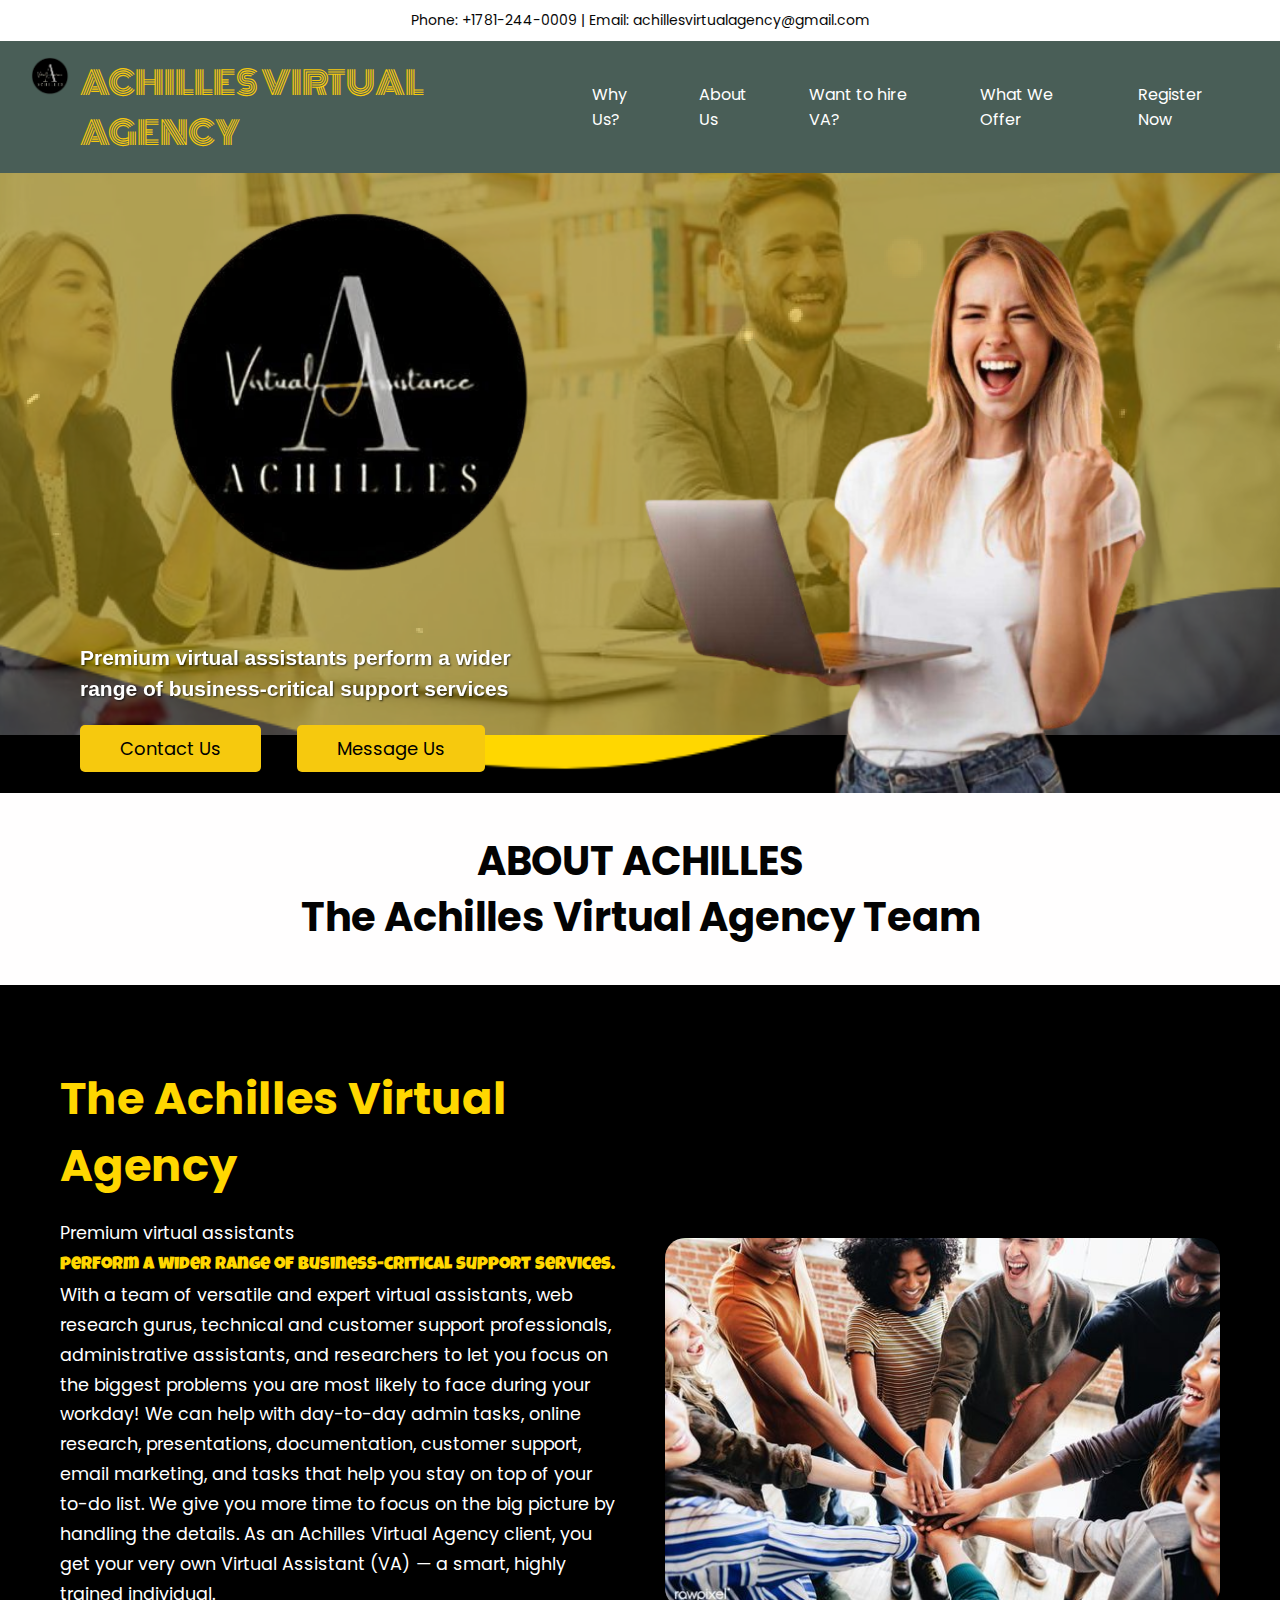
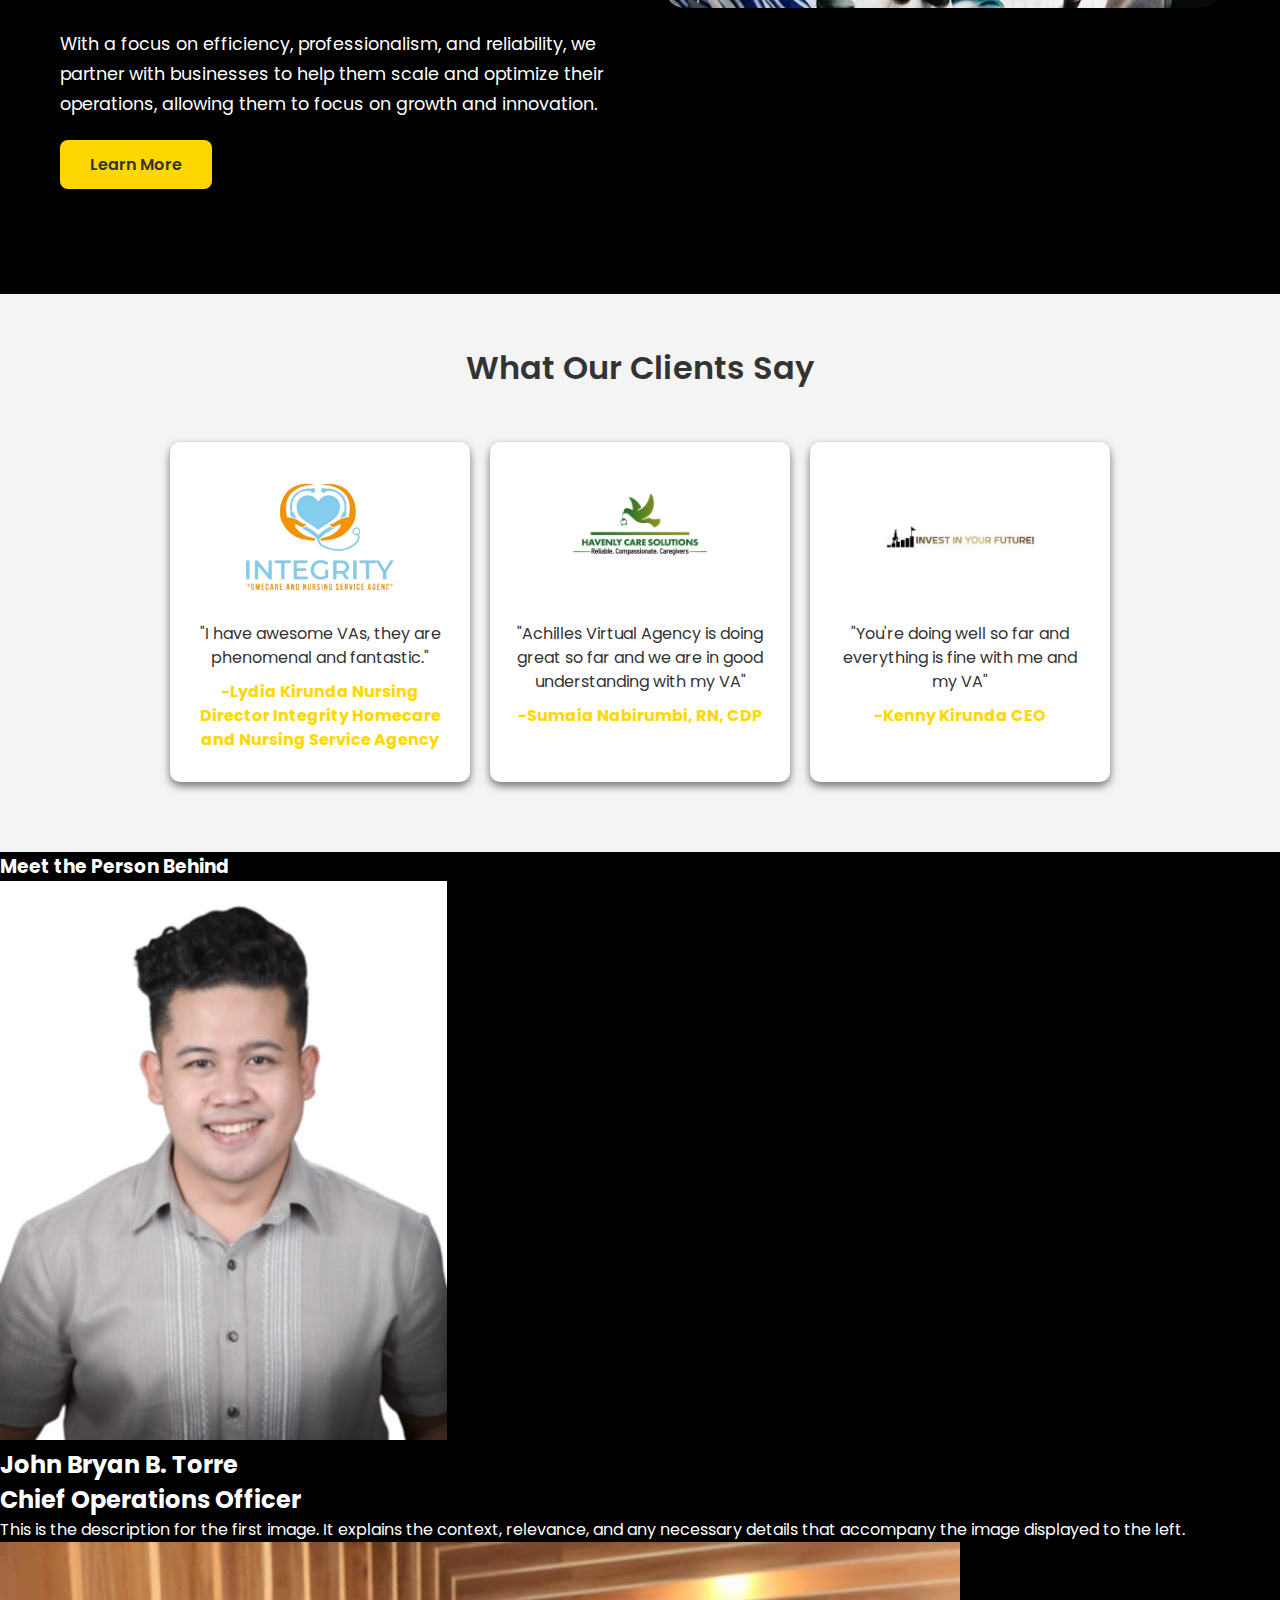
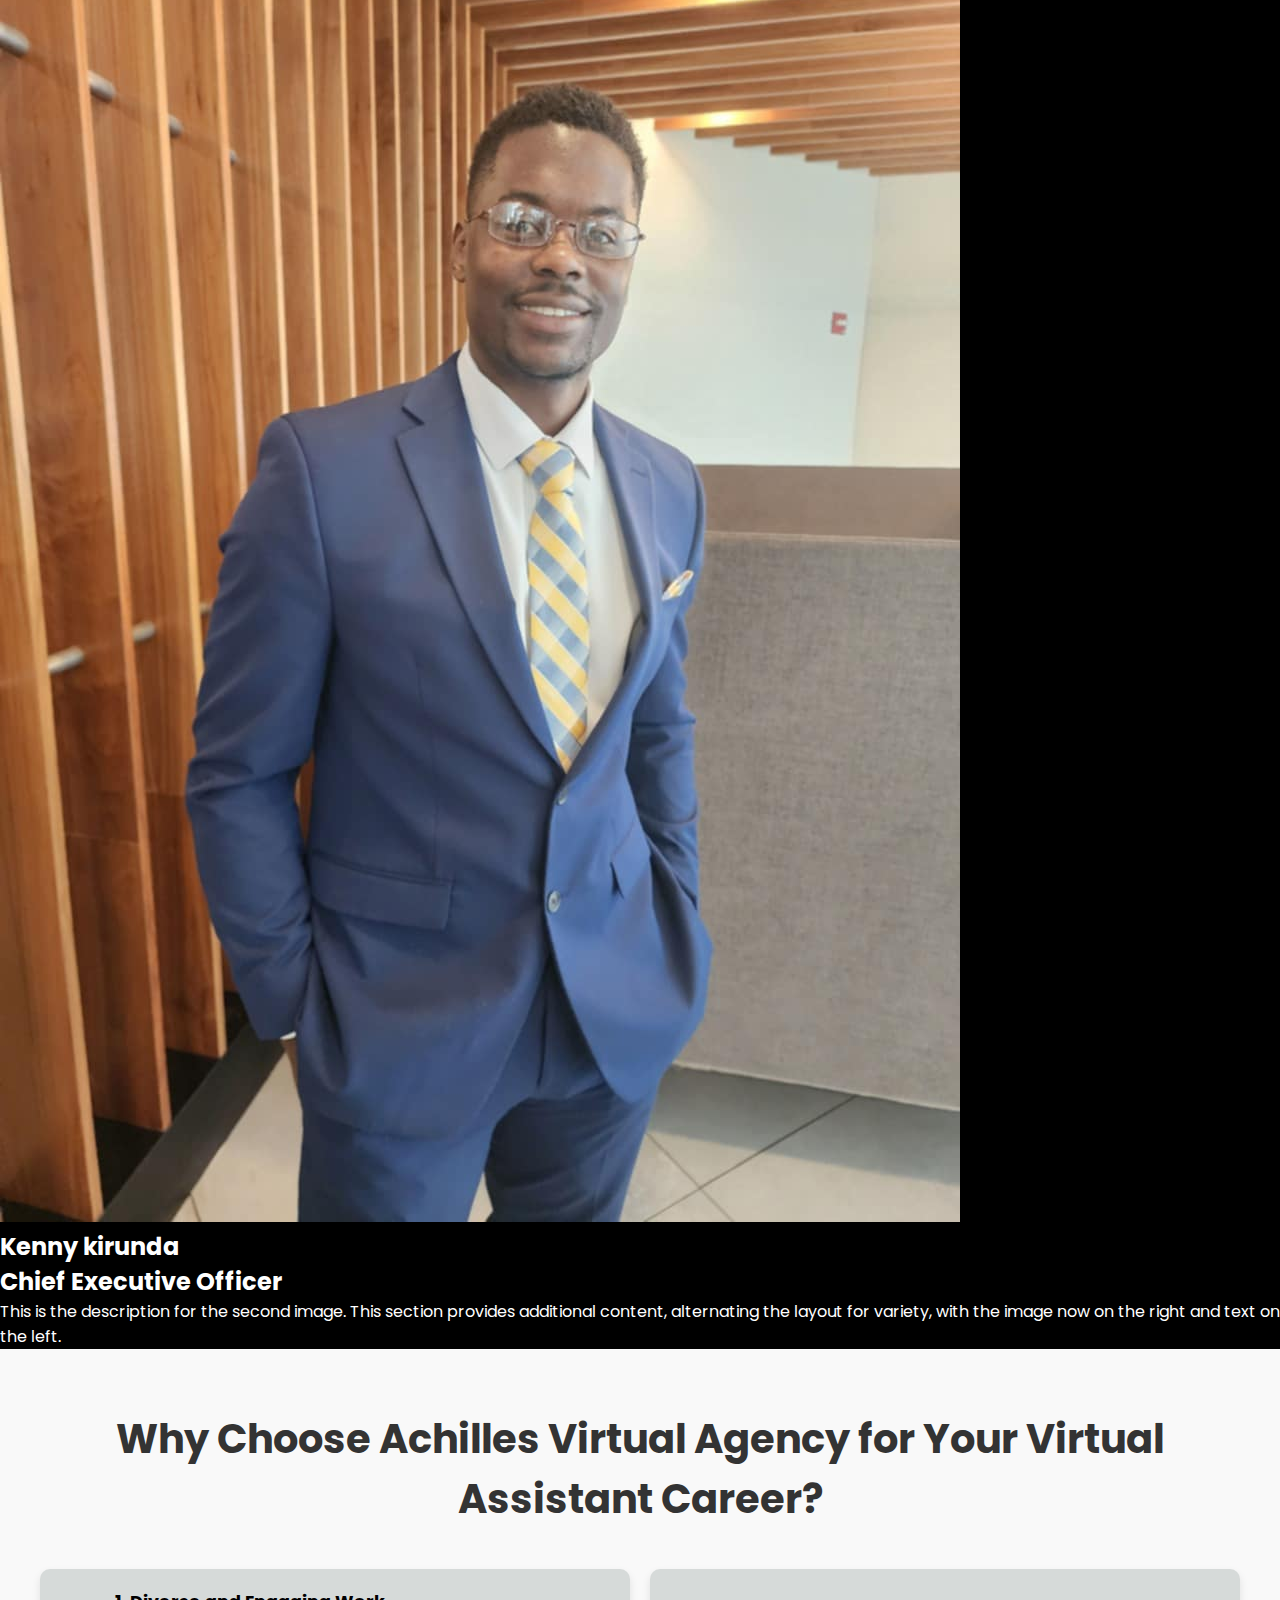
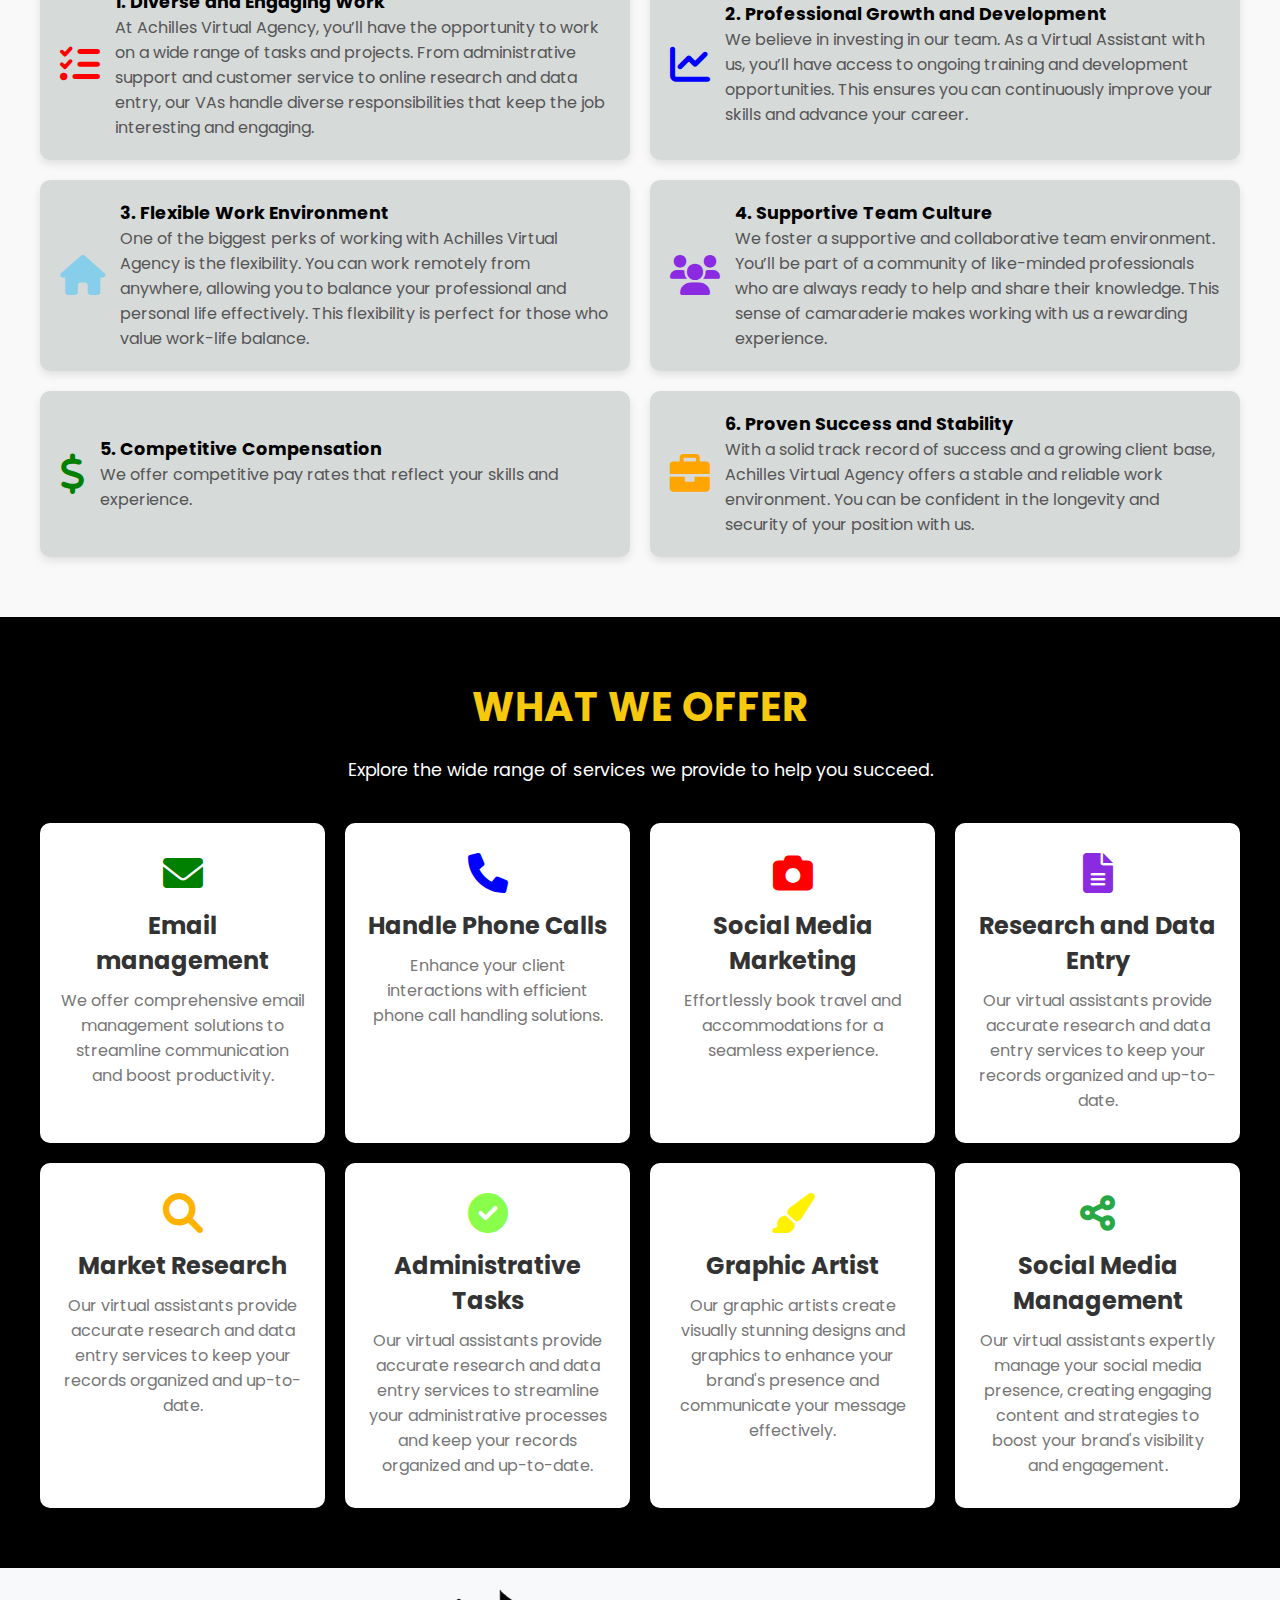
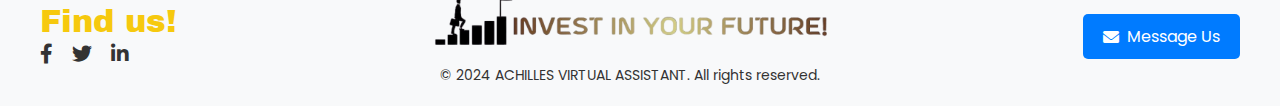
==== index.html @ 2296469c "Update index.html" ====
<!DOCTYPE html>
<html lang="en">
<head>
    <meta charset="UTF-8">
    <meta name="viewport" content="width=device-width, initial-scale=1.0">
    <title>Achelles Virtual Agency</title>
    <link rel="stylesheet" href="style.css">
    <link href="https://fonts.googleapis.com/css2?family=Poppins:wght@400;500;600&display=swap" rel="stylesheet">
    <link rel="stylesheet" href="https://cdnjs.cloudflare.com/ajax/libs/font-awesome/6.0.0-beta3/css/all.min.css">
    <link rel="preconnect" href="https://fonts.googleapis.com">
    <link rel="preconnect" href="https://fonts.gstatic.com" crossorigin>
    <link href="https://fonts.googleapis.com/css2?family=Archivo+Black&display=swap" rel="stylesheet">
    <link href="https://fonts.googleapis.com/css2?family=Bowlby+One+SC&family=Bungee+Tint&family=Concert+One&family=Gravitas+One&family=Luckiest+Guy&family=Monoton&display=swap" rel="stylesheet">
    <link href="https://fonts.googleapis.com/css2?family=Archivo+Black&display=swap" rel="stylesheet">
    <link href="https://fonts.googleapis.com/css2?family=Protest+Strike&display=swap" rel="stylesheet">
    <link rel="icon" href="achilles-removebg-preview.jpg" type="image/x-icon">


    
</head>
<body oncontextmenu="return false;">

    <div class="contact-info">
        <p>Phone: +1781-244-0009 | Email: achillesvirtualagency@gmail.com</p>
    </div>
    
    
    <nav class="navbar">
        <div class="logo"> 
            <img src="achilles-removebg-preview.png" alt="Logo">
            <h1>ACHILLES VIRTUAL AGENCY</h1>
        </div>
        <ul class="nav-links">
            <label for="checkbox_toggle" class="hamburger">&#9776;</label>
            <div class="menu">
                <li><a href="#why-us">Why Us?</a></li>
                <li><a href="aboutus.html">About Us</a></li>
                <a href="https://form.jotform.com/232814970546159" id="services-link">Want to hire VA?</a>
                <a href="#what-we-offer">What We Offer</a>
                <li><a href="https://forms.gle/6TPB5G3waVeGyHrz7">Register Now</a></li>
               
            </div>
        </ul>
    </nav>
</div>
</div>

    <section class="content-section">
        <img src="achilles-removebg-preview.png" alt="Achilles Logo" class="overlay-logo"> <!-- Logo for overlay -->
    </div>
        <p>
            <br>
            <br>
            <br>
            <br>
            
           
            <span class="content1">
                <br>
                Premium virtual assistants perform a wider <Br>range of business-critical support services
            </span> 
          
            <!-- Buttons -->
            <a href="https://mail.google.com/mail/?view=cm&fs=1&to=achillesvirtualagency@gmail.com"" class="contact-button">Contact Us</a>
            &nbsp;&nbsp;
            <a href="https://mail.google.com/mail/?view=cm&fs=1&to=achillesvirtualagency@gmail.com" target="_blank" class="contact-button">Message Us</a>

        </p>
           
        <img src="model-removebg-preview.png" alt="Icon" class="button-icon">
    </section>

    <div class="image-overlay"> <!-- New image background -->
        <img src="bck4.jpg" alt="New Background Image" class="background-image">
    </div>
    <div class="video-overlay">
        <video autoplay muted loop class="background-video">
            <source src="Gold Particles Light Balls Bokeh - Free Background Effect.mp4" type="video/mp4">
            Your browser does not support the video tag.
        </video>
    </div>

    
 <!----about-->
<div class="title1" id="about-us">
   
<h1>ABOUT ACHILLES</h1>

<h1>The Achilles Virtual Agency Team<br>
    </h1>
</div><section class="about-us-section">
    <div class="container">
        <div class="about-content">
            <div class="text-content">
                <h2>The Achilles Virtual Agency</h2>
                <p>
                   Premium virtual assistants  <strong>perform a wider range of business-critical support services. </strong>
With a team of versatile and expert virtual assistants, web research gurus, technical
and customer support professionals, administrative assistants, and researchers to let
you focus on the biggest problems you are most likely to face during your workday!
We can help with day-to-day admin tasks, online research, presentations, documentation,
customer support, email marketing, and tasks that help you stay on top of your to-do list.
We give you more time to focus on the big picture by handling the details.
As an Achilles Virtual Agency client, you get your very own Virtual Assistant (VA) — a smart, highly trained individual.
                </p>
                <p>
                    With a focus on efficiency, professionalism, and reliability, we partner with businesses to help them scale and optimize their operations, allowing them to focus on growth and innovation.
                </p>
                <a href="contact.html" class="learn-more-btn">Learn More</a>
            </div>
            <div class="image-content">
                <img src="bck2.jpg" alt="Achilles Virtual Agency Team">
            </div>
        </div>
    </div>
</section>

        <script>
            window.onbeforeunload = function () {
    window.scrollTo(0, 0);
};

            document.addEventListener('DOMContentLoaded', function() {
                const prevButton = document.querySelector('.carousel-control.prev');
                const nextButton = document.querySelector('.carousel-control.next');
                const carouselWrapper = document.querySelector('.carousel-wrapper');
                const carouselItems = document.querySelectorAll('.carousel-item');
                let currentIndex = 0;
            
                function updateCarousel() {
                    const offset = -currentIndex * 100;
                    carouselWrapper.style.transform = `translateX(${offset}%)`;
                }
            
                prevButton.addEventListener('click', function() {
                    currentIndex = (currentIndex > 0) ? currentIndex - 1 : carouselItems.length - 1;
                    updateCarousel();
                });
            
                nextButton.addEventListener('click', function() {
                    currentIndex = (currentIndex < carouselItems.length - 1) ? currentIndex + 1 : 0;
                    updateCarousel();
                });
            
                // Optional: Auto-slide functionality
                setInterval(function() {
                    nextButton.click();
                }, 5000); // Change image every 5 seconds
            });
            </script>
            
    </div>
</div>
</div>
<script>
    document.addEventListener('DOMContentLoaded', function() {
        const fadeInElements = document.querySelectorAll('.fade-in');
    
        function checkVisibility() {
            fadeInElements.forEach(element => {
                const rect = element.getBoundingClientRect();
                if (rect.top < window.innerHeight && rect.bottom >= 0) {
                    element.classList.add('show');
                }
            });
        }
    
        // Initial check
        checkVisibility();
    
        // Check on scroll
        window.addEventListener('scroll', checkVisibility);
    });
    </script>
    
        <br>
   <!-- Testimonial Section -->
   <div class="testimonial-section">
    <h2>What Our Clients Say</h2>
    <div class="testimonial-container">
        <div class="testimonial">
            <img src="integ-removebg-preview.png" alt="Jane Doe" class="testimonial-profile">
            <p>"I have awesome VAs, they are phenomenal and fantastic."

               </p>
            <p class="client-name">-Lydia Kirunda
                Nursing Director
                Integrity Homecare and Nursing Service Agency</p>
        </div>
        <div class="testimonial">
            <img src="heavenly.jpeg" alt="John Smith" class="testimonial-profile">
            <p>"Achilles Virtual Agency is doing great so far and we are in good understanding with my VA"</p>
            <p class="client-name"> -Sumaia Nabirumbi, RN, CDP</p>
        </div>
        <div class="testimonial">
            <img src="inv.jpeg" alt="Emily Johnson" class="testimonial-profile">
            <p>"You're doing well so far and everything is fine with me and my VA"</p>
            <p class="client-name">-Kenny Kirunda
                CEO</p>
        </div>
    </div>
</div>

<!-----our team section-->
<div class="container1">
    <h3>Meet the Person Behind</h3>
    <!-- First section: Image on the left, description on the right -->
    <div class="section">
        <img src="bryan.jpeg" alt="Image 1">
        <div class="description">
            <h2>John Bryan B. Torre </h2>
            <h2>Chief Operations Officer </h2>
            <p>This is the description for the first image. It explains the context, relevance, and any necessary details that accompany the image displayed to the left.</p>
        </div>
    </div>

    <!-- Second section: Image on the right, description on the left -->
    <div class="section reverse">
        <img src="boss.jpeg" alt="Image 2">
        <div class="description">
            <h2>Kenny kirunda</h2>
            <h2>Chief Executive Officer</h2>
            <p>This is the description for the second image. This section provides additional content, alternating the layout for variety, with the image now on the right and text on the left.</p>
        </div>
    </div>
</div>
    <!-----end of out section---->
    <div class="ourteam-section" id="why-us">
        <div class="container">
            <h2>Why Choose Achilles Virtual Agency for Your Virtual Assistant Career?</h2>
            <div class="team-content">
                <div class="testimonial-card">
                    <i class="fas fa-tasks" style="color:red"></i> <!-- Icon for Diverse Work -->
                    <p><strong>1. Diverse and Engaging Work</strong><br>
                        At Achilles Virtual Agency, you’ll have the opportunity to work on a wide range of tasks and projects. From administrative support and customer service to online research and data entry, our VAs handle diverse responsibilities that keep the job interesting and engaging.
                    </p>
                </div>
                <div class="testimonial-card">
                    <i class="fas fa-chart-line" style="color:blue;"></i> <!-- Icon for Professional Growth -->
                    <p><strong>2. Professional Growth and Development</strong><br>
                        We believe in investing in our team. As a Virtual Assistant with us, you’ll have access to ongoing training and development opportunities. This ensures you can continuously improve your skills and advance your career.
                    </p>
                </div>
                <div class="testimonial-card">
                    <i class="fas fa-home" style="color: skyblue;"></i> <!-- Icon for Flexible Work -->
                    <p><strong>3. Flexible Work Environment</strong><br>
                        One of the biggest perks of working with Achilles Virtual Agency is the flexibility. You can work remotely from anywhere, allowing you to balance your professional and personal life effectively. This flexibility is perfect for those who value work-life balance.
                    </p>
                </div>
                <div class="testimonial-card">
                    <i class="fas fa-users" style="color: blueviolet;"></i> <!-- Icon for Team Culture -->
                    <p><strong>4. Supportive Team Culture</strong><br>
                        We foster a supportive and collaborative team environment. You’ll be part of a community of like-minded professionals who are always ready to help and share their knowledge. This sense of camaraderie makes working with us a rewarding experience.
                    </p>
                </div>
                <div class="testimonial-card">
                    <i class="fas fa-dollar-sign" style="color: green;"></i> <!-- Icon for Compensation -->
                    <p><strong>5. Competitive Compensation</strong><br>
                        We offer competitive pay rates that reflect your skills and experience.
                    </p>
                </div>
                <div class="testimonial-card">
                    <i class="fas fa-briefcase" style="color: orange;"></i> <!-- Icon for Stability -->
                    <p><strong>6. Proven Success and Stability</strong><br>
                        With a solid track record of success and a growing client base, Achilles Virtual Agency offers a stable and reliable work environment. You can be confident in the longevity and security of your position with us.
                    </p>
                </div>
            </div>
        </div>
    </div>
    <!-- What We Offer Section -->
<div id="what-we-offer" class="offer-section">
    <h2>What We Offer</h2>
    <p class="offer-description">Explore the wide range of services we provide to help you succeed.</p>
    <div class="offer-container"> 
        <div class="offer-item">
            <i class="fas fa-envelope" style="color:green"></i> <!-- Email Icon -->
            <h3>Email management</h3>
            <p>We offer comprehensive email management solutions to streamline communication and boost productivity.</p>
        </div>
        <div class="offer-item">
            <i class="fas fas fa-phone" style="color:blue"></i> <!-- Icon -->
            <h3>Handle Phone Calls</h3>
            <p>Enhance your client interactions with efficient phone call handling solutions.</p>
        </div>
        <div class="offer-item">
            <i class="fas fas fa-camera" style="color: red;"></i> <!-- Travel Icon -->
            <h3>Social Media Marketing</h3>
            <p>Effortlessly book travel and accommodations for a seamless experience.</p>

        </div>
        <div class="offer-item">
            <i class="fas fa-file-alt" style="color:blueviolet"></i> <!-- File Icon -->
            <h3>Research and Data Entry</h3>
            <p>Our virtual assistants provide accurate research and data entry services to keep your records organized and up-to-date.</p>            
        <!-- Add more offer items as needed -->
    </div>
    <div class="offer-item">
        <i class="fas fa-search" style="color: #ffb300;"></i> <!-- Search Icon -->
        <h3>Market Research</h3>
        
        <p>Our virtual assistants provide accurate research and data entry services to keep your records organized and up-to-date.</p>            
    <!-- Add more offer items as needed -->
     
</div>
<div class="offer-item">
    <i class="fas fa-check-circle" style="color: #8aff4b;"></i> <!-- Check Circle Icon -->
    <h3>Administrative Tasks</h3>
<p>Our virtual assistants provide accurate research and data entry services to streamline your administrative processes and keep your records organized and up-to-date.</p>
           
<!-- Add more offer items as needed -->
</div>
<div class="offer-item">
    <i class="fas fa-paint-brush" style="color: #FFF100;"></i> <!-- Paint Brush Icon -->
    <h3>Graphic Artist</h3>
    <p>Our graphic artists create visually stunning designs and graphics to enhance your brand's presence and communicate your message effectively.</p>
               
<!-- Add more offer items as needed -->
</div>
<div class="offer-item">
    <i class="fas fa-share-alt" style="color: #28a745;"></i> <!-- Share Icon -->
    <h3>Social Media Management</h3>
    <p>Our virtual assistants expertly manage your social media presence, creating engaging content and strategies to boost your brand's visibility and engagement.</p>
               
<!-- Add more offer items as needed -->
</div>


</div>
</div>
    <!-- Footer Section -->
    <div class="card-footer">
        <!-- Social Media Icons -->
        <div class="footer-left">
            <h1>Find us!</h1>
            <a href="https://facebook.com" target="_blank"><i class="fab fa-facebook-f"></i></a>
            <a href="https://twitter.com" target="_blank"><i class="fab fa-twitter"></i></a>
            <a href="https://linkedin.com" target="_blank"><i class="fab fa-linkedin-in"></i></a>
            
        </div>
    
        <!-- Logo and Text in the Center -->
        <div class="footer-center">
            <a href="your-target-page.html"> <!-- Replace with your target page URL -->
                <img src="invest-removebg-preview.png" alt="Company Logo" class="footer-logo">
            </a>
            <p class="footer-text">© 2024 ACHILLES VIRTUAL ASSISTANT. All rights reserved.</p>
        </div>
        
    
        <!-- Message Us Button on the Right -->
        <div class="footer-right">
            <a href="https://mail.google.com/mail/?view=cm&fs=1&to=achillesvirtualagency@gmail.com" class="message-us-btn">
                <i class="fas fa-envelope"></i> Message Us
            </a>
        </div>
    </div>
    
    
</body>
</html>
---- style.css ----
@import url('https://fonts.googleapis.com/css2?family=Poppins:wght@400;600&display=swap');


* {
    margin: 0;
    padding: 0;
    box-sizing: border-box;
}


/* Background image for the body */
body {
    background-image: url('wave (2).png');
    background-repeat: no-repeat;
    background-size: cover;
    background-color: black; /* Set background color to black */
    color: white;
    height: 99.75vh; /* Adjusted to cover the entire viewport height */
    font-family: 'Poppins', sans-serif; /* Apply font to the entire page */
    position: relative; /* Ensure relative positioning for overlay handling */
}

/* Navbar styles */
.navbar {
    display: flex;
    justify-content: space-between;
    align-items: center;
    padding: 15px 30px;
    background-color: #495E57;
    color: rgb(15, 15, 15);
    font-family: 'Poppins', sans-serif;
    position: relative;
    z-index: 2;
}

.logo img {
    height: 40px;
    width: auto;
}

.hamburger {
    display: none;
    font-size: 24px;
    cursor: pointer;
    color: white;
}

.nav-links {
    list-style: none;
    display: flex;
    justify-content: center;
    flex-grow: 1;
}

.menu li {
    position: relative;
}

.menu a {
    text-decoration: none;
    color: white;
    padding: 10px;
    display: block;
}

/* Dropdown styling */
.dropdown {
    list-style: none;
    padding: 0;
    margin: 0;
    position: absolute;
    top: 100%;
    left: 0;
    background-color: #333;
    display: none;
    min-width: 150px;
}

.dropdown li a {
    color: white;
    padding: 10px;
    display: block;
    text-align: left;
}

.dropdown li a:hover {
    background-color: #555;
}

/* Fixed navbar */
nav {
    position: fixed;
    top: 0;
    left: 0;
    width: 100%;
    background-color: #333;
    z-index: 1000;
    padding: 10px 0;
}

.nav-links .menu {
    display: flex;
    gap: 20px;
}

.nav-links a {
    text-decoration: none;
    position: relative;
    display: inline-block;
    transition: all 0.3s ease;
}

.nav-links a::before {
    content: "";
    position: absolute;
    width: 0;
    height: 2px;
    bottom: 0;
    left: 0;
    background-color: #000; /* Underline color */
    visibility: hidden;
    transition: all 0.3s ease-in-out;
}

.nav-links a:hover {
    transform: scale(1.05); /* Slightly grows the link */
    color: #F6C90E; /* Change link color on hover */
}

.nav-links a:hover::before {
    visibility: visible;
    width: 100%; /* Underline expands fully */
}


.navbar h1 {
    margin-top: -45px;
    margin-left: 50px;
    font-family: "Monoton", sans-serif;
    font-weight: 400;
     font-style: normal;
    transition: color 1s;
    color: #F6C90E;
}

.navbar h1:hover {
    color: #ffffff;
}

/* Contact Info Styles */
.contact-info {
    background-color: #ffffff;
    color: rgb(7, 7, 7);
    padding: 10px 0;
    font-family: 'Poppins', sans-serif;
    text-align: center;
    z-index: 2;
    position: relative;
}

.contact-info p {
    margin: 0;
    font-size: 14px;
}


/* Responsive styles for small screens */
@media (max-width: 768px) {
    .nav-links {
        position: absolute;
        right: 0;
        height: 100vh;
        top: 60px;
        width: 100%;
        max-width: 300px;
        background-color: #333;
        display: flex;
        flex-direction: column;
        align-items: flex-start;
        padding: 20px;
        transform: translateX(100%);
        transition: transform 0.3s ease-in-out;
        z-index: 2;
    }

    .nav-links .menu {
        flex-direction: column;
        width: 100%;
    }

    .nav-links a {
        width: 100%;
        padding: 15px 0;
    }

    .hamburger {
        display: block;
        color: white;
        font-size: 30px;
        margin-left: auto;
    }

    .navbar h1 {
        font-size: 18px;
        margin-left: 0;
    }

    .logo img {
        height: 35px;
    }

    /* Toggle open the mobile menu */
    .nav-active .nav-links {
        transform: translateX(0%);
    }
}

@media (max-width: 480px) {
    .navbar {
        padding: 10px;
    }

    .logo img {
        height: 30px;
    }

    .navbar h1 {
        font-size: 16px;
        margin-top: 0;
    }
}


/******* Section Styles*******/
.content-section {
    display: flex; 
    align-items: center; 
    justify-content: space-between; 
    padding: 20px; 
    max-width: 1200px; 
    margin: 0 auto; 
    position: relative; 
    z-index: 2;
}
.overlay-logo {
    position: absolute; /* Position the logo absolutely */
    top: 20px; /* Adjust vertical position */
    left: 110px; /* Adjust horizontal position */
    height: 400px; /* Set a height for the logo */
    width: auto; /* Maintain aspect ratio */
    z-index: 2; /* Ensure it overlays on top */
    opacity: 1.0; 
}


/* Content text styling */
.content1 {
    display: block; /* Makes the span act like a block element */
    margin-top:320px; /* Add spacing above */
    margin-bottom: 10px; /* Add spacing below */
    color: #ffffff; /* Ensure the text color contrasts with the background */
    font-weight: bold;
    font-size: 21px;
    font-family:Verdana, Geneva, Tahoma, sans-serif ;
    text-shadow: 1px 1px 2px rgba(0, 0, 0, 0.7); /* Add text shadow for visibility */
    margin-left: 20px;
    
}

.content-section p {
    display: block; /* Ensures the paragraph behaves as a block */
    font-size: 16px;
    margin: 0;
    font-family: 'Poppins', sans-serif;
    line-height: 1.5; /* Ensure good spacing between lines */
    position: relative; /* Position relative to allow absolute positioning of child elements */
}

/* Button styling */
.contact-button {
    display: inline-block;
    background-color: #F6C90E;
    color: rgb(0, 0, 0);
    padding: 10px 40px;
    border-radius: 5px;
    font-size: 18px;
    margin-top: 10px;
    text-decoration: none;
    transition: background-color 0.3s ease;
    z-index: 2;
    position: relative;
    margin-left: 20px;
}

/* Only apply margin to the second button */
.contact-button:nth-child(2) {
    margin-left: 0px; /* Add left margin only to the second button */
}


.contact-button:hover {
    background-color: #000000;
    color: #ffffff;
}
/* Image styling */
.button-icon {
    margin-bottom: -20px;
    height: 600px;
    width: auto;
    margin-left: 20px;
    border-radius: 10px;
    z-index: 2;
    position: relative;
}

/* Video Overlay */
.video-overlay {
    position: absolute;
    top: 0;
    left: 0;
    width: 100%;
    height: 100%;
    z-index: 1;
}

.background-video {
    width: 100%;
    height:735px;
    object-fit: cover;
    opacity: 0.3;
}

.image-overlay {
    position: absolute;
    top: 0;
    left: 0;
    width: 100%;
    height: 735px;
    z-index: 1; /* Ensure it's behind content but above the video */
    overflow: hidden;
}

.background-image {
    width: 100%;
    height: 100%;
    object-fit: cover;
    opacity: 0.5; /* Adjust opacity for visibility */
}
/* Logo styling */



/* Responsive styling */
@media (max-width: 768px) {
    .content-section {
        margin: 10px;
        padding: 15px;
        flex-direction: column;
        text-align: center;
    }

    .button-icon {
        height: 300px;
    }

    .social-icons {
        justify-content: center;
    }
}/* Styling for the Find Us text */



/* about us!!!!!!!!!!!!!!!!!! */
.title1 {
    position: relative;
    text-align: center;
    padding: 40px 20px; /* Adjust padding as needed */
    background-color: #fffefe; /* Background for contrast */
    color: #030303; /* Text color */
    font-family: "poppins";
  font-weight: 400;
  font-style: normal;
    box-shadow: 0 4px 8px rgba(0, 0, 0, 0.1); /* Soft shadow */
}

.title1 h1 {
    font-size: 2.5rem;
    font-weight: 700;
    line-height: 1.4;
    margin: 0;
}

@media (max-width: 768px) {
    .title1 {
        padding: 20px 10px;
    }

    .title1 h1 {
        font-size: 1.8rem;
    }
}
.about-us-section {
    padding: 80px 20px;
    background-color: #000000;
    font-family: 'Poppins', sans-serif;
}

.about-us-section .container {
    max-width: 1200px;
    margin: 0 auto;
    padding: 0 20px;
}

.about-content {
    display: flex;
    flex-wrap: wrap;
    justify-content: space-between;
    align-items: center;
    gap: 50px;
}

.text-content {
    flex: 1;
    text-align: left;
}

.text-content h2 {
    font-size: 2.8rem;
    color: #FFD700;
    margin-bottom: 20px;
    font-weight: 700;
}

.text-content p {
    font-size: 1.1rem;
    color: #ffffff;
    line-height: 1.7;
    margin-bottom: 20px;
}

.text-content strong {
    color: #FFD700;
    font-family: "Luckiest Guy", cursive;
    font-weight: 400;
    font-style: normal;
    display: inline-block;
    animation: wave 2s infinite;
}

@keyframes wave {
    0% {
        transform: translateY(0);
    }
    25% {
        transform: translateY(-5px);
    }
    50% {
        transform: translateY(0);
    }
    75% {
        transform: translateY(5px);
    }
    100% {
        transform: translateY(0);
    }
}


.learn-more-btn {
    display: inline-block;
    background-color: #FFD700;
    color: #333;
    padding: 12px 30px;
    text-decoration: none;
    border-radius: 8px;
    font-weight: 600;
    transition: background-color 0.3s ease;
}

.learn-more-btn:hover {
    background-color: #ffffff;
    color: #050505;
}

.image-content {
    flex: 1;
    text-align: center;
}

.image-content img {
    max-width: 100%;
    height: auto;
    border-radius: 20px;
    box-shadow: 0 4px 20px rgba(0, 0, 0, 0.1);
}

/* Responsive Styles */
@media (max-width: 768px) {
    .about-content {
        flex-direction: column;
        text-align: center;
    }

    .text-content {
        text-align: center;
    }

    .image-content {
        margin-top: 30px;
    }
}

.carousel {
    position: relative;
    overflow: hidden;
    width: 100%;
    max-width: 700px;
    margin: auto;
    height: 630px;
    border-radius: 20px;
}

.carousel-wrapper {
    display: flex;
    transition: transform 0.5s ease-in-out;
}

.carousel-item {
    min-width: 100%;
    height: 100%;
    display: flex;
    align-items: center;
    justify-content: center;
}

.carousel img {
    width: 100%;
    height: 100%;
    object-fit: cover;
    border-radius: 10px;
}

.carousel-control {
    position: absolute;
    top: 35%;
    background-color: rgba(0, 0, 0, 0.5);
    color: #fff;
    border: none;
    font-size: 2rem;
    cursor: pointer;
    padding: 0.5rem;
    z-index: 1;
}

.carousel-control.prev {
    left: 10px;
}

.carousel-control.next {
    right: 10px;
}

.carousel-control:hover {
    background-color: rgba(0, 0, 0, 0.8);
}

@media (max-width: 768px) {
    .carousel {
        height: 400px; /* Smaller height for mobile */
    }
}

.testimonial-section {
    position: relative;
    padding: 50px;
    background-color: #f4f4f4;
    text-align: center;
    font-family: 'Poppins', sans-serif;
    overflow: hidden; /* Prevents scroll overflow */
}

.testimonial-section h2 {
    font-size: 2rem;
    margin-bottom: 30px;
    font-weight: 600;
    color: #333;
}

.testimonial-container {
    display: flex;
    flex-wrap: wrap;
    justify-content: center;
    gap: 20px;
    padding: 20px;
}

.testimonial {
    background-color: #ffffff;
    color: #333;
    border-radius: 10px;
    box-shadow: 0 4px 8px rgba(0, 0, 0, 0.539);
    padding: 20px;
    max-width: 300px;
    text-align: center;
    transform: translateY(0); /* Default position */
    transition: transform 0.3s ease; /* Smooth transition for hover effect */
    position: relative;
}

.testimonial-profile {
    width: 190px; /* Adjust size as needed */
    height: 150px; /* Adjust size as needed */
    border-radius: 50%; /* Circular profile picture */
    object-fit: contain; /* Ensure image fits within the circle */
    margin-bottom: 10px; /* Space between image and text */
    display: block;
    margin-left: auto;
    margin-right: auto;
}

.testimonial:hover {
    transform: translateY(-10px); /* Slightly lift the testimonial on hover */
    
}


/* Hover effect to move testimonial up */
.testimonial:hover {
    transform: translateY(-10px); /* Adjust this value to control the amount of upward movement */
}

.testimonial p {
    font-size: 1rem;
    margin-bottom: 10px;
    line-height: 1.5;
}

.client-name {
    font-weight: bold;
    color: #FFD700; /* Gold text for client names */
}

/* Responsive for mobile */
@media (max-width: 768px) {
    .testimonial-container {
        flex-direction: column;
        align-items: center;
    }

    .testimonial {
        width: 100%;
        margin-bottom: 20px;
    }
}
.grid-section {
    padding: 50px;
    text-align: center;
    font-family: 'Poppins', sans-serif;
    position: relative; /* Ensure relative positioning for overlay handling */
    margin-top: -24px;
    z-index: 2;
    color: white; /* Text color */
}

.grid-section::before {
    content: "";
    background-image: url('bck2.jpg');
    background-repeat: no-repeat;
    background-size: cover;
    background-color: black;
    position: absolute;
    top: 0;
    left: 0;
    right: 0;
    bottom: 0;
    opacity: 0.3; /* Adjust opacity as needed */
    z-index: -1; /* Position the background behind the content */
}

.grid-container {
    position: relative; /* To ensure the content is positioned above the background */
    z-index: 1; /* Ensure content is above the background */
}


.grid-section h2 {
    font-size: 2rem;
    margin-bottom: 30px;
    font-weight: 600;
    color: #ffffff;
}

.grid-container {
    display: grid;
    grid-template-columns: repeat(3, 1fr); /* 3 columns */
    gap: 20px; /* Space between grid items */
    max-width: 1200px; /* Max width for the grid */
    margin: 0 auto; /* Center the grid */
}

.grid-item {
    background-color: #ffdd00f2;
    border-radius: 10px;
    box-shadow: 0 4px 8px rgba(0, 0, 0, 0.1);
    padding: 20px;
    text-align: center;
    transition: transform 0.3s ease; /* Smooth transition for hover effect */
}

.grid-item img {
    width: 100%;
    height: auto;
    border-radius: 10px;
    margin-bottom: 15px;
    object-fit: contain;
}

.grid-item p {
    margin: 0;
}

.name {
    font-weight: bold;
    color: #333;
}

.role {
    color: #777;
}

/* Hover effect */
.grid-item:hover {
    transform: translateY(-10px); /* Adjust this value to control the amount of upward movement */
}

/* Responsive for mobile */
@media (max-width: 768px) {
    .grid-container {
        grid-template-columns: repeat(2, 1fr); /* 2 columns on smaller screens */
    }
}

@media (max-width: 480px) {
    .grid-container {
        grid-template-columns: 1fr; /* 1 column on very small screens */
    }
}

/*our  team section*/
.ourteam-section {
    padding: 60px 20px;
    background-color: #f9f9f9;
}

.ourteam-section h2 {
    text-align: center;
    font-size: 2.5rem;
    color: #333;
    margin-bottom: 40px;
    font-family: 'Poppins', sans-serif;
}

.team-content {
    display: grid;
    grid-template-columns: 1fr 1fr;
    gap: 20px;
    max-width: 1200px;
    margin: 0 auto;
}

.testimonial-card {
    background-color: #495e5732;
    padding: 20px;
    border-radius: 10px;
    box-shadow: 0 4px 8px rgba(0, 0, 0, 0.1);
    transition: transform 0.3s ease-in-out;
    font-family: 'Poppins', sans-serif;
    display: flex;
    align-items: center; /* Align icon and text */
    gap: 15px; /* Space between icon and text */
}

.testimonial-card i {
    font-size: 40px;
    color: #000000;
}

.testimonial-card p {
    font-size: 1rem;
    color: #555;
    flex: 1; /* Ensure text takes up remaining space */
}

.testimonial-card strong {
    color: #000;
    font-size: 1.1rem;
}

.testimonial-card:hover {
    transform: translateY(-10px);
}

@media (max-width: 768px) {
    .team-content {
        grid-template-columns: 1fr; /* Single column on smaller screens */
    }

    .testimonial-card {
        flex-direction: column; /* Stack icon and text vertically */
        align-items: flex-start;
    }

    .testimonial-card i {
        font-size: 30px;
        margin-bottom: 10px;
    }
}

/* Responsive Design for Tablets and Smaller Screens */
@media (max-width: 768px) {
    .team-content {
        grid-template-columns: 1fr; /* Change to one column layout for smaller screens */
    }

    .ourteam-section h2 {
        font-size: 2rem; /* Slightly reduce the font size of the heading */
    }

    .testimonial-card p {
        font-size: 0.9rem; /* Reduce font size for smaller screens */
    }

    .testimonial-card {
        padding: 15px; /* Adjust padding for better fit on smaller screens */
    }
}

/* Responsive Design for Mobile Screens */
@media (max-width: 480px) {
    .ourteam-section h2 {
        font-size: 1.8rem; /* Reduce heading size for mobile */
    }

    .testimonial-card p {
        font-size: 0.8rem; /* Further reduce font size for smaller mobile screens */
    }

    .testimonial-card {
        padding: 10px; /* Adjust padding for a compact design */
    }

    .testimonial-card strong {
        font-size: 1rem; /* Adjust bold text size */
    }
}


html {
    scroll-behavior: none;
}



/*end of our team*/
/*what we offer*/
.offer-section {
    padding: 60px 20px;
    background-color: #000000;
    text-align: center;
    font-family: 'Poppins', sans-serif;
}

.offer-section h2 {
    font-size: 2.5rem;
    margin-bottom: 20px;
    font-weight: 700;
    color: #F6C90E;
    text-transform: uppercase;
    letter-spacing: 1px;
}

.offer-description {
    font-size: 1.1rem;
    color: #ffffff;
    margin-bottom: 40px;
}

.offer-container {
    display: grid;
    grid-template-columns: repeat(4, 1fr); /* 4 columns */
    gap: 20px;
    max-width: 1200px;
    margin: 0 auto;
}

.offer-item {
    background-color: #ffffff;
    border-radius: 10px;
    box-shadow: 0 4px 10px rgba(0, 0, 0, 0.1);
    padding: 30px 20px;
    transition: transform 0.3s ease, box-shadow 0.3s ease;
}

.offer-item i {
    font-size: 40px;
    color: #495E57;
    margin-bottom: 15px;
}

.offer-item h3 {
    font-size: 1.5rem;
    margin-bottom: 10px;
    color: #333;
}

.offer-item p {
    font-size: 1rem;
    color: #777;
    margin: 0;
}

.offer-item:hover {
    transform: translateY(-10px);
    box-shadow: 0 8px 20px rgba(0, 0, 0, 0.2);
}

@media (max-width: 992px) {
    .offer-container {
        grid-template-columns: repeat(2, 1fr); /* 2 columns on medium screens */
    }
}

@media (max-width: 768px) {
    .offer-container {
        grid-template-columns: 1fr; /* 1 column on small screens */
    }
}


/*end*/

/* Ensure the footer is styled well */
/* Ensure the footer stays at the bottom and is laid out with flexbox */
.card-footer {
    background-color: #f8f9fa; /* Adjust background color as needed */
    width: 100%;
    position: relative;
    bottom: 0;
    display: flex;
    justify-content: space-between;
    align-items: center;
    padding: 20px 40px; /* Adjust padding */
}

/* Social media icons (left) */
.footer-left a {
    color: #333; /* Social icon color */
    font-size: 20px;
    margin-right: 15px;
    text-decoration: none;
}

.footer-left a:hover {
    color: #007bff; /* Hover color */
}

/* Center content (logo and text) */
.footer-center {
    text-align: center;
}

.footer-logo {
    max-width: 400px; /* Adjust the width of the logo */
    height: auto;
    margin-bottom: 10px;
    transition: transform 0.3s ease, opacity 0.3s ease; /* Smooth transition */
}

.footer-text {
    margin: 0;
    font-size: 14px;
    color: #333;
}
.card-footer h1{
    color: #F6C90E;
    font-family: "Archivo Black", sans-serif;
  font-weight: 400;
  font-style: normal;
}

/* Message Us Button (right) */
.footer-right .message-us-btn {
    background-color: #007bff; /* Button background color */
    color: #fff; /* Button text color */
    padding: 10px 20px;
    text-decoration: none;
    border-radius: 5px;
    display: flex;
    align-items: center;
    font-size: 16px;
}

.footer-right .message-us-btn i {
    margin-right: 8px;
}

.footer-right .message-us-btn:hover {
    background-color: #0056b3; /* Hover background color */
}

.footer-logo:hover {
    transform: scale(1.05); /* Slightly enlarge the image */
    opacity: 0.8; /* Change opacity */
}



/* Footer Section */
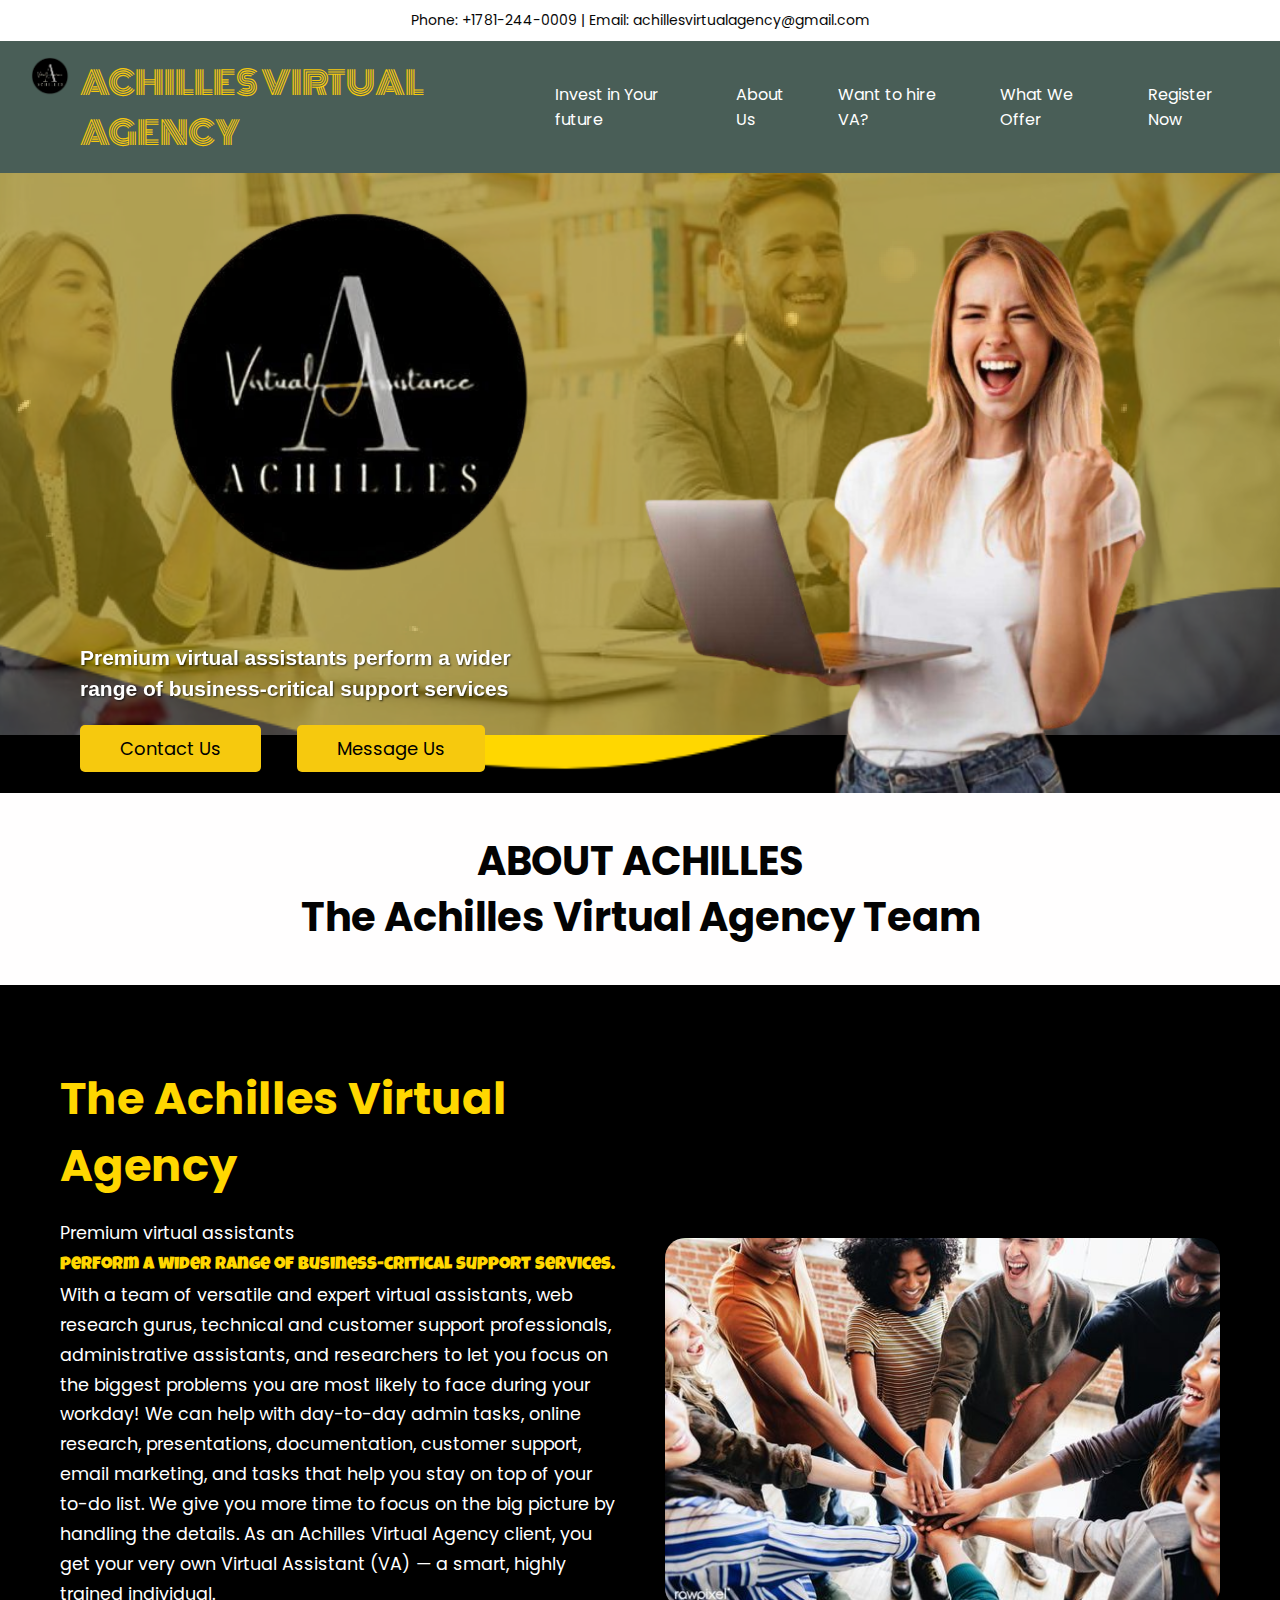
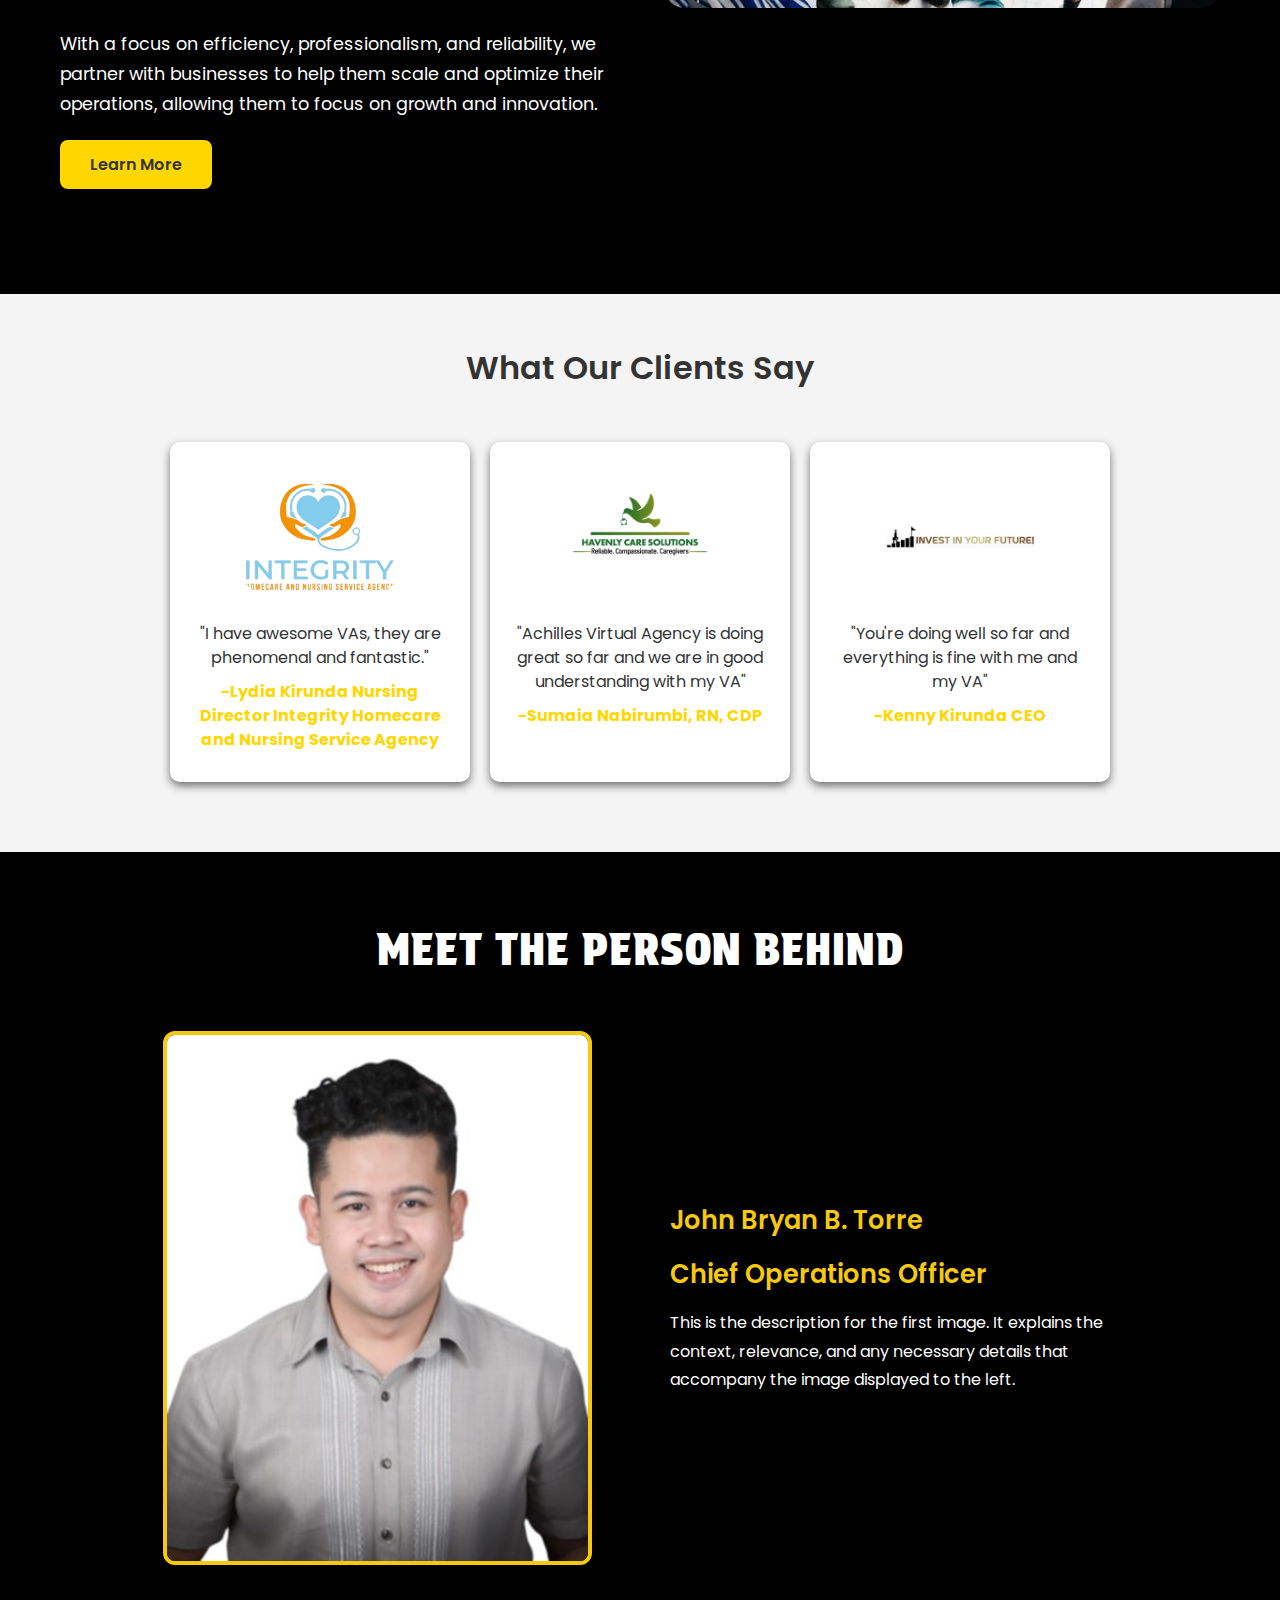
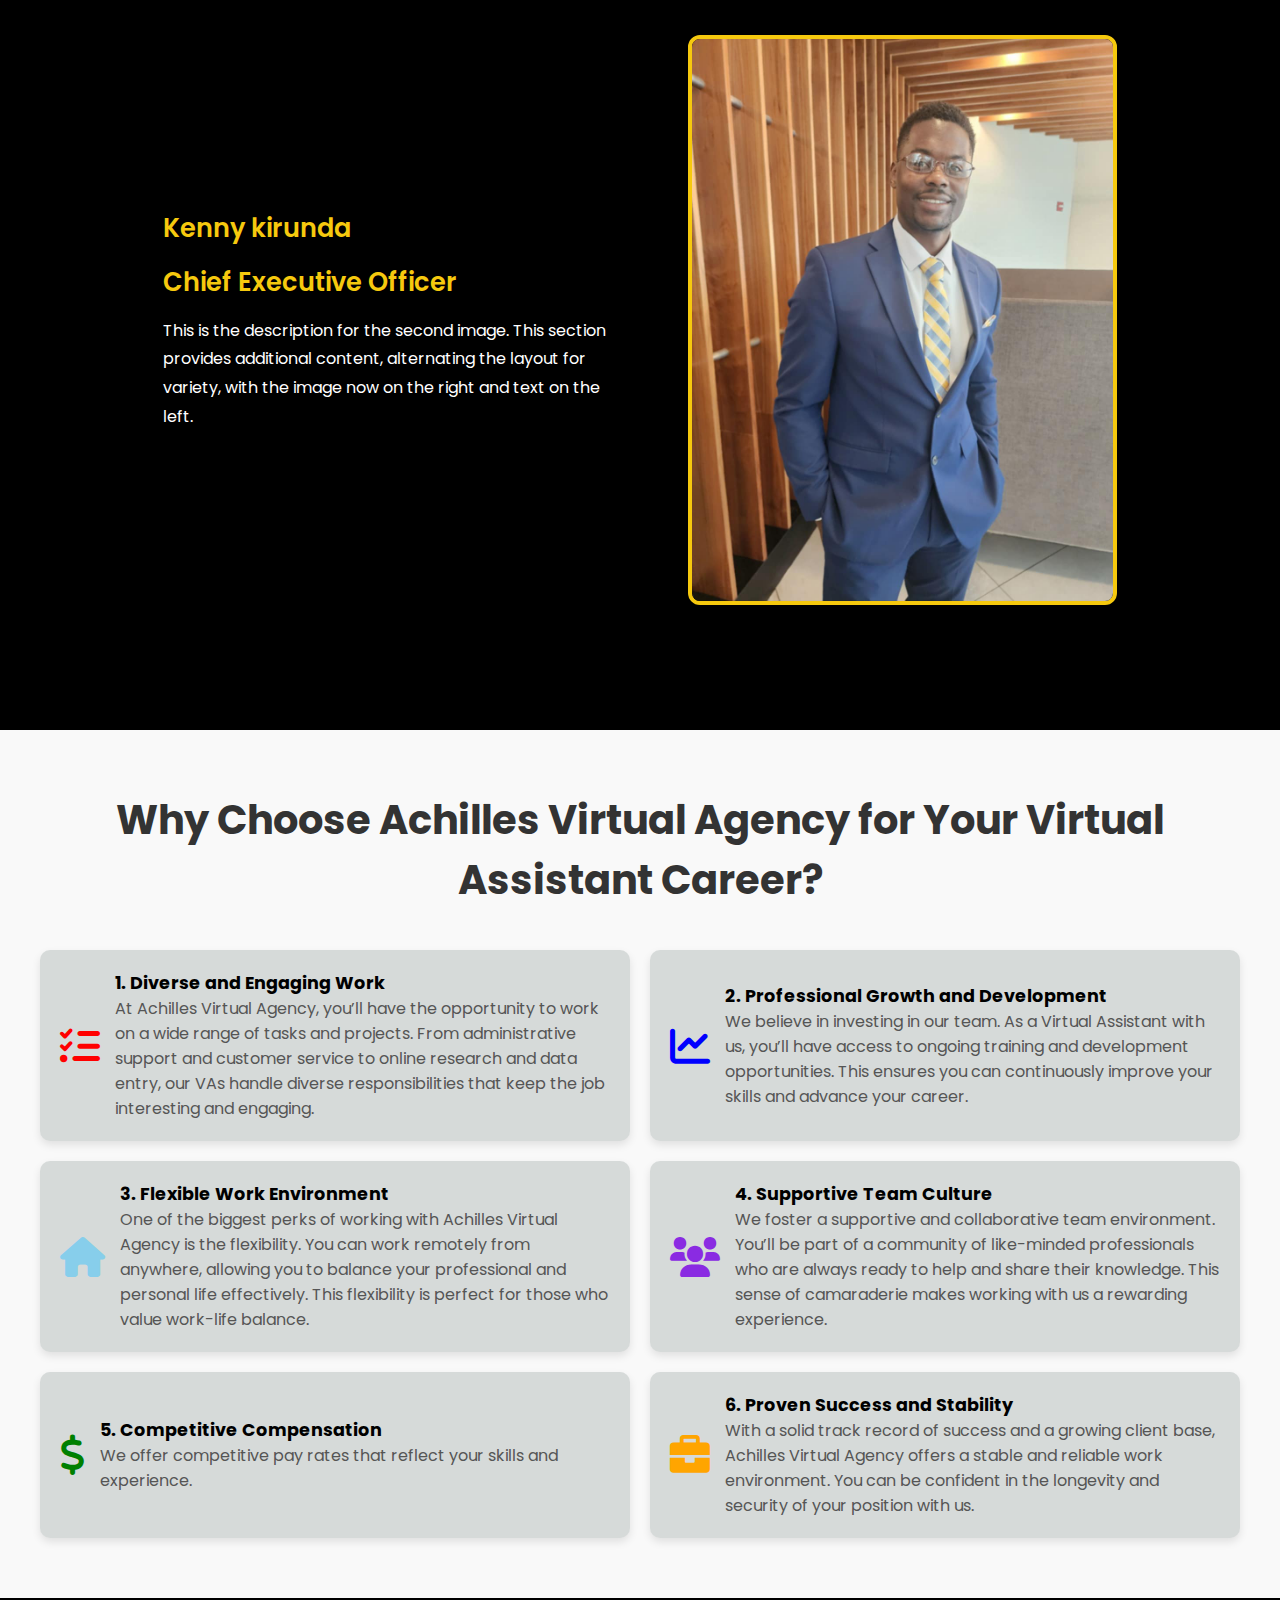
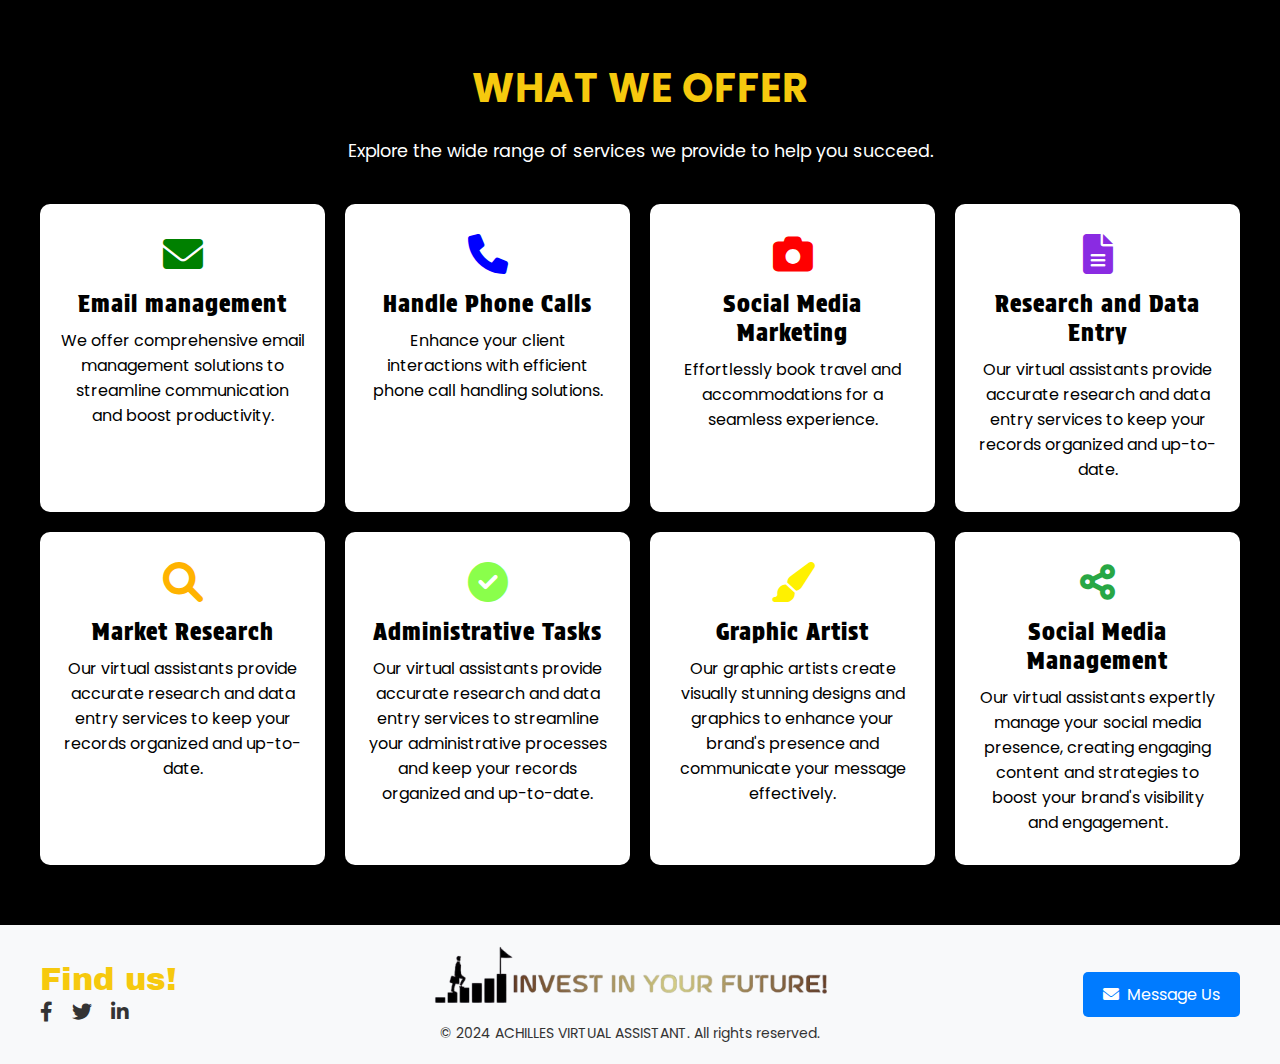
==== commit 2a1428d2: "Update index.html" ====
--- a/index.html
+++ b/index.html
@@ -33,11 +33,12 @@
         <ul class="nav-links">
             <label for="checkbox_toggle" class="hamburger">&#9776;</label>
             <div class="menu">
-                <li><a href="#why-us">Why Us?</a></li>
+                <li><a href="kjinvest.html">Invest in Your future</a></li>
                 <li><a href="aboutus.html">About Us</a></li>
                 <a href="https://form.jotform.com/232814970546159" id="services-link">Want to hire VA?</a>
                 <a href="#what-we-offer">What We Offer</a>
                 <li><a href="https://forms.gle/6TPB5G3waVeGyHrz7">Register Now</a></li>
+                
                
             </div>
         </ul>
@@ -203,7 +204,7 @@
 
 <!-----our team section-->
 <div class="container1">
-    <h3>Meet the Person Behind</h3>
+    <h3>MEET THE PERSON BEHIND</h3>
     <!-- First section: Image on the left, description on the right -->
     <div class="section">
         <img src="bryan.jpeg" alt="Image 1">
@@ -341,7 +342,7 @@
     
         <!-- Logo and Text in the Center -->
         <div class="footer-center">
-            <a href="your-target-page.html"> <!-- Replace with your target page URL -->
+            <a href="kjinvest.html"> <!-- Replace with your target page URL -->
                 <img src="invest-removebg-preview.png" alt="Company Logo" class="footer-logo">
             </a>
             <p class="footer-text">© 2024 ACHILLES VIRTUAL ASSISTANT. All rights reserved.</p>
--- a/style.css
+++ b/style.css
@@ -366,8 +366,8 @@
     .social-icons {
         justify-content: center;
     }
-}/* Styling for the Find Us text */
-
+}
+/* Styling for the Find Us text */
 
 
 /* about us!!!!!!!!!!!!!!!!!! */
@@ -569,6 +569,101 @@
         height: 400px; /* Smaller height for mobile */
     }
 }
+
+
+/*key players*/ .container1 {
+            width: 80%;
+            max-width: 1200px;
+            margin: 50px auto;
+            padding: 20px;
+            background-color: rgb(0, 0, 0);
+            border-radius: 10px;
+            box-shadow: 0 8px 16px rgba(0, 0, 0, 0.1);
+          
+        }
+
+        h3 {
+            text-align: center;
+            font-size: 2.8rem;
+            color: #ffffff;
+            margin-bottom: 40px;
+            letter-spacing: 1px;
+            font-family: "Protest Strike", sans-serif;
+            font-weight: 400;
+            font-style: normal;
+        }
+
+        .section {
+            display: flex;
+            justify-content: space-between;
+            align-items: center;
+            margin-bottom: 40px;
+            padding: 15px;
+          
+            border-radius: 12px;
+        }
+
+        .section img {
+            width: 45%;
+            height: auto;
+            border-radius: 12px;
+            box-shadow: 0 4px 10px rgba(0, 0, 0, 0.1);
+            transition: transform 0.3s ease;
+            border: 4px solid #F6C90E; /* Image border color */
+        }
+
+        .section img:hover {
+            transform: scale(1.05);
+        }
+
+        .description {
+            width: 50%;
+            padding-left: 30px;
+        }
+
+        .description h2 {
+            font-size: 1.6rem;
+            color: #F6C90E;
+            margin-bottom: 15px;
+            font-weight: 600;
+        }
+
+        .description p {
+            font-size: 1rem;
+            line-height: 1.8;
+            color: #ffffff;
+        }
+
+        /* Alternate layout for the second section */
+        .section.reverse {
+            flex-direction: row-reverse;
+        }
+
+        .section.reverse .description {
+            padding-left: 0;
+            padding-right: 30px;
+        }
+
+        @media (max-width: 768px) {
+            .section {
+                flex-direction: column;
+            }
+            
+            .section.reverse {
+                flex-direction: column;
+            }
+
+            .section img {
+                width: 100%;
+                margin-bottom: 20px;
+            }
+
+            .description {
+                padding-left: 0;
+                width: 100%;
+            }
+        }
+/*key players*/
 
 .testimonial-section {
     position: relative;
@@ -910,19 +1005,33 @@
 .offer-item h3 {
     font-size: 1.5rem;
     margin-bottom: 10px;
-    color: #333;
+    color: #000000;
 }
 
 .offer-item p {
     font-size: 1rem;
-    color: #777;
+    color: #000000;
     margin: 0;
 }
 
 .offer-item:hover {
     transform: translateY(-10px);
     box-shadow: 0 8px 20px rgba(0, 0, 0, 0.2);
-}
+    background-color: #495E57;
+}
+
+.offer-item:hover h3 {
+    font-size: 1.5rem;
+    margin-bottom: 10px;
+    color: #ffffff;
+}
+
+.offer-item:hover p {
+    font-size: 1rem;
+    color: #ffffff;
+    margin: 0;
+}
+
 
 @media (max-width: 992px) {
     .offer-container {
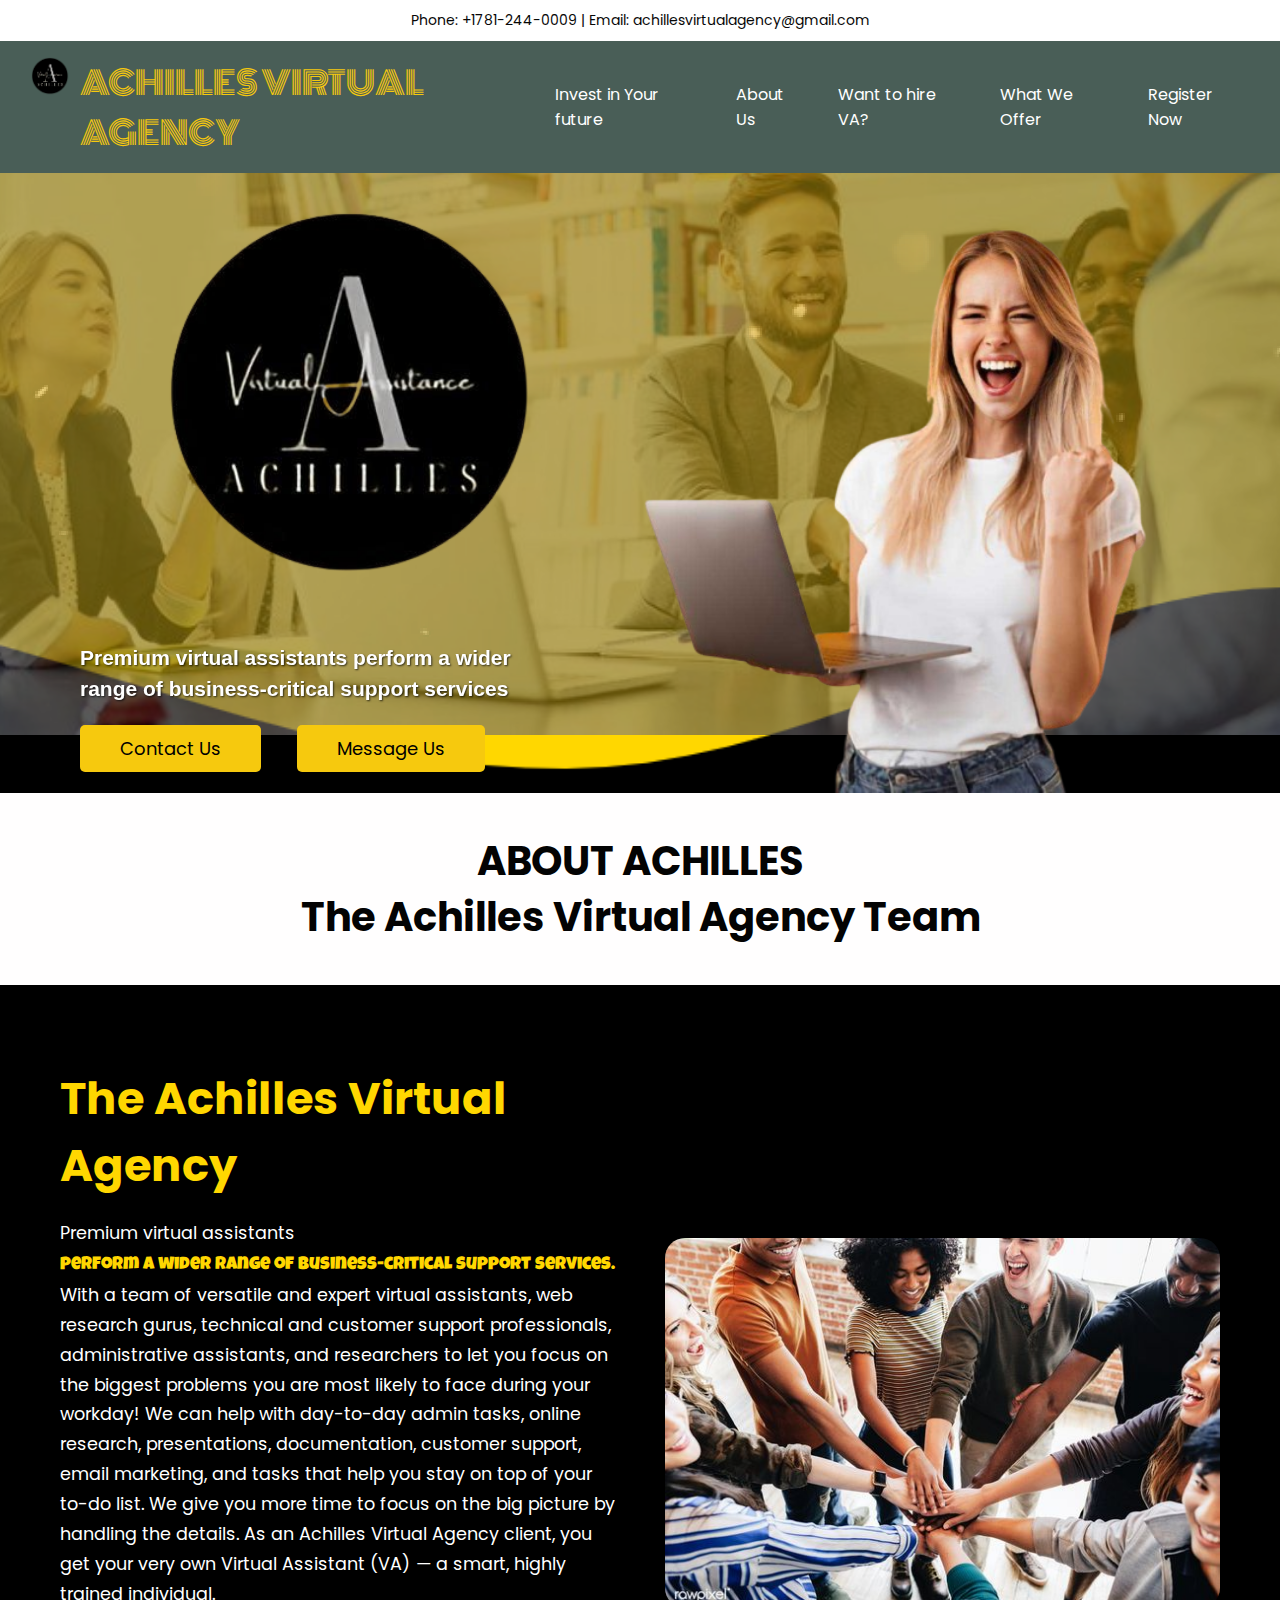
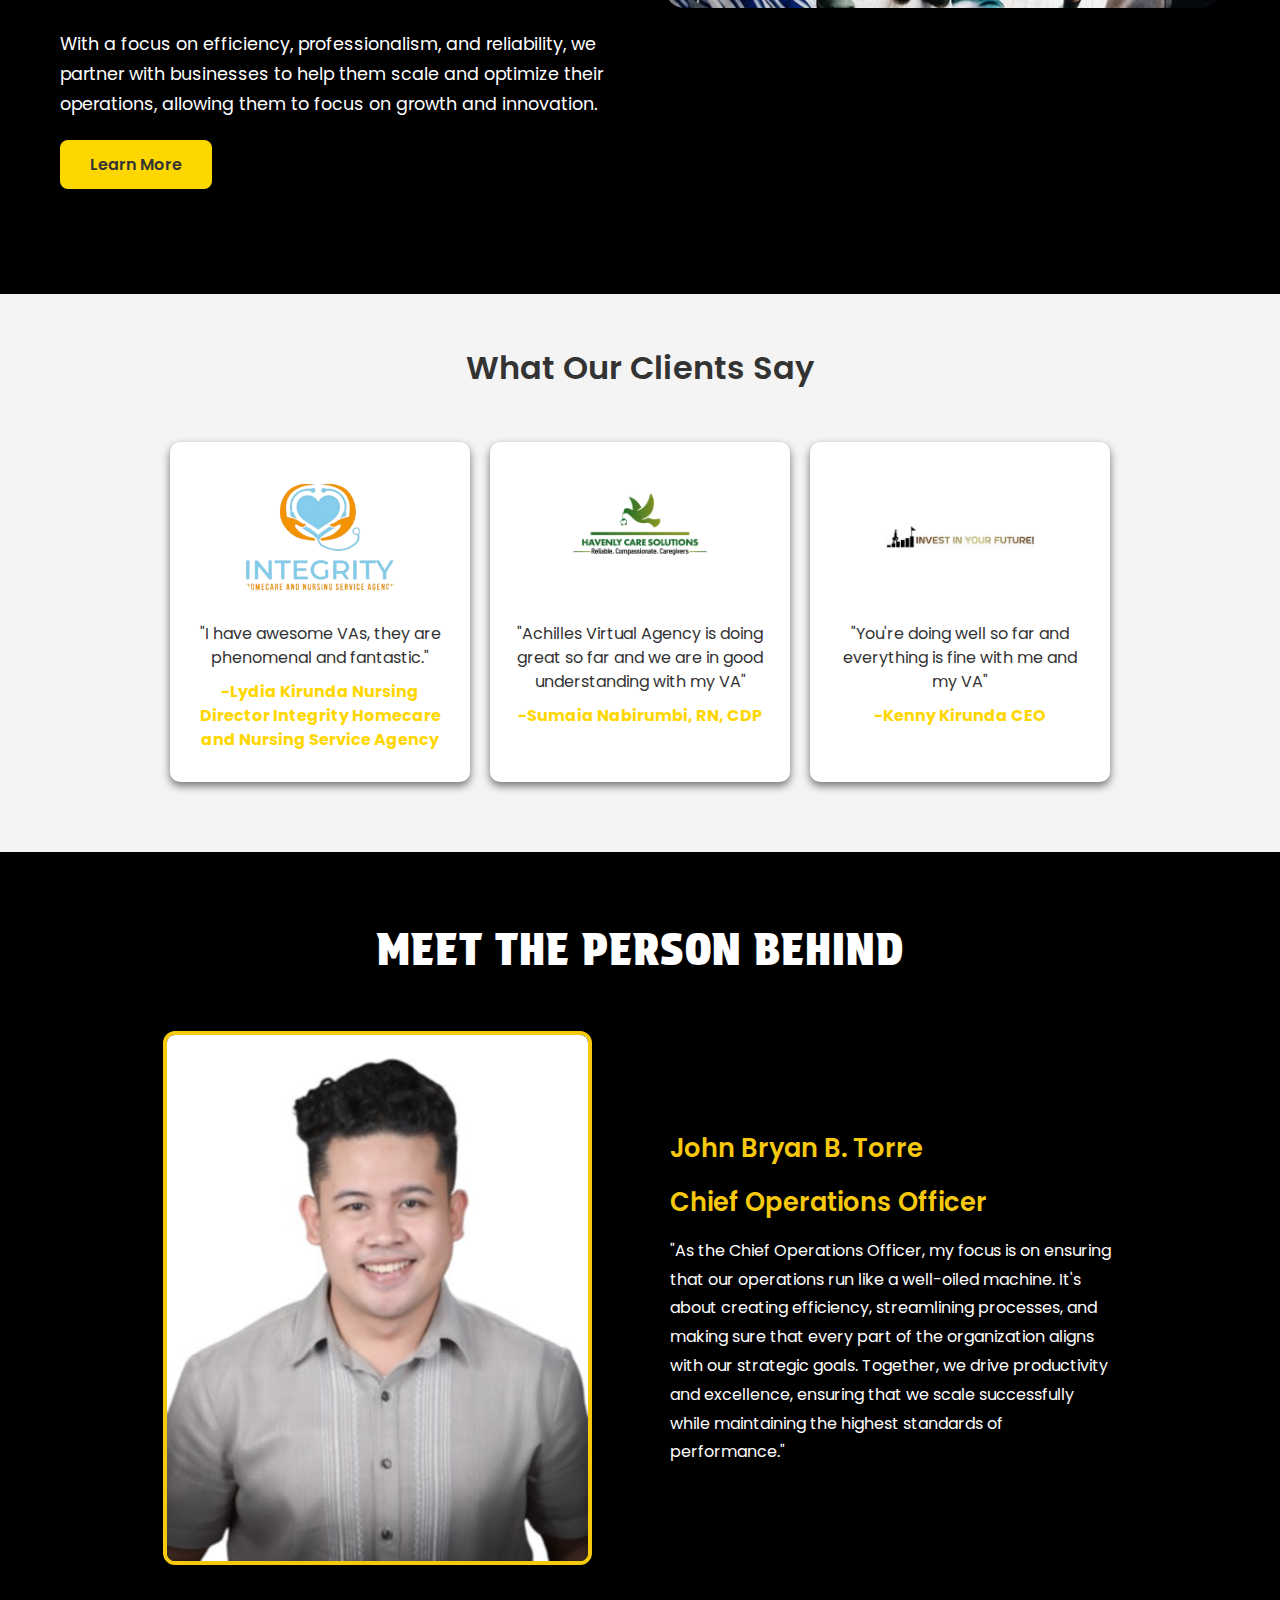
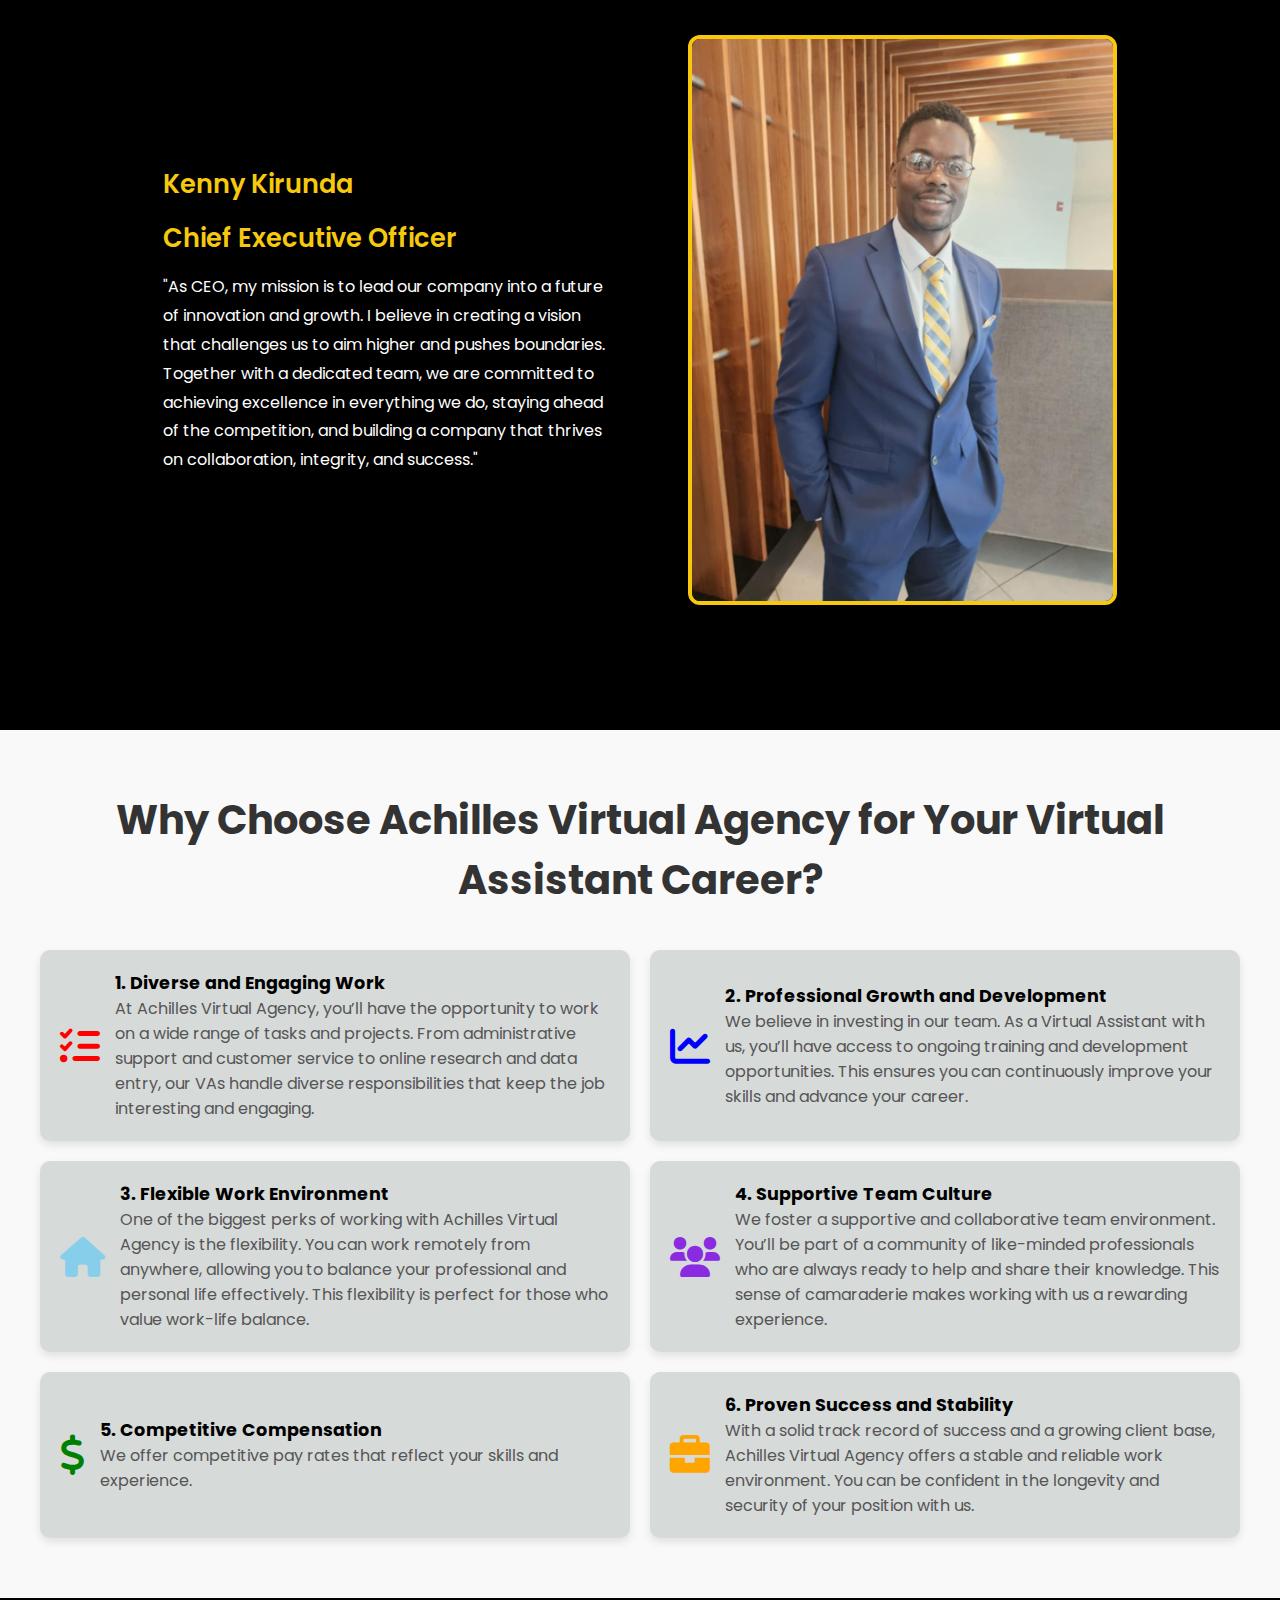
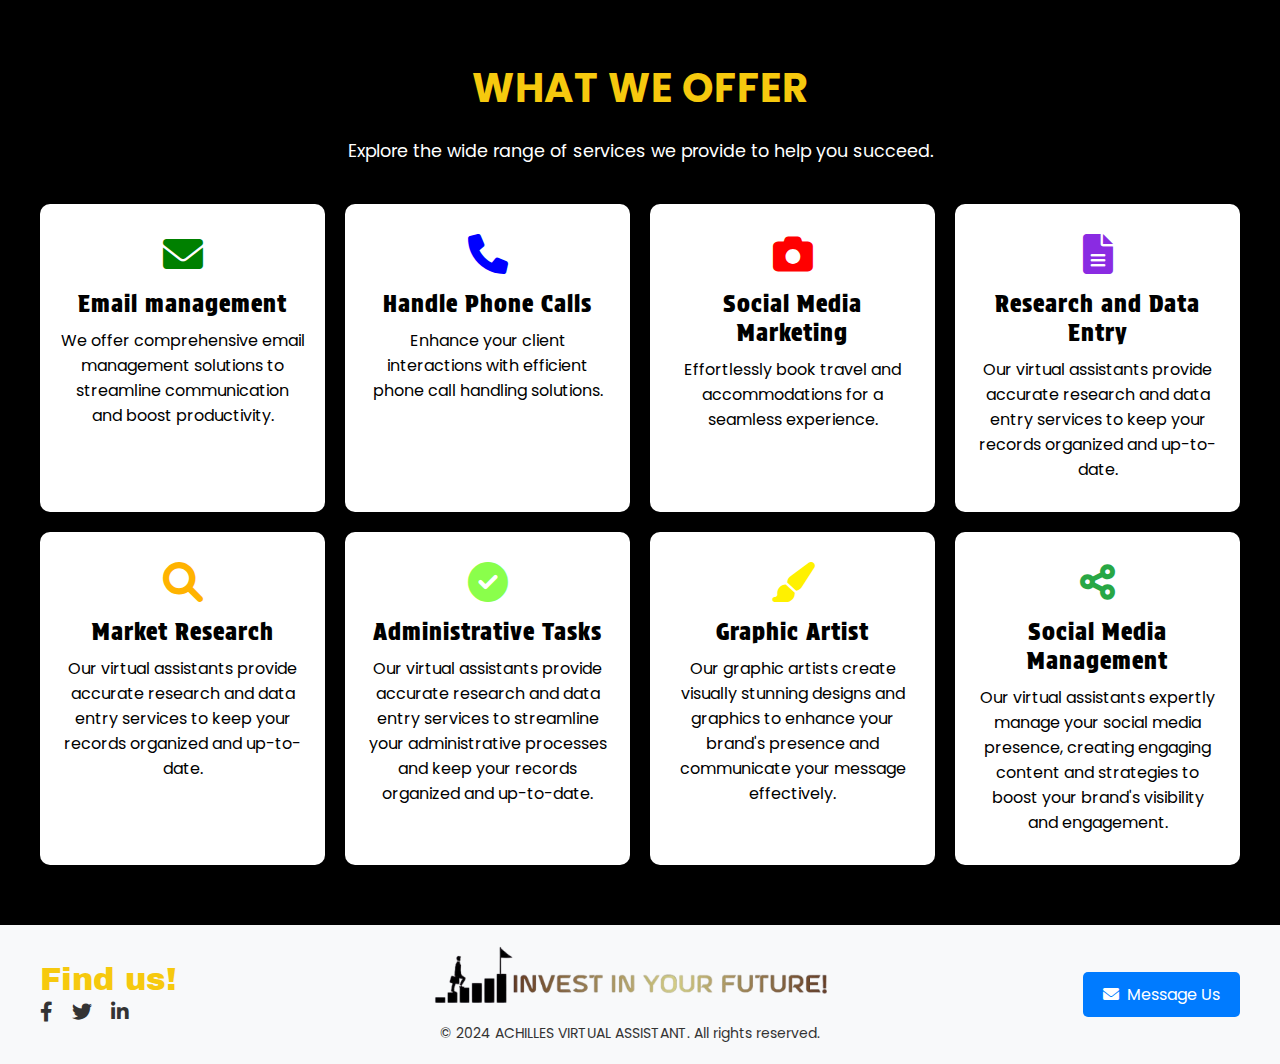
==== commit ceaaab74: "Update index.html" ====
--- a/index.html
+++ b/index.html
@@ -209,9 +209,11 @@
     <div class="section">
         <img src="bryan.jpeg" alt="Image 1">
         <div class="description">
-            <h2>John Bryan B. Torre </h2>
-            <h2>Chief Operations Officer </h2>
-            <p>This is the description for the first image. It explains the context, relevance, and any necessary details that accompany the image displayed to the left.</p>
+           
+            <h2>John Bryan B. Torre</h2>
+<h2>Chief Operations Officer</h2>
+<p>"As the Chief Operations Officer, my focus is on ensuring that our operations run like a well-oiled machine. It's about creating efficiency, streamlining processes, and making sure that every part of the organization aligns with our strategic goals. Together, we drive productivity and excellence, ensuring that we scale successfully while maintaining the highest standards of performance."</p>
+
         </div>
     </div>
 
@@ -219,9 +221,12 @@
     <div class="section reverse">
         <img src="boss.jpeg" alt="Image 2">
         <div class="description">
-            <h2>Kenny kirunda</h2>
+          
+            <h2>Kenny Kirunda</h2>
             <h2>Chief Executive Officer</h2>
-            <p>This is the description for the second image. This section provides additional content, alternating the layout for variety, with the image now on the right and text on the left.</p>
+            <p>"As CEO, my mission is to lead our company into a future of innovation and growth. I believe in creating a vision that challenges us to aim higher and pushes boundaries. Together with a dedicated team, we are committed to achieving excellence in everything we do, staying ahead of the competition, and building a company that thrives on collaboration, integrity, and success."</p>
+            
+            
         </div>
     </div>
 </div>
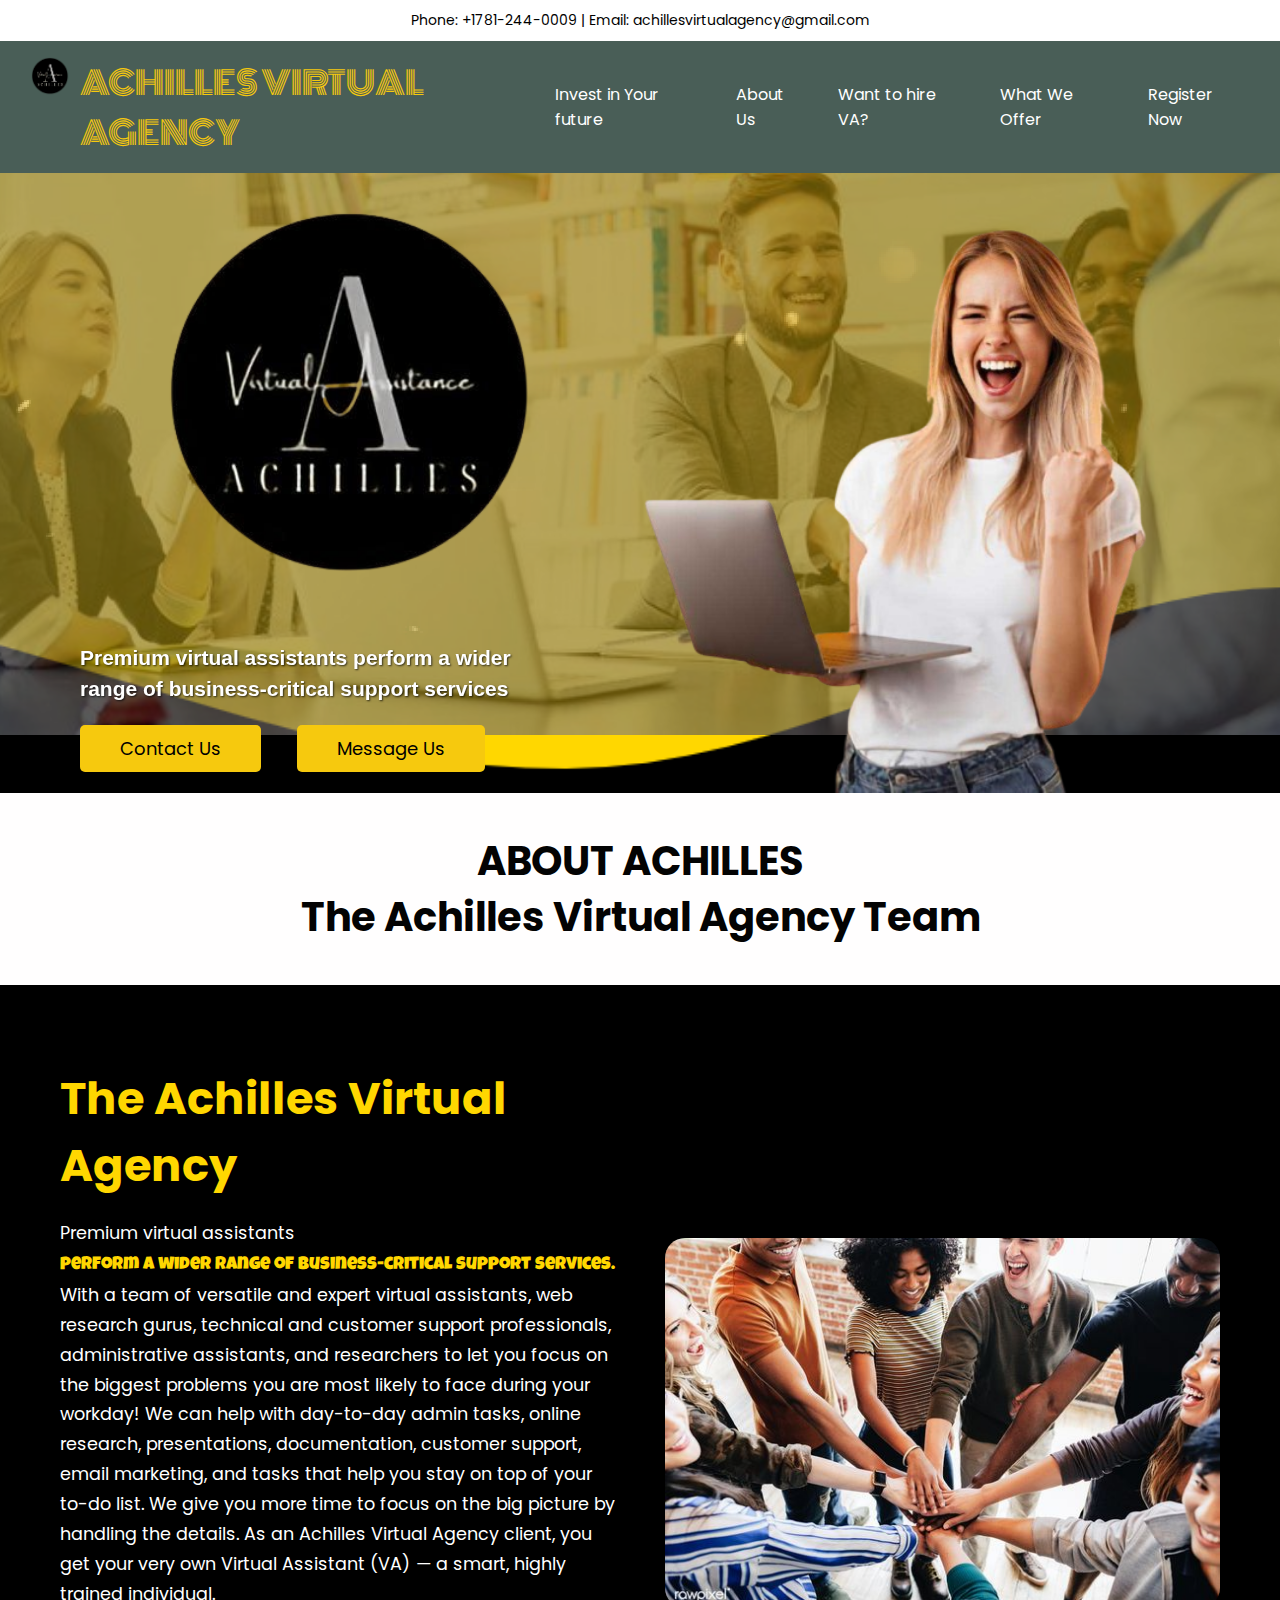
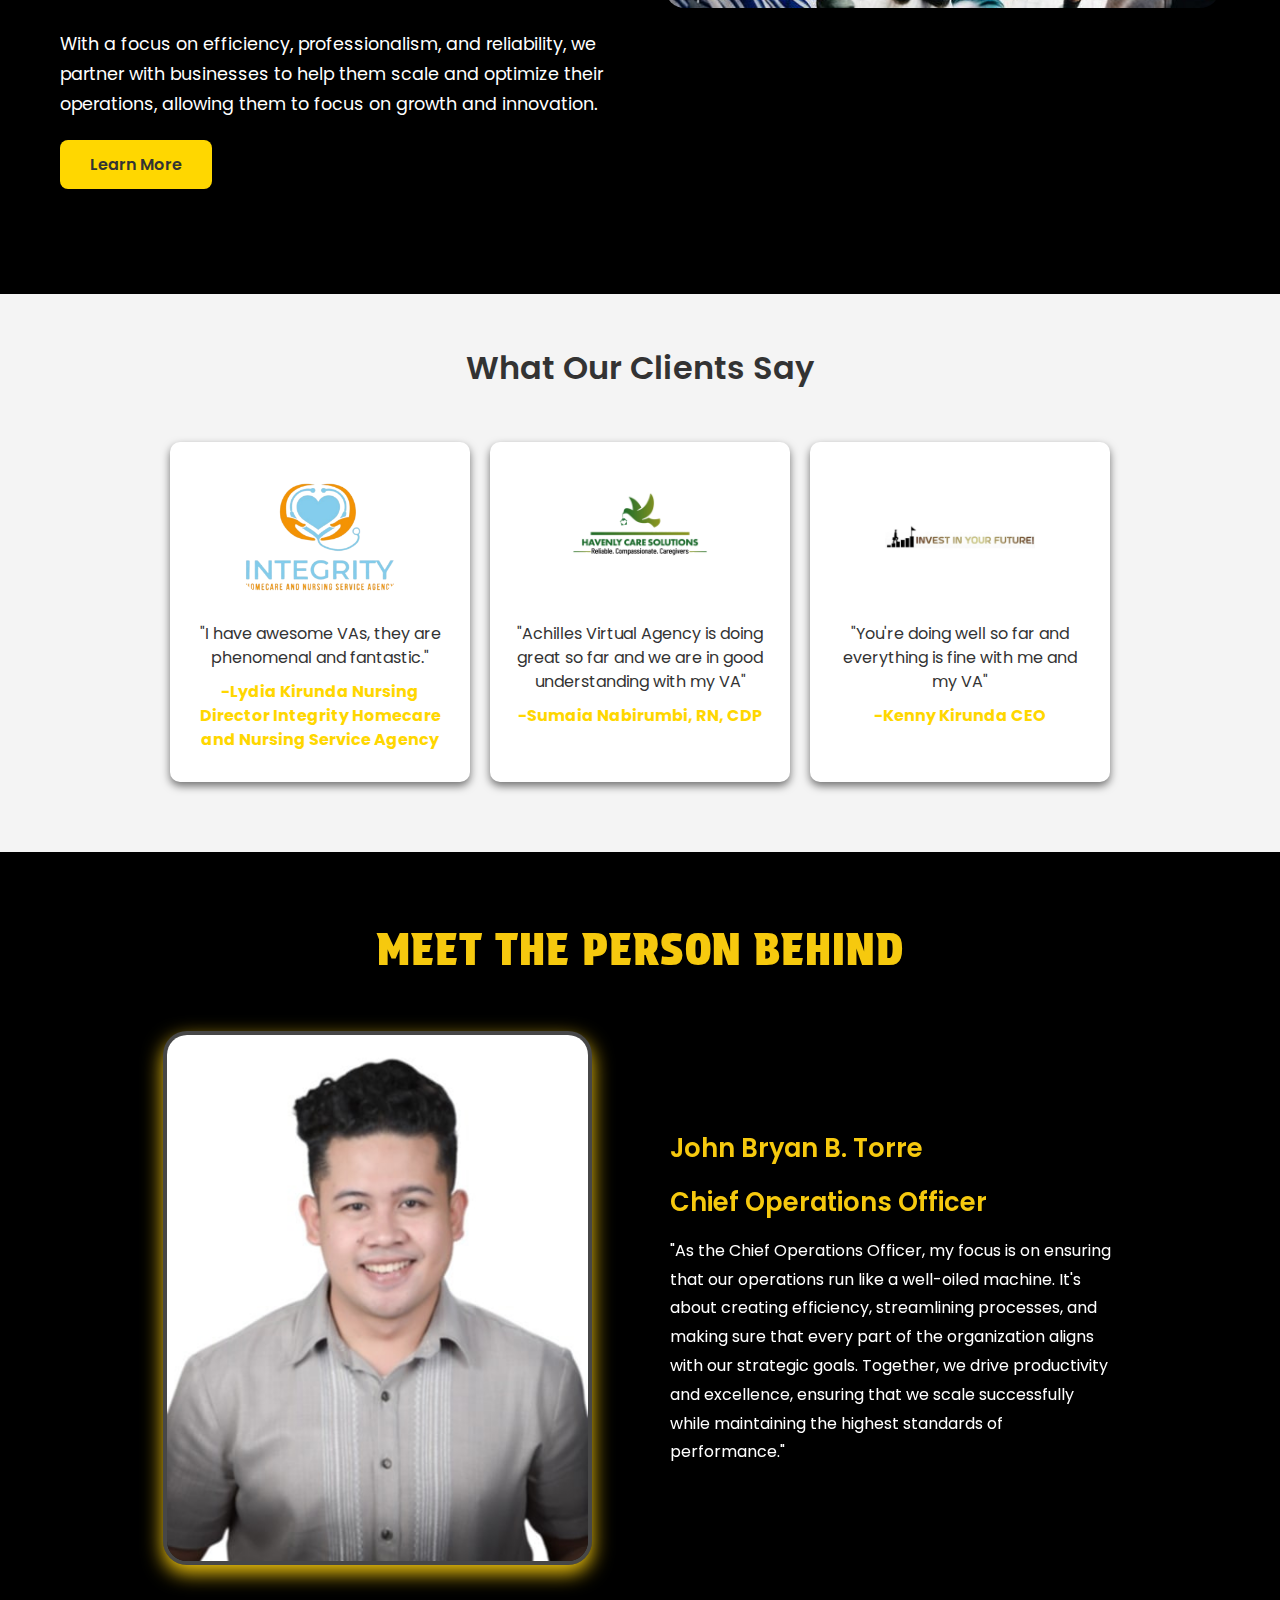
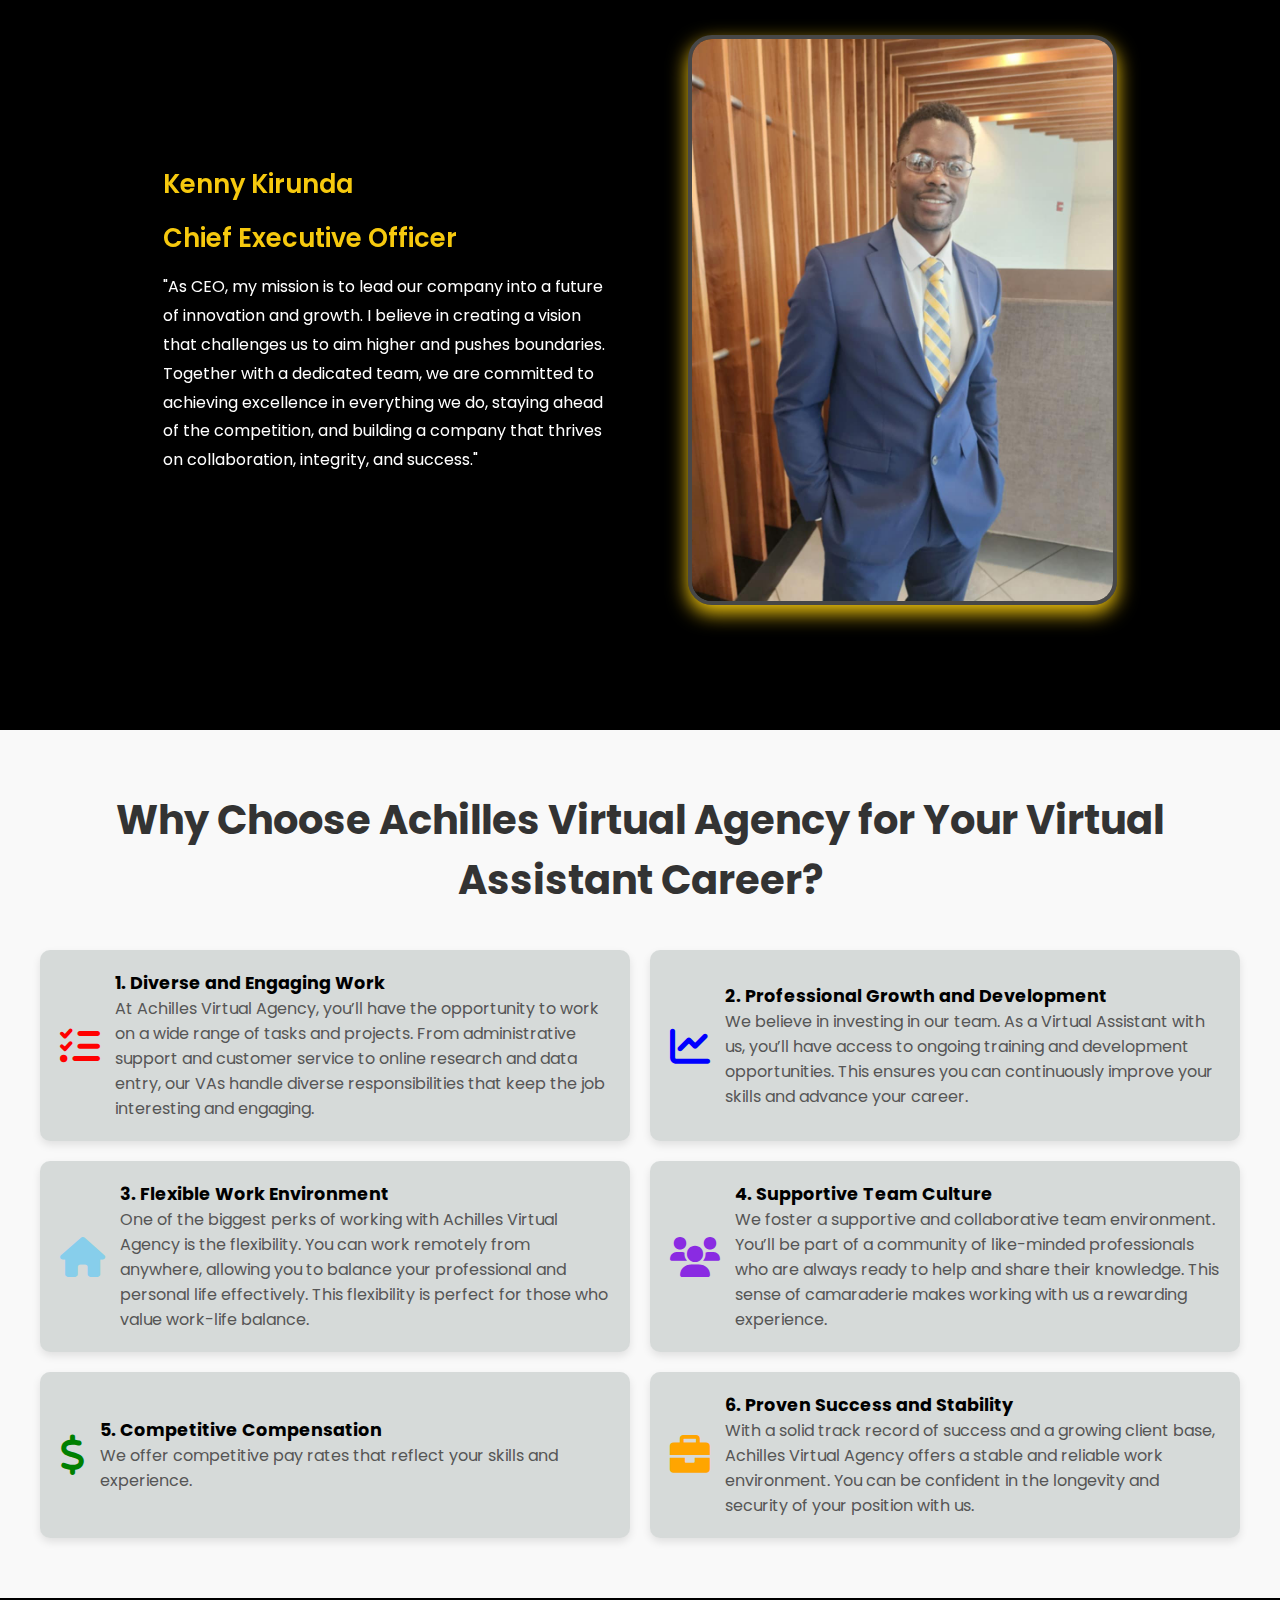
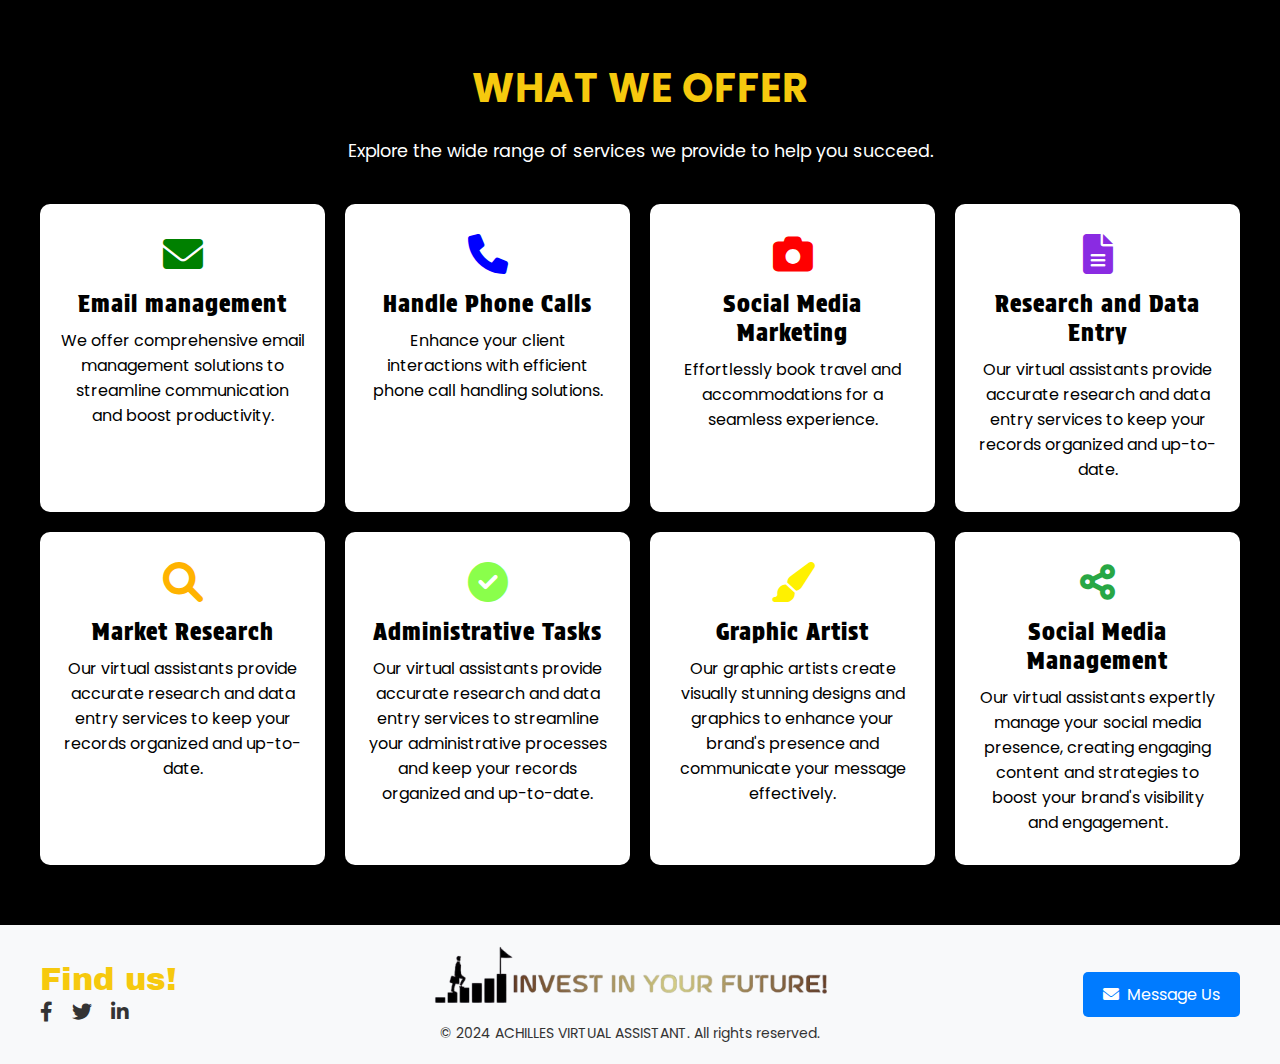
==== commit 7bac498e: "Update index.html" ====
--- a/index.html
+++ b/index.html
@@ -18,7 +18,8 @@
 
     
 </head>
-<body oncontextmenu="return false;">
+<body oncontextmenu="return false;" >
+    <!----->
 
     <div class="contact-info">
         <p>Phone: +1781-244-0009 | Email: achillesvirtualagency@gmail.com</p>
@@ -42,9 +43,22 @@
                
             </div>
         </ul>
+        <div class="hamburger">
+            &#9776; <!-- Unicode for the hamburger icon -->
+        </div>
     </nav>
 </div>
 </div>
+<script>
+    const hamburger = document.querySelector('.hamburger');
+    const navLinks = document.querySelector('.nav-links');
+
+    hamburger.addEventListener('click', () => {
+        // Toggle the active class on click
+        navLinks.classList.toggle('active');
+    });
+</script>
+
 
     <section class="content-section">
         <img src="achilles-removebg-preview.png" alt="Achilles Logo" class="overlay-logo"> <!-- Logo for overlay -->
--- a/style.css
+++ b/style.css
@@ -23,7 +23,7 @@
 /* Navbar styles */
 .navbar {
     display: flex;
-    justify-content: space-between;
+     justify-content: space-around; /* Distributes the items evenly */
     align-items: center;
     padding: 15px 30px;
     background-color: #495E57;
@@ -50,6 +50,8 @@
     display: flex;
     justify-content: center;
     flex-grow: 1;
+
+    
 }
 
 .menu li {
@@ -58,9 +60,11 @@
 
 .menu a {
     text-decoration: none;
-    color: white;
+    color: rgb(255, 255, 255);
     padding: 10px;
     display: block;
+    font-family:poppins;
+    margin-left: px;
 }
 
 /* Dropdown styling */
@@ -141,6 +145,7 @@
      font-style: normal;
     transition: color 1s;
     color: #F6C90E;
+  
 }
 
 .navbar h1:hover {
@@ -150,7 +155,7 @@
 /* Contact Info Styles */
 .contact-info {
     background-color: #ffffff;
-    color: rgb(7, 7, 7);
+    color: rgb(0, 0, 0);
     padding: 10px 0;
     font-family: 'Poppins', sans-serif;
     text-align: center;
@@ -571,21 +576,24 @@
 }
 
 
-/*key players*/ .container1 {
-            width: 80%;
-            max-width: 1200px;
-            margin: 50px auto;
-            padding: 20px;
-            background-color: rgb(0, 0, 0);
-            border-radius: 10px;
-            box-shadow: 0 8px 16px rgba(0, 0, 0, 0.1);
-          
-        }
+/*key players*/ 
+.container1 {
+    width: 80%;
+    max-width: 1200px;
+    margin: 50px auto;
+    padding: 20px;
+    border-radius: 10px;
+    backdrop-filter: blur(10px); /* frosted glass effect */
+    -webkit-backdrop-filter: blur(10px); /* for Safari support */
+    box-shadow: 0 8px 32px rgba(0, 0, 0, 0.2); /* soft shadow for depth */
+  
+}
+
 
         h3 {
             text-align: center;
             font-size: 2.8rem;
-            color: #ffffff;
+            color: #F6C90E;
             margin-bottom: 40px;
             letter-spacing: 1px;
             font-family: "Protest Strike", sans-serif;
@@ -599,22 +607,40 @@
             align-items: center;
             margin-bottom: 40px;
             padding: 15px;
-          
+        
             border-radius: 12px;
         }
 
         .section img {
             width: 45%;
             height: auto;
-            border-radius: 12px;
-            box-shadow: 0 4px 10px rgba(0, 0, 0, 0.1);
-            transition: transform 0.3s ease;
-            border: 4px solid #F6C90E; /* Image border color */
+            border-radius: 24px; /* More rounded corners */
+            box-shadow: 0 8px 20px  #F6C90E; /* Softer and larger shadow for elegance */
+            transition: transform 0.3s ease, box-shadow 0.3s ease;
+            border: 4px solid rgba(255, 255, 255, 0.2); /* Semi-transparent border for glass effect */
+            backdrop-filter: blur(10px); /* Frosted-glass effect on the border */
+            background: rgba(255, 255, 255, 0.1); /* Transparent background for the glass effect */
+            position: relative; /* To position the pseudo-element */
         }
-
+        
+        .section img::before {
+            content: "";
+            position: absolute;
+            top: -10px;
+            left: -10px;
+            right: -10px;
+            bottom: -10px;
+            border-radius: 32px; /* More curved border */
+            border: 2px solid rgba(255, 255, 255, 0.3); /* Elegant double border */
+            background: linear-gradient(135deg, rgba(255, 255, 255, 0.1), rgba(255, 255, 255, 0.05));
+            z-index: -1; /* Place behind the image */
+        }
+        
         .section img:hover {
-            transform: scale(1.05);
+            transform: scale(1.05); /* Slight hover effect */
+            box-shadow: 0 10px 25px rgba(146, 8, 226, 0.966); /* Classy elevated shadow on hover */
         }
+        
 
         .description {
             width: 50%;
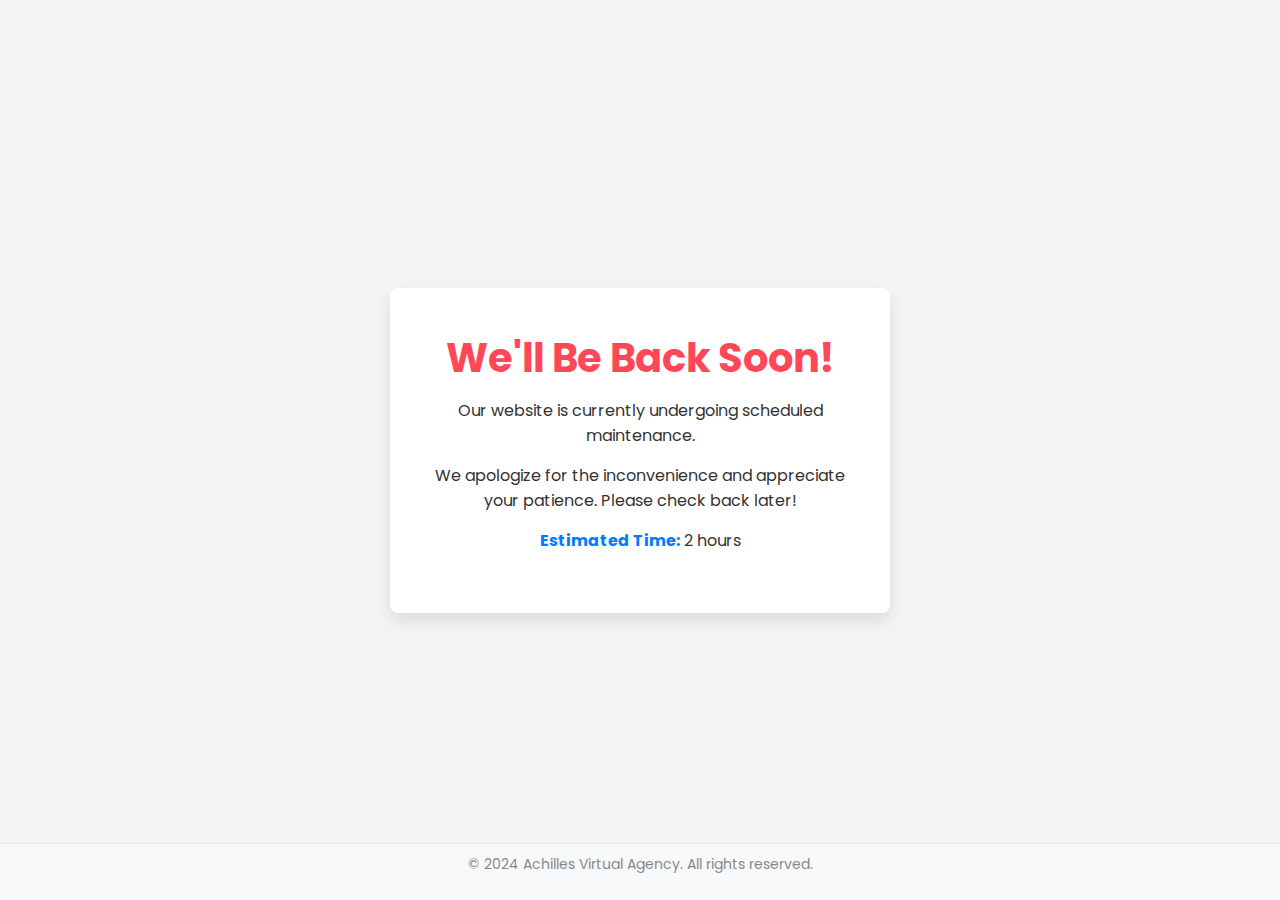
==== commit 4bbe9266: "Update index.html" ====
--- a/index.html
+++ b/index.html
@@ -3,379 +3,25 @@
 <head>
     <meta charset="UTF-8">
     <meta name="viewport" content="width=device-width, initial-scale=1.0">
-    <title>Achelles Virtual Agency</title>
-    <link rel="stylesheet" href="style.css">
-    <link href="https://fonts.googleapis.com/css2?family=Poppins:wght@400;500;600&display=swap" rel="stylesheet">
-    <link rel="stylesheet" href="https://cdnjs.cloudflare.com/ajax/libs/font-awesome/6.0.0-beta3/css/all.min.css">
-    <link rel="preconnect" href="https://fonts.googleapis.com">
-    <link rel="preconnect" href="https://fonts.gstatic.com" crossorigin>
-    <link href="https://fonts.googleapis.com/css2?family=Archivo+Black&display=swap" rel="stylesheet">
-    <link href="https://fonts.googleapis.com/css2?family=Bowlby+One+SC&family=Bungee+Tint&family=Concert+One&family=Gravitas+One&family=Luckiest+Guy&family=Monoton&display=swap" rel="stylesheet">
-    <link href="https://fonts.googleapis.com/css2?family=Archivo+Black&display=swap" rel="stylesheet">
-    <link href="https://fonts.googleapis.com/css2?family=Protest+Strike&display=swap" rel="stylesheet">
-    <link rel="icon" href="achilles-removebg-preview.jpg" type="image/x-icon">
-
-
-    
+    <title>Maintenance Notice</title>
+    <link href="https://fonts.googleapis.com/css2?family=Poppins:wght@400;600&display=swap" rel="stylesheet">
+    <link rel="stylesheet" href="maintenance.css">
 </head>
-<body oncontextmenu="return false;" >
-    <!----->
-
-    <div class="contact-info">
-        <p>Phone: +1781-244-0009 | Email: achillesvirtualagency@gmail.com</p>
-    </div>
-    
-    
-    <nav class="navbar">
-        <div class="logo"> 
-            <img src="achilles-removebg-preview.png" alt="Logo">
-            <h1>ACHILLES VIRTUAL AGENCY</h1>
-        </div>
-        <ul class="nav-links">
-            <label for="checkbox_toggle" class="hamburger">&#9776;</label>
-            <div class="menu">
-                <li><a href="kjinvest.html">Invest in Your future</a></li>
-                <li><a href="aboutus.html">About Us</a></li>
-                <a href="https://form.jotform.com/232814970546159" id="services-link">Want to hire VA?</a>
-                <a href="#what-we-offer">What We Offer</a>
-                <li><a href="https://forms.gle/6TPB5G3waVeGyHrz7">Register Now</a></li>
-                
-               
-            </div>
-        </ul>
-        <div class="hamburger">
-            &#9776; <!-- Unicode for the hamburger icon -->
-        </div>
-    </nav>
-</div>
-</div>
-<script>
-    const hamburger = document.querySelector('.hamburger');
-    const navLinks = document.querySelector('.nav-links');
-
-    hamburger.addEventListener('click', () => {
-        // Toggle the active class on click
-        navLinks.classList.toggle('active');
-    });
-</script>
-
-
-    <section class="content-section">
-        <img src="achilles-removebg-preview.png" alt="Achilles Logo" class="overlay-logo"> <!-- Logo for overlay -->
-    </div>
-        <p>
-            <br>
-            <br>
-            <br>
-            <br>
-            
-           
-            <span class="content1">
-                <br>
-                Premium virtual assistants perform a wider <Br>range of business-critical support services
-            </span> 
-          
-            <!-- Buttons -->
-            <a href="https://mail.google.com/mail/?view=cm&fs=1&to=achillesvirtualagency@gmail.com"" class="contact-button">Contact Us</a>
-            &nbsp;&nbsp;
-            <a href="https://mail.google.com/mail/?view=cm&fs=1&to=achillesvirtualagency@gmail.com" target="_blank" class="contact-button">Message Us</a>
-
-        </p>
-           
-        <img src="model-removebg-preview.png" alt="Icon" class="button-icon">
-    </section>
-
-    <div class="image-overlay"> <!-- New image background -->
-        <img src="bck4.jpg" alt="New Background Image" class="background-image">
-    </div>
-    <div class="video-overlay">
-        <video autoplay muted loop class="background-video">
-            <source src="Gold Particles Light Balls Bokeh - Free Background Effect.mp4" type="video/mp4">
-            Your browser does not support the video tag.
-        </video>
-    </div>
-
-    
- <!----about-->
-<div class="title1" id="about-us">
-   
-<h1>ABOUT ACHILLES</h1>
-
-<h1>The Achilles Virtual Agency Team<br>
-    </h1>
-</div><section class="about-us-section">
-    <div class="container">
-        <div class="about-content">
-            <div class="text-content">
-                <h2>The Achilles Virtual Agency</h2>
-                <p>
-                   Premium virtual assistants  <strong>perform a wider range of business-critical support services. </strong>
-With a team of versatile and expert virtual assistants, web research gurus, technical
-and customer support professionals, administrative assistants, and researchers to let
-you focus on the biggest problems you are most likely to face during your workday!
-We can help with day-to-day admin tasks, online research, presentations, documentation,
-customer support, email marketing, and tasks that help you stay on top of your to-do list.
-We give you more time to focus on the big picture by handling the details.
-As an Achilles Virtual Agency client, you get your very own Virtual Assistant (VA) — a smart, highly trained individual.
-                </p>
-                <p>
-                    With a focus on efficiency, professionalism, and reliability, we partner with businesses to help them scale and optimize their operations, allowing them to focus on growth and innovation.
-                </p>
-                <a href="contact.html" class="learn-more-btn">Learn More</a>
-            </div>
-            <div class="image-content">
-                <img src="bck2.jpg" alt="Achilles Virtual Agency Team">
+<body>
+    <div class="maintenance-container">
+        <div class="maintenance-message">
+            <h1>We'll Be Back Soon!</h1>
+            <p>Our website is currently undergoing scheduled maintenance.</p>
+            <p>We apologize for the inconvenience and appreciate your patience. Please check back later!</p>
+            <p><strong>Estimated Time:</strong> 2 hours</p>
+            <div class="icon">
+                <i class="fas fa-tools"></i>
             </div>
         </div>
     </div>
-</section>
 
-        <script>
-            window.onbeforeunload = function () {
-    window.scrollTo(0, 0);
-};
-
-            document.addEventListener('DOMContentLoaded', function() {
-                const prevButton = document.querySelector('.carousel-control.prev');
-                const nextButton = document.querySelector('.carousel-control.next');
-                const carouselWrapper = document.querySelector('.carousel-wrapper');
-                const carouselItems = document.querySelectorAll('.carousel-item');
-                let currentIndex = 0;
-            
-                function updateCarousel() {
-                    const offset = -currentIndex * 100;
-                    carouselWrapper.style.transform = `translateX(${offset}%)`;
-                }
-            
-                prevButton.addEventListener('click', function() {
-                    currentIndex = (currentIndex > 0) ? currentIndex - 1 : carouselItems.length - 1;
-                    updateCarousel();
-                });
-            
-                nextButton.addEventListener('click', function() {
-                    currentIndex = (currentIndex < carouselItems.length - 1) ? currentIndex + 1 : 0;
-                    updateCarousel();
-                });
-            
-                // Optional: Auto-slide functionality
-                setInterval(function() {
-                    nextButton.click();
-                }, 5000); // Change image every 5 seconds
-            });
-            </script>
-            
-    </div>
-</div>
-</div>
-<script>
-    document.addEventListener('DOMContentLoaded', function() {
-        const fadeInElements = document.querySelectorAll('.fade-in');
-    
-        function checkVisibility() {
-            fadeInElements.forEach(element => {
-                const rect = element.getBoundingClientRect();
-                if (rect.top < window.innerHeight && rect.bottom >= 0) {
-                    element.classList.add('show');
-                }
-            });
-        }
-    
-        // Initial check
-        checkVisibility();
-    
-        // Check on scroll
-        window.addEventListener('scroll', checkVisibility);
-    });
-    </script>
-    
-        <br>
-   <!-- Testimonial Section -->
-   <div class="testimonial-section">
-    <h2>What Our Clients Say</h2>
-    <div class="testimonial-container">
-        <div class="testimonial">
-            <img src="integ-removebg-preview.png" alt="Jane Doe" class="testimonial-profile">
-            <p>"I have awesome VAs, they are phenomenal and fantastic."
-
-               </p>
-            <p class="client-name">-Lydia Kirunda
-                Nursing Director
-                Integrity Homecare and Nursing Service Agency</p>
-        </div>
-        <div class="testimonial">
-            <img src="heavenly.jpeg" alt="John Smith" class="testimonial-profile">
-            <p>"Achilles Virtual Agency is doing great so far and we are in good understanding with my VA"</p>
-            <p class="client-name"> -Sumaia Nabirumbi, RN, CDP</p>
-        </div>
-        <div class="testimonial">
-            <img src="inv.jpeg" alt="Emily Johnson" class="testimonial-profile">
-            <p>"You're doing well so far and everything is fine with me and my VA"</p>
-            <p class="client-name">-Kenny Kirunda
-                CEO</p>
-        </div>
-    </div>
-</div>
-
-<!-----our team section-->
-<div class="container1">
-    <h3>MEET THE PERSON BEHIND</h3>
-    <!-- First section: Image on the left, description on the right -->
-    <div class="section">
-        <img src="bryan.jpeg" alt="Image 1">
-        <div class="description">
-           
-            <h2>John Bryan B. Torre</h2>
-<h2>Chief Operations Officer</h2>
-<p>"As the Chief Operations Officer, my focus is on ensuring that our operations run like a well-oiled machine. It's about creating efficiency, streamlining processes, and making sure that every part of the organization aligns with our strategic goals. Together, we drive productivity and excellence, ensuring that we scale successfully while maintaining the highest standards of performance."</p>
-
-        </div>
-    </div>
-
-    <!-- Second section: Image on the right, description on the left -->
-    <div class="section reverse">
-        <img src="boss.jpeg" alt="Image 2">
-        <div class="description">
-          
-            <h2>Kenny Kirunda</h2>
-            <h2>Chief Executive Officer</h2>
-            <p>"As CEO, my mission is to lead our company into a future of innovation and growth. I believe in creating a vision that challenges us to aim higher and pushes boundaries. Together with a dedicated team, we are committed to achieving excellence in everything we do, staying ahead of the competition, and building a company that thrives on collaboration, integrity, and success."</p>
-            
-            
-        </div>
-    </div>
-</div>
-    <!-----end of out section---->
-    <div class="ourteam-section" id="why-us">
-        <div class="container">
-            <h2>Why Choose Achilles Virtual Agency for Your Virtual Assistant Career?</h2>
-            <div class="team-content">
-                <div class="testimonial-card">
-                    <i class="fas fa-tasks" style="color:red"></i> <!-- Icon for Diverse Work -->
-                    <p><strong>1. Diverse and Engaging Work</strong><br>
-                        At Achilles Virtual Agency, you’ll have the opportunity to work on a wide range of tasks and projects. From administrative support and customer service to online research and data entry, our VAs handle diverse responsibilities that keep the job interesting and engaging.
-                    </p>
-                </div>
-                <div class="testimonial-card">
-                    <i class="fas fa-chart-line" style="color:blue;"></i> <!-- Icon for Professional Growth -->
-                    <p><strong>2. Professional Growth and Development</strong><br>
-                        We believe in investing in our team. As a Virtual Assistant with us, you’ll have access to ongoing training and development opportunities. This ensures you can continuously improve your skills and advance your career.
-                    </p>
-                </div>
-                <div class="testimonial-card">
-                    <i class="fas fa-home" style="color: skyblue;"></i> <!-- Icon for Flexible Work -->
-                    <p><strong>3. Flexible Work Environment</strong><br>
-                        One of the biggest perks of working with Achilles Virtual Agency is the flexibility. You can work remotely from anywhere, allowing you to balance your professional and personal life effectively. This flexibility is perfect for those who value work-life balance.
-                    </p>
-                </div>
-                <div class="testimonial-card">
-                    <i class="fas fa-users" style="color: blueviolet;"></i> <!-- Icon for Team Culture -->
-                    <p><strong>4. Supportive Team Culture</strong><br>
-                        We foster a supportive and collaborative team environment. You’ll be part of a community of like-minded professionals who are always ready to help and share their knowledge. This sense of camaraderie makes working with us a rewarding experience.
-                    </p>
-                </div>
-                <div class="testimonial-card">
-                    <i class="fas fa-dollar-sign" style="color: green;"></i> <!-- Icon for Compensation -->
-                    <p><strong>5. Competitive Compensation</strong><br>
-                        We offer competitive pay rates that reflect your skills and experience.
-                    </p>
-                </div>
-                <div class="testimonial-card">
-                    <i class="fas fa-briefcase" style="color: orange;"></i> <!-- Icon for Stability -->
-                    <p><strong>6. Proven Success and Stability</strong><br>
-                        With a solid track record of success and a growing client base, Achilles Virtual Agency offers a stable and reliable work environment. You can be confident in the longevity and security of your position with us.
-                    </p>
-                </div>
-            </div>
-        </div>
-    </div>
-    <!-- What We Offer Section -->
-<div id="what-we-offer" class="offer-section">
-    <h2>What We Offer</h2>
-    <p class="offer-description">Explore the wide range of services we provide to help you succeed.</p>
-    <div class="offer-container"> 
-        <div class="offer-item">
-            <i class="fas fa-envelope" style="color:green"></i> <!-- Email Icon -->
-            <h3>Email management</h3>
-            <p>We offer comprehensive email management solutions to streamline communication and boost productivity.</p>
-        </div>
-        <div class="offer-item">
-            <i class="fas fas fa-phone" style="color:blue"></i> <!-- Icon -->
-            <h3>Handle Phone Calls</h3>
-            <p>Enhance your client interactions with efficient phone call handling solutions.</p>
-        </div>
-        <div class="offer-item">
-            <i class="fas fas fa-camera" style="color: red;"></i> <!-- Travel Icon -->
-            <h3>Social Media Marketing</h3>
-            <p>Effortlessly book travel and accommodations for a seamless experience.</p>
-
-        </div>
-        <div class="offer-item">
-            <i class="fas fa-file-alt" style="color:blueviolet"></i> <!-- File Icon -->
-            <h3>Research and Data Entry</h3>
-            <p>Our virtual assistants provide accurate research and data entry services to keep your records organized and up-to-date.</p>            
-        <!-- Add more offer items as needed -->
-    </div>
-    <div class="offer-item">
-        <i class="fas fa-search" style="color: #ffb300;"></i> <!-- Search Icon -->
-        <h3>Market Research</h3>
-        
-        <p>Our virtual assistants provide accurate research and data entry services to keep your records organized and up-to-date.</p>            
-    <!-- Add more offer items as needed -->
-     
-</div>
-<div class="offer-item">
-    <i class="fas fa-check-circle" style="color: #8aff4b;"></i> <!-- Check Circle Icon -->
-    <h3>Administrative Tasks</h3>
-<p>Our virtual assistants provide accurate research and data entry services to streamline your administrative processes and keep your records organized and up-to-date.</p>
-           
-<!-- Add more offer items as needed -->
-</div>
-<div class="offer-item">
-    <i class="fas fa-paint-brush" style="color: #FFF100;"></i> <!-- Paint Brush Icon -->
-    <h3>Graphic Artist</h3>
-    <p>Our graphic artists create visually stunning designs and graphics to enhance your brand's presence and communicate your message effectively.</p>
-               
-<!-- Add more offer items as needed -->
-</div>
-<div class="offer-item">
-    <i class="fas fa-share-alt" style="color: #28a745;"></i> <!-- Share Icon -->
-    <h3>Social Media Management</h3>
-    <p>Our virtual assistants expertly manage your social media presence, creating engaging content and strategies to boost your brand's visibility and engagement.</p>
-               
-<!-- Add more offer items as needed -->
-</div>
-
-
-</div>
-</div>
-    <!-- Footer Section -->
-    <div class="card-footer">
-        <!-- Social Media Icons -->
-        <div class="footer-left">
-            <h1>Find us!</h1>
-            <a href="https://facebook.com" target="_blank"><i class="fab fa-facebook-f"></i></a>
-            <a href="https://twitter.com" target="_blank"><i class="fab fa-twitter"></i></a>
-            <a href="https://linkedin.com" target="_blank"><i class="fab fa-linkedin-in"></i></a>
-            
-        </div>
-    
-        <!-- Logo and Text in the Center -->
-        <div class="footer-center">
-            <a href="kjinvest.html"> <!-- Replace with your target page URL -->
-                <img src="invest-removebg-preview.png" alt="Company Logo" class="footer-logo">
-            </a>
-            <p class="footer-text">© 2024 ACHILLES VIRTUAL ASSISTANT. All rights reserved.</p>
-        </div>
-        
-    
-        <!-- Message Us Button on the Right -->
-        <div class="footer-right">
-            <a href="https://mail.google.com/mail/?view=cm&fs=1&to=achillesvirtualagency@gmail.com" class="message-us-btn">
-                <i class="fas fa-envelope"></i> Message Us
-            </a>
-        </div>
-    </div>
-    
-    
+    <footer>
+        <p>&copy; 2024 Achilles Virtual Agency. All rights reserved.</p>
+    </footer>
 </body>
 </html>
--- a/maintenance.css
+++ b/maintenance.css
@@ -0,0 +1,65 @@
+/* Maintenance Page Styles */
+* {
+    margin: 0;
+    padding: 0;
+    box-sizing: border-box;
+}
+
+body {
+    font-family: 'Poppins', sans-serif;
+    background-color: #f4f4f4;
+    display: flex;
+    justify-content: center;
+    align-items: center;
+    height: 100vh;
+}
+
+.maintenance-container {
+    text-align: center;
+    padding: 40px;
+    background-color: #fff;
+    border-radius: 8px;
+    box-shadow: 0 8px 16px rgba(0, 0, 0, 0.1);
+    width: 90%;
+    max-width: 500px;
+}
+
+h1 {
+    font-size: 2.5rem;
+    color: #ff4757;
+    margin-bottom: 10px;
+}
+
+p {
+    font-size: 1rem;
+    color: #333;
+    margin-bottom: 15px;
+}
+
+strong {
+    color: #007bff;
+}
+
+.icon {
+    margin-top: 20px;
+}
+
+.icon i {
+    font-size: 4rem;
+    color: #007bff;
+}
+
+footer {
+    position: fixed;
+    bottom: 0;
+    width: 100%;
+    text-align: center;
+    padding: 10px 0;
+    background-color: #f8f9fa;
+    border-top: 1px solid #eaeaea;
+}
+
+footer p {
+    font-size: 0.875rem;
+    color: #888;
+}
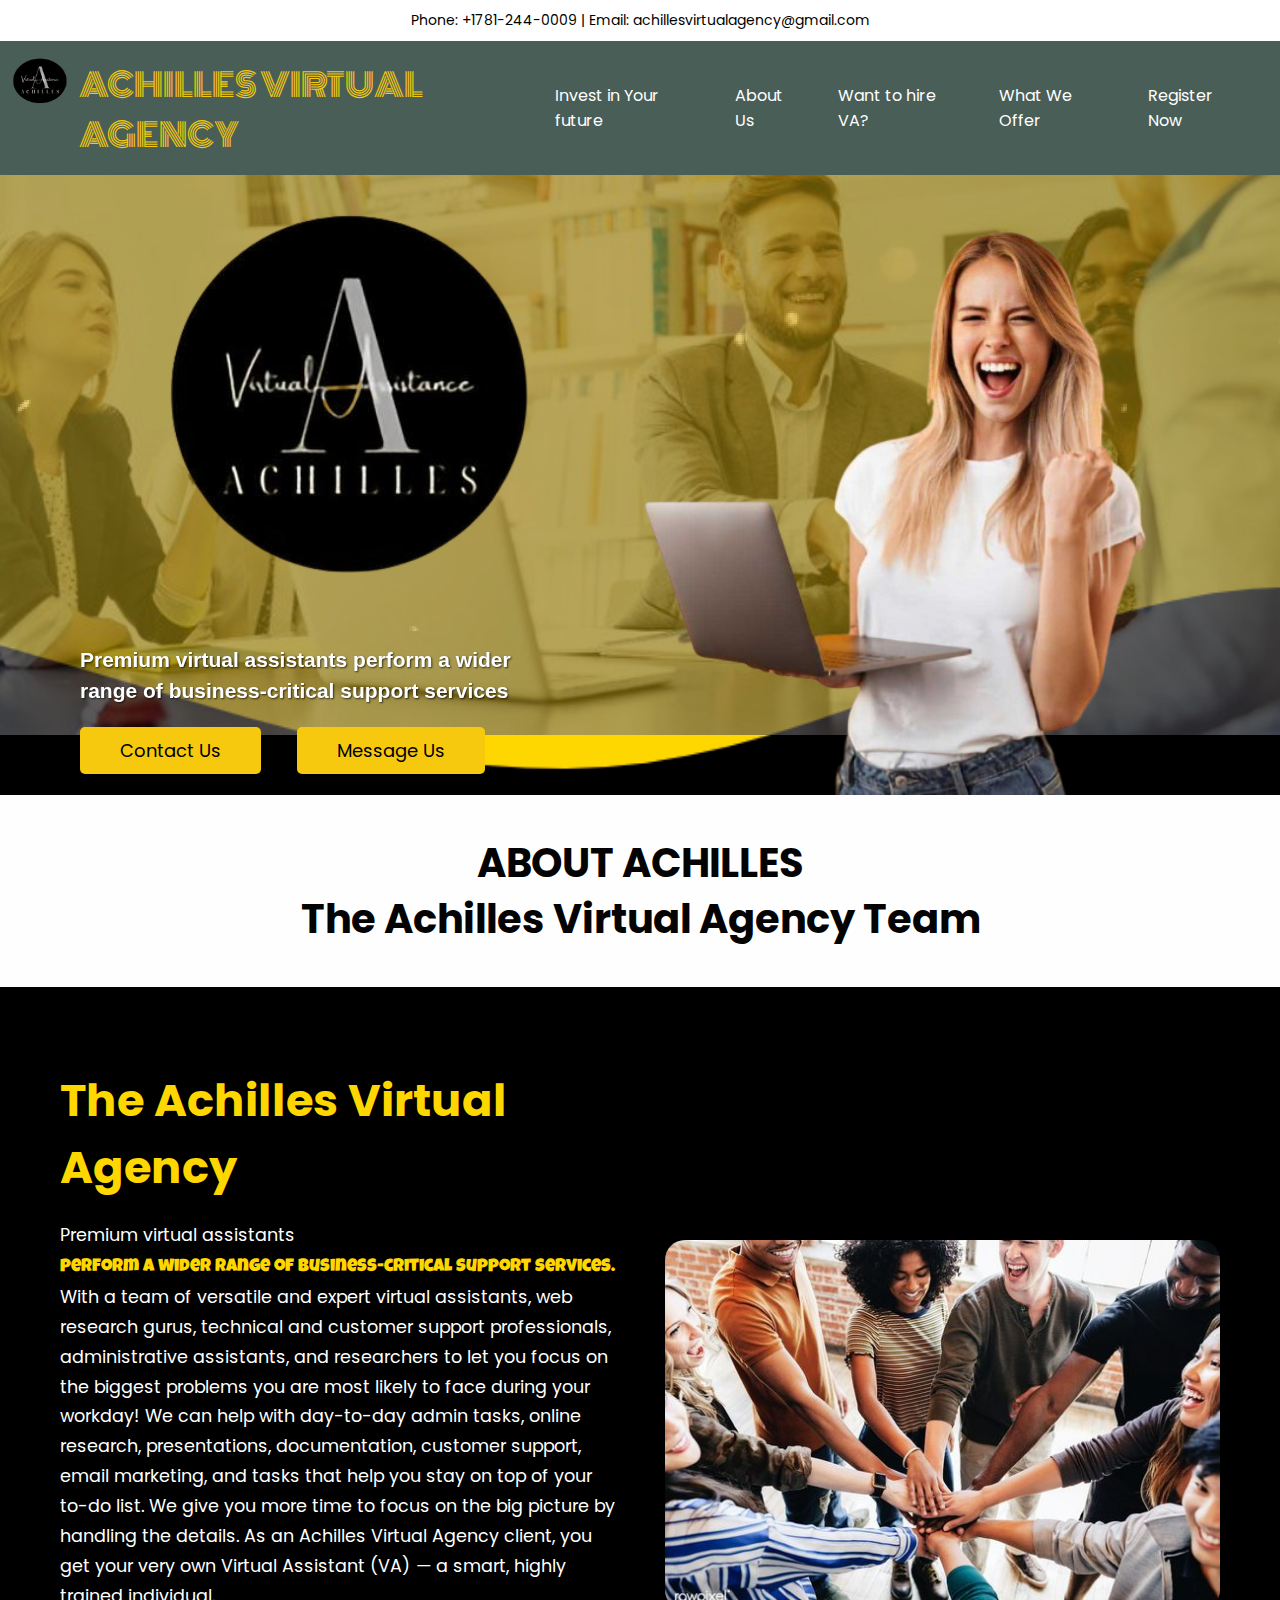
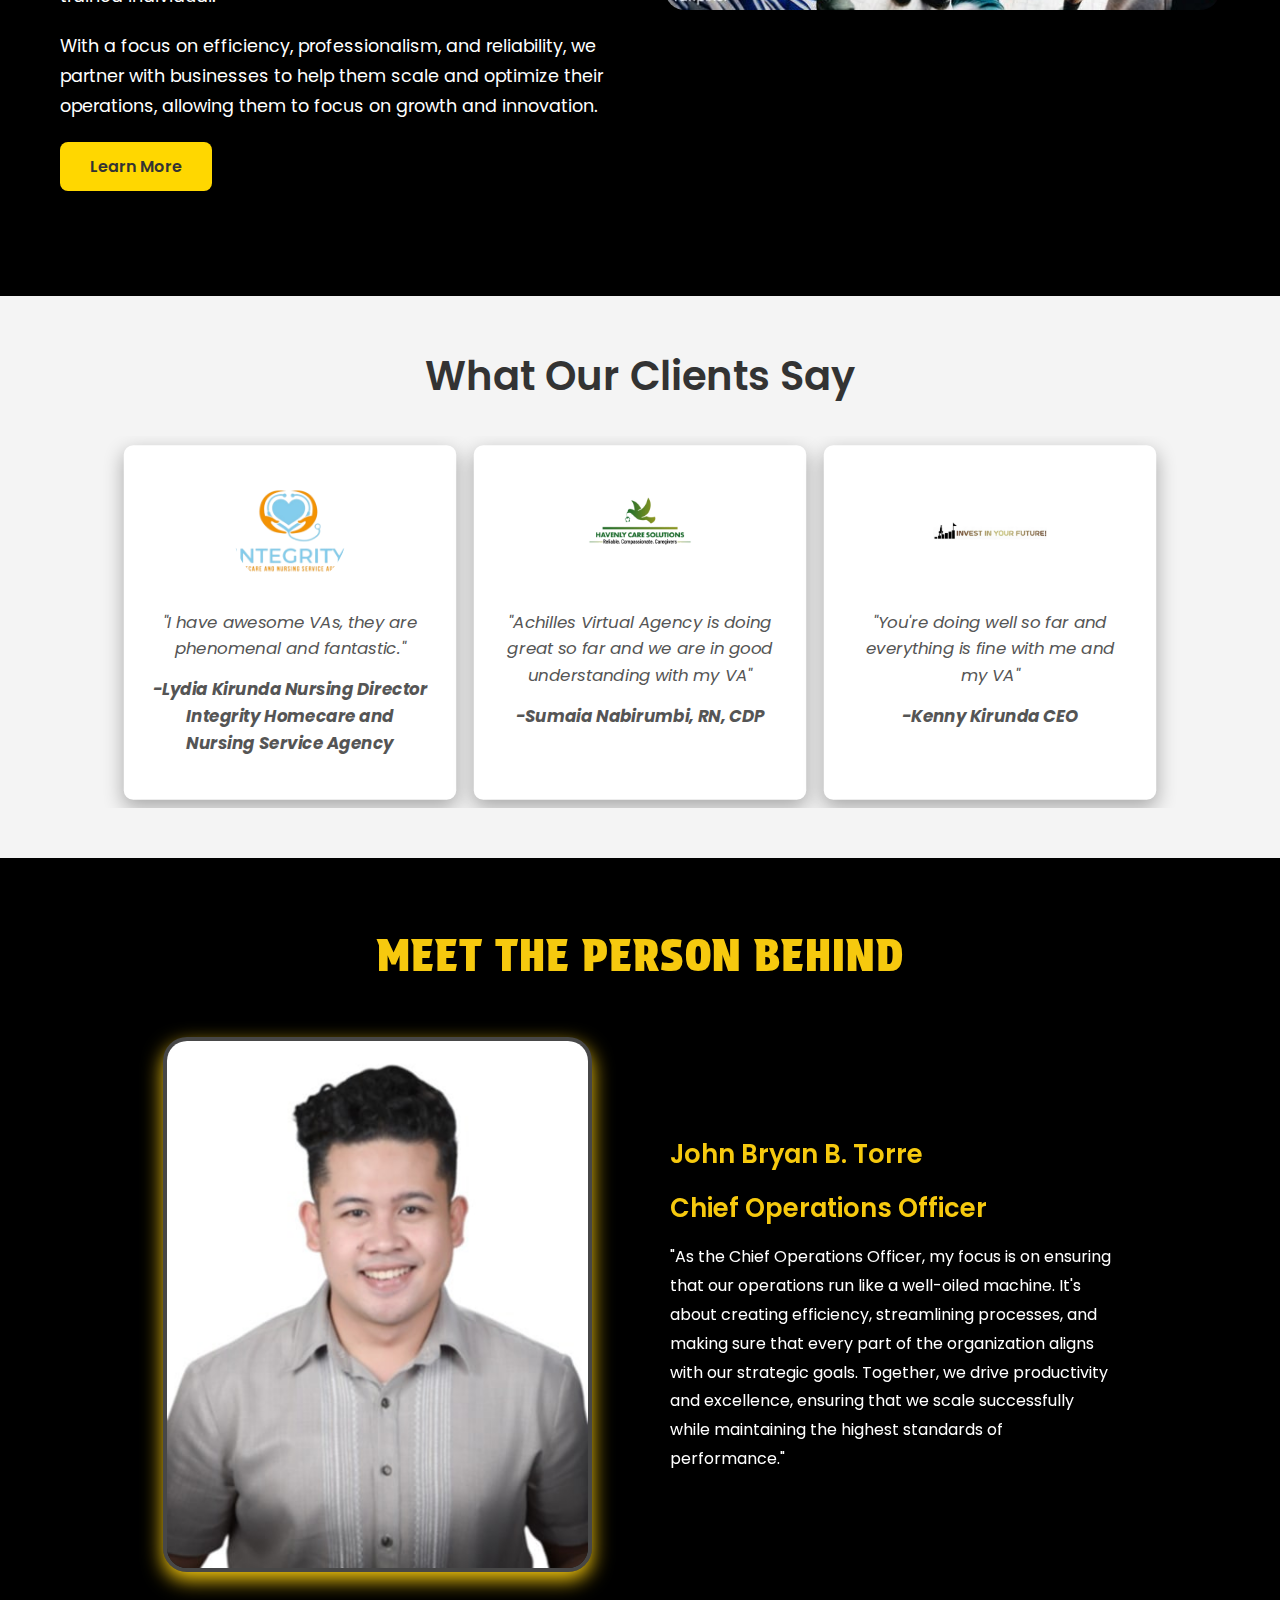
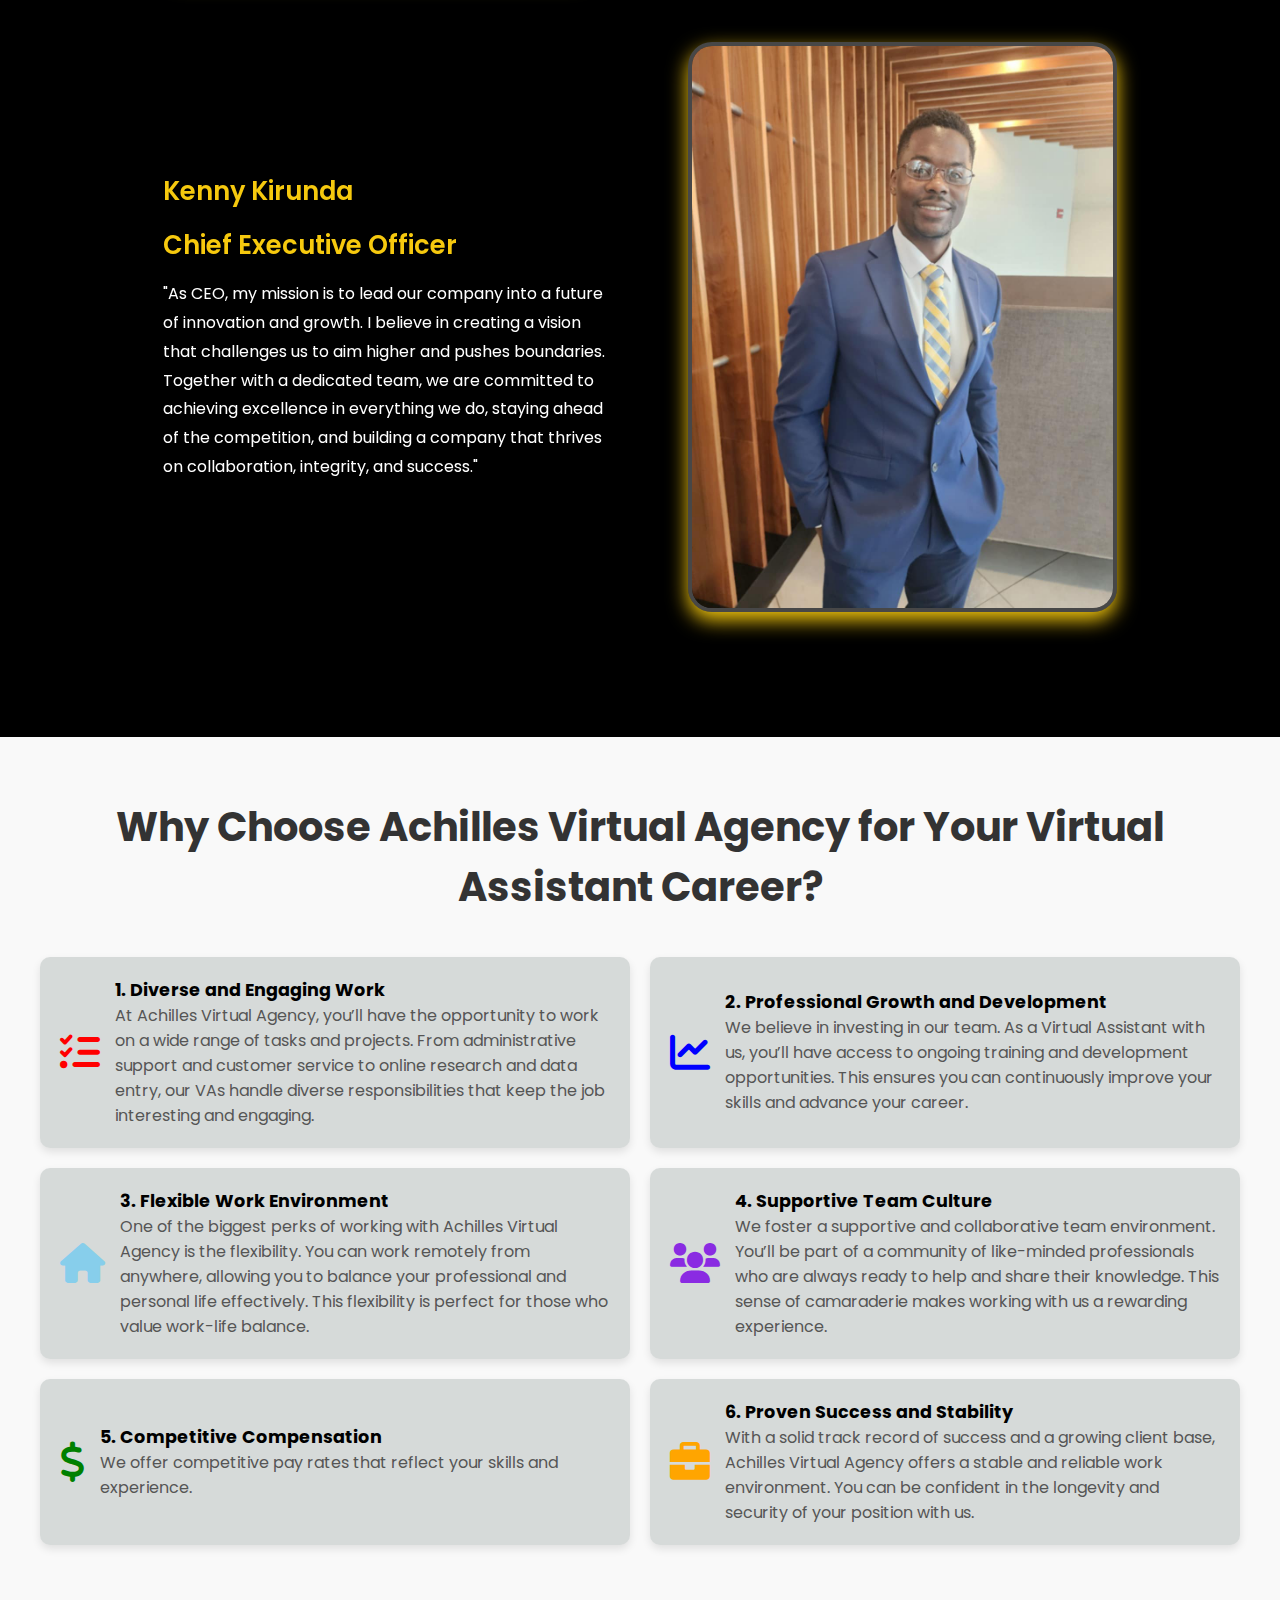
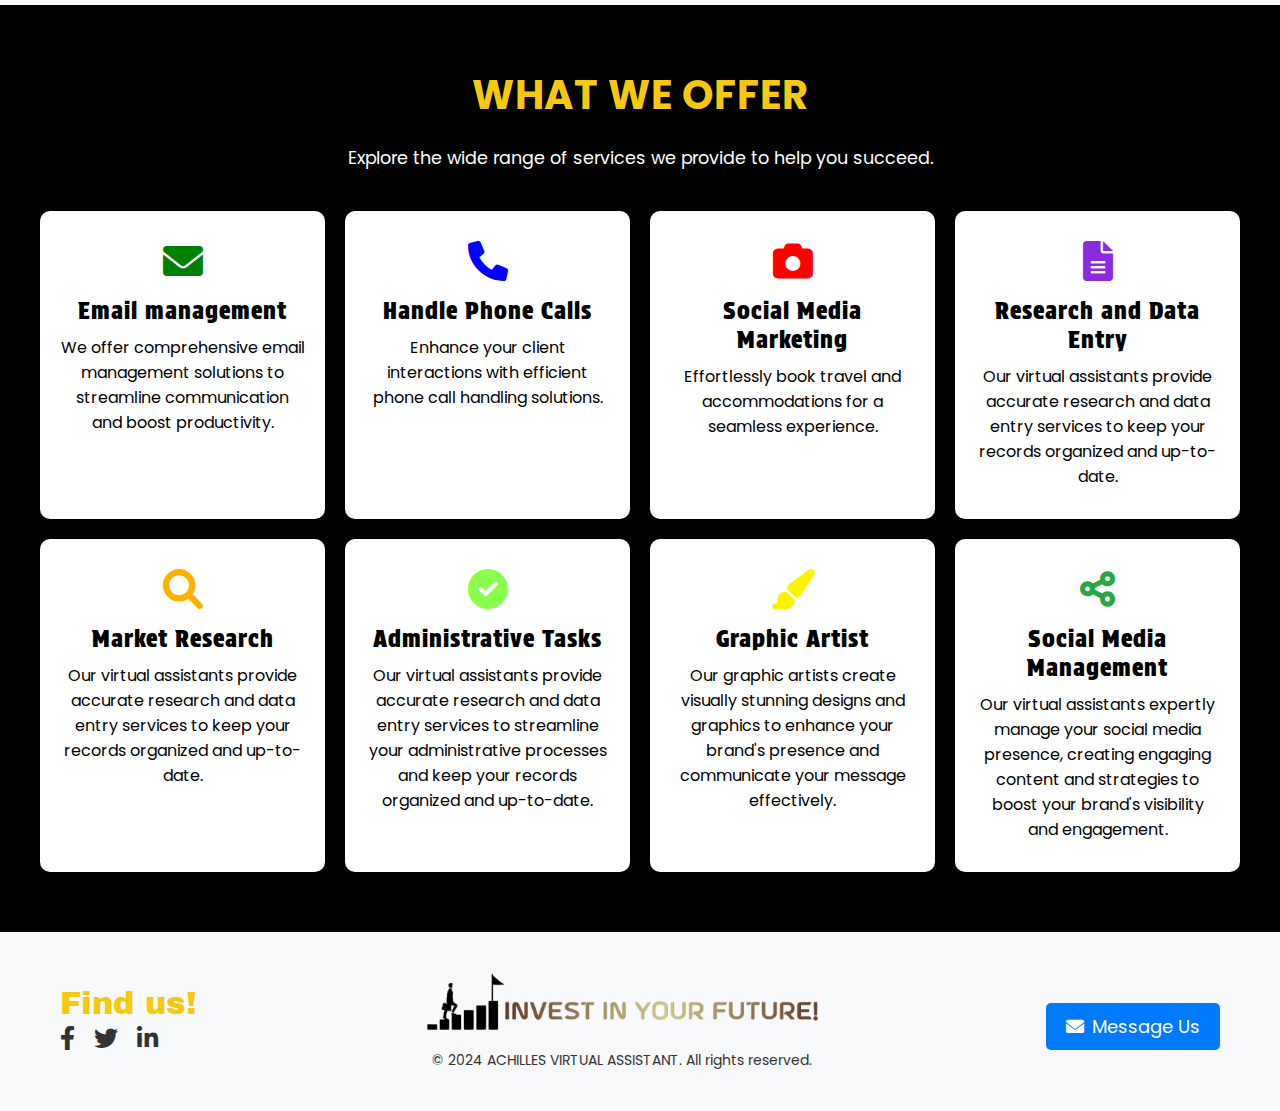
==== commit ccd0d5a3: "Update index.html" ====
--- a/index.html
+++ b/index.html
@@ -3,25 +3,379 @@
 <head>
     <meta charset="UTF-8">
     <meta name="viewport" content="width=device-width, initial-scale=1.0">
-    <title>Maintenance Notice</title>
-    <link href="https://fonts.googleapis.com/css2?family=Poppins:wght@400;600&display=swap" rel="stylesheet">
-    <link rel="stylesheet" href="maintenance.css">
+    <title>Achelles Virtual Agency</title>
+    <link rel="stylesheet" href="style.css">
+    <link href="https://fonts.googleapis.com/css2?family=Poppins:wght@400;500;600&display=swap" rel="stylesheet">
+    <link rel="stylesheet" href="https://cdnjs.cloudflare.com/ajax/libs/font-awesome/6.0.0-beta3/css/all.min.css">
+    <link rel="preconnect" href="https://fonts.googleapis.com">
+    <link rel="preconnect" href="https://fonts.gstatic.com" crossorigin>
+    <link href="https://fonts.googleapis.com/css2?family=Archivo+Black&display=swap" rel="stylesheet">
+    <link href="https://fonts.googleapis.com/css2?family=Bowlby+One+SC&family=Bungee+Tint&family=Concert+One&family=Gravitas+One&family=Luckiest+Guy&family=Monoton&display=swap" rel="stylesheet">
+    <link href="https://fonts.googleapis.com/css2?family=Archivo+Black&display=swap" rel="stylesheet">
+    <link href="https://fonts.googleapis.com/css2?family=Protest+Strike&display=swap" rel="stylesheet">
+    <link rel="icon" href="achilles-removebg-preview.jpg" type="image/x-icon">
+
+
+    
 </head>
-<body>
-    <div class="maintenance-container">
-        <div class="maintenance-message">
-            <h1>We'll Be Back Soon!</h1>
-            <p>Our website is currently undergoing scheduled maintenance.</p>
-            <p>We apologize for the inconvenience and appreciate your patience. Please check back later!</p>
-            <p><strong>Estimated Time:</strong> 2 hours</p>
-            <div class="icon">
-                <i class="fas fa-tools"></i>
+<body oncontextmenu="return false;" >
+    <!----->
+
+    <div class="contact-info">
+        <p>Phone: +1781-244-0009 | Email: achillesvirtualagency@gmail.com</p>
+    </div>
+    
+    
+    <nav class="navbar">
+        <div class="logo"> 
+            <img src="achilles-removebg-preview.png" alt="Logo">
+            <h1>ACHILLES VIRTUAL AGENCY</h1>
+        </div>
+        <ul class="nav-links">
+            <label for="checkbox_toggle" class="hamburger">&#9776;</label>
+            <div class="menu">
+                <li><a href="kjinvest.html">Invest in Your future</a></li>
+                <li><a href="aboutus.html">About Us</a></li>
+                <a href="https://form.jotform.com/232814970546159" id="services-link">Want to hire VA?</a>
+                <a href="#what-we-offer">What We Offer</a>
+                <li><a href="https://forms.gle/6TPB5G3waVeGyHrz7">Register Now</a></li>
+                
+               
             </div>
-        </div>
-    </div>
-
-    <footer>
-        <p>&copy; 2024 Achilles Virtual Agency. All rights reserved.</p>
-    </footer>
+        </ul>
+        <div class="hamburger">
+            &#9776; <!-- Unicode for the hamburger icon -->
+        </div>
+    </nav>
+</div>
+</div>
+<script>
+    const hamburger = document.querySelector('.hamburger');
+    const navLinks = document.querySelector('.nav-links');
+
+    hamburger.addEventListener('click', () => {
+        // Toggle the active class on click
+        navLinks.classList.toggle('active');
+    });
+</script>
+
+
+    <section class="content-section">
+        <img src="achilles-removebg-preview.png" alt="Achilles Logo" class="overlay-logo"> <!-- Logo for overlay -->
+    </div>
+        <p>
+            <br>
+            <br>
+            <br>
+            <br>
+            
+           
+            <span class="content1">
+                <br>
+                Premium virtual assistants perform a wider <Br>range of business-critical support services
+            </span> 
+          
+            <!-- Buttons -->
+            <a href="https://mail.google.com/mail/?view=cm&fs=1&to=achillesvirtualagency@gmail.com"" class="contact-button">Contact Us</a>
+            &nbsp;&nbsp;
+            <a href="https://mail.google.com/mail/?view=cm&fs=1&to=achillesvirtualagency@gmail.com" target="_blank" class="contact-button">Message Us</a>
+
+        </p>
+           
+        <img src="model-removebg-preview.png" alt="Icon" class="button-icon">
+    </section>
+
+    <div class="image-overlay"> <!-- New image background -->
+        <img src="bck4.jpg" alt="New Background Image" class="background-image">
+    </div>
+    <div class="video-overlay">
+        <video autoplay muted loop class="background-video">
+            <source src="Gold Particles Light Balls Bokeh - Free Background Effect.mp4" type="video/mp4">
+            Your browser does not support the video tag.
+        </video>
+    </div>
+
+    
+ <!----about-->
+<div class="title1" id="about-us">
+   
+<h1>ABOUT ACHILLES</h1>
+
+<h1>The Achilles Virtual Agency Team<br>
+    </h1>
+</div><section class="about-us-section">
+    <div class="container">
+        <div class="about-content">
+            <div class="text-content">
+                <h2>The Achilles Virtual Agency</h2>
+                <p>
+                   Premium virtual assistants  <strong>perform a wider range of business-critical support services. </strong>
+With a team of versatile and expert virtual assistants, web research gurus, technical
+and customer support professionals, administrative assistants, and researchers to let
+you focus on the biggest problems you are most likely to face during your workday!
+We can help with day-to-day admin tasks, online research, presentations, documentation,
+customer support, email marketing, and tasks that help you stay on top of your to-do list.
+We give you more time to focus on the big picture by handling the details.
+As an Achilles Virtual Agency client, you get your very own Virtual Assistant (VA) — a smart, highly trained individual.
+                </p>
+                <p>
+                    With a focus on efficiency, professionalism, and reliability, we partner with businesses to help them scale and optimize their operations, allowing them to focus on growth and innovation.
+                </p>
+                <a href="contact.html" class="learn-more-btn">Learn More</a>
+            </div>
+            <div class="image-content">
+                <img src="bck2.jpg" alt="Achilles Virtual Agency Team">
+            </div>
+        </div>
+    </div>
+</section>
+
+        <script>
+            window.onbeforeunload = function () {
+    window.scrollTo(0, 0);
+};
+
+            document.addEventListener('DOMContentLoaded', function() {
+                const prevButton = document.querySelector('.carousel-control.prev');
+                const nextButton = document.querySelector('.carousel-control.next');
+                const carouselWrapper = document.querySelector('.carousel-wrapper');
+                const carouselItems = document.querySelectorAll('.carousel-item');
+                let currentIndex = 0;
+            
+                function updateCarousel() {
+                    const offset = -currentIndex * 100;
+                    carouselWrapper.style.transform = `translateX(${offset}%)`;
+                }
+            
+                prevButton.addEventListener('click', function() {
+                    currentIndex = (currentIndex > 0) ? currentIndex - 1 : carouselItems.length - 1;
+                    updateCarousel();
+                });
+            
+                nextButton.addEventListener('click', function() {
+                    currentIndex = (currentIndex < carouselItems.length - 1) ? currentIndex + 1 : 0;
+                    updateCarousel();
+                });
+            
+                // Optional: Auto-slide functionality
+                setInterval(function() {
+                    nextButton.click();
+                }, 5000); // Change image every 5 seconds
+            });
+            </script>
+            
+    </div>
+</div>
+</div>
+<script>
+    document.addEventListener('DOMContentLoaded', function() {
+        const fadeInElements = document.querySelectorAll('.fade-in');
+    
+        function checkVisibility() {
+            fadeInElements.forEach(element => {
+                const rect = element.getBoundingClientRect();
+                if (rect.top < window.innerHeight && rect.bottom >= 0) {
+                    element.classList.add('show');
+                }
+            });
+        }
+    
+        // Initial check
+        checkVisibility();
+    
+        // Check on scroll
+        window.addEventListener('scroll', checkVisibility);
+    });
+    </script>
+    
+        <br>
+   <!-- Testimonial Section -->
+   <div class="testimonial-section">
+    <h2>What Our Clients Say</h2>
+    <div class="testimonial-container">
+        <div class="testimonial">
+            <img src="integ-removebg-preview.png" alt="Jane Doe" class="testimonial-profile">
+            <p>"I have awesome VAs, they are phenomenal and fantastic."
+
+               </p>
+            <p class="client-name">-Lydia Kirunda
+                Nursing Director
+                Integrity Homecare and Nursing Service Agency</p>
+        </div>
+        <div class="testimonial">
+            <img src="heavenly.jpeg" alt="John Smith" class="testimonial-profile">
+            <p>"Achilles Virtual Agency is doing great so far and we are in good understanding with my VA"</p>
+            <p class="client-name"> -Sumaia Nabirumbi, RN, CDP</p>
+        </div>
+        <div class="testimonial">
+            <img src="inv.jpeg" alt="Emily Johnson" class="testimonial-profile">
+            <p>"You're doing well so far and everything is fine with me and my VA"</p>
+            <p class="client-name">-Kenny Kirunda
+                CEO</p>
+        </div>
+    </div>
+</div>
+
+<!-----our team section-->
+<div class="container1">
+    <h3>MEET THE PERSON BEHIND</h3>
+    <!-- First section: Image on the left, description on the right -->
+    <div class="section">
+        <img src="bryan.jpeg" alt="Image 1">
+        <div class="description">
+           
+            <h2>John Bryan B. Torre</h2>
+<h2>Chief Operations Officer</h2>
+<p>"As the Chief Operations Officer, my focus is on ensuring that our operations run like a well-oiled machine. It's about creating efficiency, streamlining processes, and making sure that every part of the organization aligns with our strategic goals. Together, we drive productivity and excellence, ensuring that we scale successfully while maintaining the highest standards of performance."</p>
+
+        </div>
+    </div>
+
+    <!-- Second section: Image on the right, description on the left -->
+    <div class="section reverse">
+        <img src="boss.jpeg" alt="Image 2">
+        <div class="description">
+          
+            <h2>Kenny Kirunda</h2>
+            <h2>Chief Executive Officer</h2>
+            <p>"As CEO, my mission is to lead our company into a future of innovation and growth. I believe in creating a vision that challenges us to aim higher and pushes boundaries. Together with a dedicated team, we are committed to achieving excellence in everything we do, staying ahead of the competition, and building a company that thrives on collaboration, integrity, and success."</p>
+            
+            
+        </div>
+    </div>
+</div>
+    <!-----end of out section---->
+    <div class="ourteam-section" id="why-us">
+        <div class="container">
+            <h2>Why Choose Achilles Virtual Agency for Your Virtual Assistant Career?</h2>
+            <div class="team-content">
+                <div class="testimonial-card">
+                    <i class="fas fa-tasks" style="color:red"></i> <!-- Icon for Diverse Work -->
+                    <p><strong>1. Diverse and Engaging Work</strong><br>
+                        At Achilles Virtual Agency, you’ll have the opportunity to work on a wide range of tasks and projects. From administrative support and customer service to online research and data entry, our VAs handle diverse responsibilities that keep the job interesting and engaging.
+                    </p>
+                </div>
+                <div class="testimonial-card">
+                    <i class="fas fa-chart-line" style="color:blue;"></i> <!-- Icon for Professional Growth -->
+                    <p><strong>2. Professional Growth and Development</strong><br>
+                        We believe in investing in our team. As a Virtual Assistant with us, you’ll have access to ongoing training and development opportunities. This ensures you can continuously improve your skills and advance your career.
+                    </p>
+                </div>
+                <div class="testimonial-card">
+                    <i class="fas fa-home" style="color: skyblue;"></i> <!-- Icon for Flexible Work -->
+                    <p><strong>3. Flexible Work Environment</strong><br>
+                        One of the biggest perks of working with Achilles Virtual Agency is the flexibility. You can work remotely from anywhere, allowing you to balance your professional and personal life effectively. This flexibility is perfect for those who value work-life balance.
+                    </p>
+                </div>
+                <div class="testimonial-card">
+                    <i class="fas fa-users" style="color: blueviolet;"></i> <!-- Icon for Team Culture -->
+                    <p><strong>4. Supportive Team Culture</strong><br>
+                        We foster a supportive and collaborative team environment. You’ll be part of a community of like-minded professionals who are always ready to help and share their knowledge. This sense of camaraderie makes working with us a rewarding experience.
+                    </p>
+                </div>
+                <div class="testimonial-card">
+                    <i class="fas fa-dollar-sign" style="color: green;"></i> <!-- Icon for Compensation -->
+                    <p><strong>5. Competitive Compensation</strong><br>
+                        We offer competitive pay rates that reflect your skills and experience.
+                    </p>
+                </div>
+                <div class="testimonial-card">
+                    <i class="fas fa-briefcase" style="color: orange;"></i> <!-- Icon for Stability -->
+                    <p><strong>6. Proven Success and Stability</strong><br>
+                        With a solid track record of success and a growing client base, Achilles Virtual Agency offers a stable and reliable work environment. You can be confident in the longevity and security of your position with us.
+                    </p>
+                </div>
+            </div>
+        </div>
+    </div>
+    <!-- What We Offer Section -->
+<div id="what-we-offer" class="offer-section">
+    <h2>What We Offer</h2>
+    <p class="offer-description">Explore the wide range of services we provide to help you succeed.</p>
+    <div class="offer-container"> 
+        <div class="offer-item">
+            <i class="fas fa-envelope" style="color:green"></i> <!-- Email Icon -->
+            <h3>Email management</h3>
+            <p>We offer comprehensive email management solutions to streamline communication and boost productivity.</p>
+        </div>
+        <div class="offer-item">
+            <i class="fas fas fa-phone" style="color:blue"></i> <!-- Icon -->
+            <h3>Handle Phone Calls</h3>
+            <p>Enhance your client interactions with efficient phone call handling solutions.</p>
+        </div>
+        <div class="offer-item">
+            <i class="fas fas fa-camera" style="color: red;"></i> <!-- Travel Icon -->
+            <h3>Social Media Marketing</h3>
+            <p>Effortlessly book travel and accommodations for a seamless experience.</p>
+
+        </div>
+        <div class="offer-item">
+            <i class="fas fa-file-alt" style="color:blueviolet"></i> <!-- File Icon -->
+            <h3>Research and Data Entry</h3>
+            <p>Our virtual assistants provide accurate research and data entry services to keep your records organized and up-to-date.</p>            
+        <!-- Add more offer items as needed -->
+    </div>
+    <div class="offer-item">
+        <i class="fas fa-search" style="color: #ffb300;"></i> <!-- Search Icon -->
+        <h3>Market Research</h3>
+        
+        <p>Our virtual assistants provide accurate research and data entry services to keep your records organized and up-to-date.</p>            
+    <!-- Add more offer items as needed -->
+     
+</div>
+<div class="offer-item">
+    <i class="fas fa-check-circle" style="color: #8aff4b;"></i> <!-- Check Circle Icon -->
+    <h3>Administrative Tasks</h3>
+<p>Our virtual assistants provide accurate research and data entry services to streamline your administrative processes and keep your records organized and up-to-date.</p>
+           
+<!-- Add more offer items as needed -->
+</div>
+<div class="offer-item">
+    <i class="fas fa-paint-brush" style="color: #FFF100;"></i> <!-- Paint Brush Icon -->
+    <h3>Graphic Artist</h3>
+    <p>Our graphic artists create visually stunning designs and graphics to enhance your brand's presence and communicate your message effectively.</p>
+               
+<!-- Add more offer items as needed -->
+</div>
+<div class="offer-item">
+    <i class="fas fa-share-alt" style="color: #28a745;"></i> <!-- Share Icon -->
+    <h3>Social Media Management</h3>
+    <p>Our virtual assistants expertly manage your social media presence, creating engaging content and strategies to boost your brand's visibility and engagement.</p>
+               
+<!-- Add more offer items as needed -->
+</div>
+
+
+</div>
+</div>
+    <!-- Footer Section -->
+    <div class="card-footer">
+        <!-- Social Media Icons -->
+        <div class="footer-left">
+            <h1>Find us!</h1>
+            <a href="https://facebook.com" target="_blank"><i class="fab fa-facebook-f"></i></a>
+            <a href="https://twitter.com" target="_blank"><i class="fab fa-twitter"></i></a>
+            <a href="https://linkedin.com" target="_blank"><i class="fab fa-linkedin-in"></i></a>
+            
+        </div>
+    
+        <!-- Logo and Text in the Center -->
+        <div class="footer-center">
+            <a href="kjinvest.html"> <!-- Replace with your target page URL -->
+                <img src="invest-removebg-preview.png" alt="Company Logo" class="footer-logo">
+            </a>
+            <p class="footer-text">© 2024 ACHILLES VIRTUAL ASSISTANT. All rights reserved.</p>
+        </div>
+        
+    
+        <!-- Message Us Button on the Right -->
+        <div class="footer-right">
+            <a href="https://mail.google.com/mail/?view=cm&fs=1&to=achillesvirtualagency@gmail.com" class="message-us-btn">
+                <i class="fas fa-envelope"></i> Message Us
+            </a>
+        </div>
+    </div>
+    
+    
 </body>
 </html>
--- a/style.css
+++ b/style.css
@@ -0,0 +1,1305 @@
+@import url('https://fonts.googleapis.com/css2?family=Poppins:wght@400;600&display=swap');
+
+
+* {
+    margin: 0;
+    padding: 0;
+    box-sizing: border-box;
+}
+
+
+/* Background image for the body */
+body {
+    background-image: url('wave (2).png');
+    background-repeat: no-repeat;
+    background-size: cover;
+    background-color: black; /* Set background color to black */
+    color: white;
+    height: 99.75vh; /* Adjusted to cover the entire viewport height */
+    font-family: 'Poppins', sans-serif; /* Apply font to the entire page */
+    position: relative; /* Ensure relative positioning for overlay handling */
+}
+
+
+/* Media Queries for Better Responsiveness */
+@media screen and (max-width: 1024px) {
+    body {
+        background-size: contain; /* Ensure image fits within smaller screens */
+        background-position: center top; /* Adjust position for better fit */
+    }
+}
+
+@media screen and (max-width: 768px) {
+    body {
+        background-size: contain; /* Adjust size for tablet screens */
+        background-position: center top; /* Keep the image at the top for better alignment */
+    }
+}
+
+@media screen and (max-width: 480px) {
+    body {
+        background-size: cover; /* For mobile screens, maintain cover */
+        background-position: center; /* Keep the image centered */
+    }
+}
+
+/* Navbar styles */
+.navbar {
+    display: flex;
+    justify-content: space-between; /* Adjusted for better alignment */
+    align-items: center;
+    padding: 15px 30px;
+    background-color: #495E57;
+    color: rgb(15, 15, 15);
+    font-family: 'Poppins', sans-serif;
+    position: relative;
+    z-index: 2;
+}
+
+.logo img {
+    height: 50px;
+    width: 60px;
+    margin-left:-20px ;
+}
+
+.hamburger {
+    display: none; /* Hidden on large screens */
+    font-size: 24px;
+    cursor: pointer;
+    color: white;
+}
+
+.nav-links {
+    list-style: none;
+    display: flex;
+    justify-content: center;
+    flex-grow: 1;
+    gap: 20px; /* Add spacing between links */
+}
+
+.menu li {
+    position: relative;
+}
+
+.menu a {
+    text-decoration: none;
+    color: rgb(255, 255, 255);
+    padding: 10px;
+    display: block;
+    font-family: 'Poppins', sans-serif;
+}
+
+/* Fixed navbar */
+nav {
+    position: fixed;
+    top: 0;
+    left: 0;
+    width: 100%;
+    background-color: #333;
+    z-index: 1000;
+    padding: 10px 0;
+}
+
+.nav-links .menu {
+    display: flex;
+    gap: 20px;
+}
+
+.nav-links a {
+    text-decoration: none;
+    position: relative;
+    display: inline-block;
+    transition: all 0.3s ease;
+}
+
+.nav-links a::before {
+    content: "";
+    position: absolute;
+    width: 0;
+    height: 2px;
+    bottom: 0;
+    left: 0;
+    background-color: #000; /* Underline color */
+    visibility: hidden;
+    transition: all 0.3s ease-in-out;
+}
+
+.nav-links a:hover {
+    transform: scale(1.05); /* Slightly grows the link */
+    color: #F6C90E; /* Change link color on hover */
+}
+
+.nav-links a:hover::before {
+    visibility: visible;
+    width: 100%; /* Underline expands fully */
+}
+
+.navbar h1 {
+    margin-top: -53px;
+    margin-left: 49px;
+    font-family: "Monoton", sans-serif;
+    font-weight: 400;
+    font-style: normal;
+    transition: color 1s;
+    color: #F6C90E;
+}
+
+.navbar h1:hover {
+    color: #ffffff;
+}
+
+/* Media Queries for Responsive Design */
+/* Navbar styles remain the same */
+
+/* Media Queries for Responsive Design */
+@media screen and (max-width: 768px) {
+    .nav-links {
+        display: none; /* Initially hidden */
+        flex-direction: column;
+        position: absolute;
+        top: 100%;
+        left: 0;
+        width: 100%;
+        background-color: #495E57;
+        padding: 10px 0;
+    }
+
+    .nav-links.active {
+        display: flex; /* Shown when the 'active' class is added */
+    }
+
+    .hamburger {
+        display: block; /* Show hamburger icon on mobile/tablets */
+    }
+
+    .navbar {
+        justify-content: space-between;
+    }
+}
+
+
+@media screen and (max-width: 480px) {
+    .navbar h1 {
+        font-size: 20px; /* Adjust font size for smaller screens */
+        margin-left: 10px;
+    }
+
+    .logo img {
+        height: 30px; /* Reduce logo size on phones */
+    }
+}
+
+/* Hamburger Menu Styles */
+.hamburger {
+    display: none;
+}
+
+@media screen and (max-width: 768px) {
+    .hamburger {
+        display: block; /* Show on mobile/tablet screens */
+    }
+}
+
+/*END OF NAVBAR*/
+
+/* Contact Info Styles */
+.contact-info {
+    background-color: #ffffff;
+    color: rgb(0, 0, 0);
+    padding: 10px 0;
+    font-family: 'Poppins', sans-serif;
+    text-align: center;
+    z-index: 2;
+    position: relative;
+}
+
+.contact-info p {
+    margin: 0;
+    font-size: 14px;
+}
+
+/******* Section Styles*******/
+.content-section {
+    display: flex; 
+    align-items: center; 
+    justify-content: space-between; 
+    padding: 20px; 
+    max-width: 1200px; 
+    margin: 0 auto; 
+    position: relative; 
+    z-index: 2;
+}
+.overlay-logo {
+    position: absolute; /* Position the logo absolutely */
+    top: 20px; /* Adjust vertical position */
+    left: 110px; /* Adjust horizontal position */
+    height: 400px; /* Set a height for the logo */
+    width: auto; /* Maintain aspect ratio */
+    z-index: 2; /* Ensure it overlays on top */
+    opacity: 1.0; 
+}
+
+
+/* Content text styling */
+.content1 {
+    display: block; /* Makes the span act like a block element */
+    margin-top:320px; /* Add spacing above */
+    margin-bottom: 10px; /* Add spacing below */
+    color: #ffffff; /* Ensure the text color contrasts with the background */
+    font-weight: bold;
+    font-size: 21px;
+    font-family:Verdana, Geneva, Tahoma, sans-serif ;
+    text-shadow: 1px 1px 2px rgba(0, 0, 0, 0.7); /* Add text shadow for visibility */
+    margin-left: 20px;
+    
+}
+
+.content-section p {
+    display: block; /* Ensures the paragraph behaves as a block */
+    font-size: 16px;
+    margin: 0;
+    font-family: 'Poppins', sans-serif;
+    line-height: 1.5; /* Ensure good spacing between lines */
+    position: relative; /* Position relative to allow absolute positioning of child elements */
+}
+
+/* Button styling */
+.contact-button {
+    display: inline-block;
+    background-color: #F6C90E;
+    color: rgb(0, 0, 0);
+    padding: 10px 40px;
+    border-radius: 5px;
+    font-size: 18px;
+    margin-top: 10px;
+    text-decoration: none;
+    transition: background-color 0.3s ease;
+    z-index: 2;
+    position: relative;
+    margin-left: 20px;
+}
+
+/* Only apply margin to the second button */
+.contact-button:nth-child(2) {
+    margin-left: 0px; /* Add left margin only to the second button */
+}
+
+
+.contact-button:hover {
+    background-color: #000000;
+    color: #ffffff;
+}
+/* Image styling */
+.button-icon {
+    margin-bottom: -20px;
+    height: 600px;
+    width: auto;
+    margin-left: 20px;
+    border-radius: 10px;
+    z-index: 2;
+    position: relative;
+}
+
+/* Video Overlay */
+.video-overlay {
+    position: absolute;
+    top: 0;
+    left: 0;
+    width: 100%;
+    height: 100%;
+    z-index: 1;
+}
+
+.background-video {
+    width: 100%;
+    height:735px;
+    object-fit: cover;
+    opacity: 0.3;
+}
+
+.image-overlay {
+    position: absolute;
+    top: 0;
+    left: 0;
+    width: 100%;
+    height: 735px;
+    z-index: 1; /* Ensure it's behind content but above the video */
+    overflow: hidden;
+}
+
+.background-image {
+    width: 100%;
+    height: 100%;
+    object-fit: cover;
+    opacity: 0.5; /* Adjust opacity for visibility */
+}
+/* Logo styling */
+
+
+
+/* Responsive styling */
+@media (max-width: 768px) {
+    .content-section {
+        margin: 10px;
+        padding: 15px;
+        flex-direction: column;
+        text-align: center;
+    }
+
+    .button-icon {
+        height: 300px;
+    }
+
+    .social-icons {
+        justify-content: center;
+    }
+}
+/* Styling for the Find Us text */
+
+
+/* about us!!!!!!!!!!!!!!!!!! */
+.title1 {
+    position: relative;
+    text-align: center;
+    padding: 40px 20px; /* Adjust padding as needed */
+    background-color: #fffefe; /* Background for contrast */
+    color: #030303; /* Text color */
+    font-family: "poppins";
+  font-weight: 400;
+  font-style: normal;
+    box-shadow: 0 4px 8px rgba(0, 0, 0, 0.1); /* Soft shadow */
+}
+
+.title1 h1 {
+    font-size: 2.5rem;
+    font-weight: 700;
+    line-height: 1.4;
+    margin: 0;
+}
+
+@media (max-width: 768px) {
+    .title1 {
+        padding: 20px 10px;
+    }
+
+    .title1 h1 {
+        font-size: 1.8rem;
+    }
+}
+.about-us-section {
+    padding: 80px 20px;
+    background-color: #000000;
+    font-family: 'Poppins', sans-serif;
+}
+
+.about-us-section .container {
+    max-width: 1200px;
+    margin: 0 auto;
+    padding: 0 20px;
+}
+
+.about-content {
+    display: flex;
+    flex-wrap: wrap;
+    justify-content: space-between;
+    align-items: center;
+    gap: 50px;
+}
+
+.text-content {
+    flex: 1;
+    text-align: left;
+}
+
+.text-content h2 {
+    font-size: 2.8rem;
+    color: #FFD700;
+    margin-bottom: 20px;
+    font-weight: 700;
+}
+
+.text-content p {
+    font-size: 1.1rem;
+    color: #ffffff;
+    line-height: 1.7;
+    margin-bottom: 20px;
+}
+
+.text-content strong {
+    color: #FFD700;
+    font-family: "Luckiest Guy", cursive;
+    font-weight: 400;
+    font-style: normal;
+    display: inline-block;
+    animation: wave 2s infinite;
+}
+
+@keyframes wave {
+    0% {
+        transform: translateY(0);
+    }
+    25% {
+        transform: translateY(-5px);
+    }
+    50% {
+        transform: translateY(0);
+    }
+    75% {
+        transform: translateY(5px);
+    }
+    100% {
+        transform: translateY(0);
+    }
+}
+
+
+.learn-more-btn {
+    display: inline-block;
+    background-color: #FFD700;
+    color: #333;
+    padding: 12px 30px;
+    text-decoration: none;
+    border-radius: 8px;
+    font-weight: 600;
+    transition: background-color 0.3s ease;
+}
+
+.learn-more-btn:hover {
+    background-color: #ffffff;
+    color: #050505;
+}
+
+.image-content {
+    flex: 1;
+    text-align: center;
+}
+
+.image-content img {
+    max-width: 100%;
+    height: auto;
+    border-radius: 20px;
+    box-shadow: 0 4px 20px rgba(0, 0, 0, 0.1);
+}
+
+/* Responsive Styles */
+@media (max-width: 768px) {
+    .about-content {
+        flex-direction: column;
+        text-align: center;
+    }
+
+    .text-content {
+        text-align: center;
+    }
+
+    .image-content {
+        margin-top: 30px;
+    }
+}
+
+.carousel {
+    position: relative;
+    overflow: hidden;
+    width: 100%;
+    max-width: 700px;
+    margin: auto;
+    height: 630px;
+    border-radius: 20px;
+}
+
+.carousel-wrapper {
+    display: flex;
+    transition: transform 0.5s ease-in-out;
+}
+
+.carousel-item {
+    min-width: 100%;
+    height: 100%;
+    display: flex;
+    align-items: center;
+    justify-content: center;
+}
+
+.carousel img {
+    width: 100%;
+    height: 100%;
+    object-fit: cover;
+    border-radius: 10px;
+}
+
+.carousel-control {
+    position: absolute;
+    top: 35%;
+    background-color: rgba(0, 0, 0, 0.5);
+    color: #fff;
+    border: none;
+    font-size: 2rem;
+    cursor: pointer;
+    padding: 0.5rem;
+    z-index: 1;
+}
+
+.carousel-control.prev {
+    left: 10px;
+}
+
+.carousel-control.next {
+    right: 10px;
+}
+
+.carousel-control:hover {
+    background-color: rgba(0, 0, 0, 0.8);
+}
+
+@media (max-width: 768px) {
+    .carousel {
+        height: 400px; /* Smaller height for mobile */
+    }
+}
+
+
+/*key players*/ 
+.container1 {
+    width: 80%;
+    max-width: 1200px;
+    margin: 50px auto;
+    padding: 20px;
+    border-radius: 10px;
+    backdrop-filter: blur(10px); /* frosted glass effect */
+    -webkit-backdrop-filter: blur(10px); /* for Safari support */
+    box-shadow: 0 8px 32px rgba(0, 0, 0, 0.2); /* soft shadow for depth */
+  
+}
+
+
+        h3 {
+            text-align: center;
+            font-size: 2.8rem;
+            color: #F6C90E;
+            margin-bottom: 40px;
+            letter-spacing: 1px;
+            font-family: "Protest Strike", sans-serif;
+            font-weight: 400;
+            font-style: normal;
+        }
+
+        .section {
+            display: flex;
+            justify-content: space-between;
+            align-items: center;
+            margin-bottom: 40px;
+            padding: 15px;
+        
+            border-radius: 12px;
+        }
+
+        .section img {
+            width: 45%;
+            height: auto;
+            border-radius: 24px; /* More rounded corners */
+            box-shadow: 0 8px 20px  #F6C90E; /* Softer and larger shadow for elegance */
+            transition: transform 0.3s ease, box-shadow 0.3s ease;
+            border: 4px solid rgba(255, 255, 255, 0.2); /* Semi-transparent border for glass effect */
+            backdrop-filter: blur(10px); /* Frosted-glass effect on the border */
+            background: rgba(255, 255, 255, 0.1); /* Transparent background for the glass effect */
+            position: relative; /* To position the pseudo-element */
+        }
+        
+        .section img::before {
+            content: "";
+            position: absolute;
+            top: -10px;
+            left: -10px;
+            right: -10px;
+            bottom: -10px;
+            border-radius: 32px; /* More curved border */
+            border: 2px solid rgba(255, 255, 255, 0.3); /* Elegant double border */
+            background: linear-gradient(135deg, rgba(255, 255, 255, 0.1), rgba(255, 255, 255, 0.05));
+            z-index: -1; /* Place behind the image */
+        }
+        
+        .section img:hover {
+            transform: scale(1.05); /* Slight hover effect */
+            box-shadow: 0 10px 25px rgba(146, 8, 226, 0.966); /* Classy elevated shadow on hover */
+        }
+        
+
+        .description {
+            width: 50%;
+            padding-left: 30px;
+        }
+
+        .description h2 {
+            font-size: 1.6rem;
+            color: #F6C90E;
+            margin-bottom: 15px;
+            font-weight: 600;
+        }
+
+        .description p {
+            font-size: 1rem;
+            line-height: 1.8;
+            color: #ffffff;
+        }
+
+        /* Alternate layout for the second section */
+        .section.reverse {
+            flex-direction: row-reverse;
+        }
+
+        .section.reverse .description {
+            padding-left: 0;
+            padding-right: 30px;
+        }
+
+        @media (max-width: 768px) {
+            .section {
+                flex-direction: column;
+            }
+            
+            .section.reverse {
+                flex-direction: column;
+            }
+
+            .section img {
+                width: 100%;
+                margin-bottom: 20px;
+            }
+
+            .description {
+                padding-left: 0;
+                width: 100%;
+            }
+        }
+/*key players*/
+
+/* Testimonial Section Styling */
+.testimonial-section {
+    position: relative;
+    padding: 50px;
+    background-color: #f4f4f4;
+    text-align: center;
+    font-family: 'Poppins', sans-serif;
+    overflow: hidden;
+}
+
+.testimonial-section h2 {
+    font-size: 2.5rem;
+    margin-bottom: 30px;
+    font-weight: 600;
+    color: #333;
+    animation: fadeIn 1s ease-in-out; /* Title fades in */
+}
+
+@keyframes fadeIn {
+    from {
+        opacity: 0;
+        transform: translateY(-20px);
+    }
+    to {
+        opacity: 1;
+        transform: translateY(0);
+    }
+}
+
+/* Testimonial Container */
+.testimonial-container {
+    display: flex;
+    overflow: hidden; /* Ensures only one testimonial is visible */
+    justify-content: center;
+    position: relative;
+    transition: all 0.5s ease-in-out; /* Smooth sliding for transitions */
+}
+
+/* Individual Testimonial Box */
+.testimonial {
+    background-color: #ffffff;
+    color: #333;
+    border-radius: 10px;
+    box-shadow: 0 8px 20px rgba(0, 0, 0, 0.3); /* Stronger shadow */
+    padding: 30px;
+    width: 350px;
+    max-width: 100%;
+    text-align: center;
+    transform: scale(0.95); /* Slightly shrinks */
+    transition: transform 0.5s ease; /* Smooth transition */
+    flex-shrink: 0;
+}
+
+/* Active Testimonial */
+.testimonial.active {
+    transform: scale(1); /* Grows on active */
+}
+
+/* Profile Picture */
+.testimonial-profile {
+    width: 120px;
+    height: 120px;
+    border-radius: 50%;
+    object-fit: cover;
+    margin-bottom: 15px;
+    animation: bounceIn 1.5s ease-in-out;
+}
+
+@keyframes bounceIn {
+    0%, 20%, 40%, 60%, 80%, 100% {
+        transform: translateY(0);
+    }
+    40% {
+        transform: translateY(-15px);
+    }
+    60% {
+        transform: translateY(-10px);
+    }
+}
+
+/* Testimonial Text */
+.testimonial p {
+    font-size: 1.1rem;
+    margin-bottom: 15px;
+    line-height: 1.6;
+    font-style: italic;
+    color: #555;
+}
+
+.client-name {
+    font-weight: bold;
+    color: #FFD700;
+    animation: fadeInName 1s ease-in;
+}
+
+@keyframes fadeInName {
+    from {
+        opacity: 0;
+    }
+    to {
+        opacity: 1;
+    }
+}
+
+/* Hover Effect for Testimonial */
+.testimonial:hover {
+    transform: scale(1.05) translateY(-10px); /* Pops up slightly on hover */
+    box-shadow: 0 10px 25px rgba(0, 0, 0, 0.4); /* Deeper shadow */
+}
+
+/* Testimonial Controls (Navigation Arrows) */
+.testimonial-controls {
+    display: flex;
+    justify-content: space-between;
+    width: 120px;
+    margin: 30px auto 0;
+    cursor: pointer;
+}
+
+.testimonial-controls span {
+    font-size: 30px;
+    color: #FFD700;
+    user-select: none;
+    transition: color 0.3s ease;
+}
+
+.testimonial-controls span:hover {
+    color: #333; /* Changes color when hovered */
+}
+
+/* Rotating Background for Testimonial Section */
+.testimonial-section::before {
+    content: '';
+    position: absolute;
+    top: -50%;
+    left: -50%;
+    width: 200%;
+    height: 200%;
+    background: radial-gradient(circle at center, #FFD700, transparent 70%);
+    animation: rotateBg 20s infinite linear;
+    z-index: -1; /* Behind everything */
+}
+
+@keyframes rotateBg {
+    0% {
+        transform: rotate(0);
+    }
+    100% {
+        transform: rotate(360deg);
+    }
+}
+
+/* Responsive for mobile */
+@media (max-width: 768px) {
+    .testimonial-container {
+        flex-direction: column;
+        align-items: center;
+    }
+
+    .testimonial {
+        width: 100%;
+        margin-bottom: 20px;
+    }
+}
+.grid-section {
+    padding: 50px;
+    text-align: center;
+    font-family: 'Poppins', sans-serif;
+    position: relative; /* Ensure relative positioning for overlay handling */
+    margin-top: -24px;
+    z-index: 2;
+    color: white; /* Text color */
+}
+
+.grid-section::before {
+    content: "";
+    background-image: url('bck2.jpg');
+    background-repeat: no-repeat;
+    background-size: cover;
+    background-color: black;
+    position: absolute;
+    top: 0;
+    left: 0;
+    right: 0;
+    bottom: 0;
+    opacity: 0.3; /* Adjust opacity as needed */
+    z-index: -1; /* Position the background behind the content */
+}
+
+.grid-container {
+    position: relative; /* To ensure the content is positioned above the background */
+    z-index: 1; /* Ensure content is above the background */
+}
+
+
+.grid-section h2 {
+    font-size: 2rem;
+    margin-bottom: 30px;
+    font-weight: 600;
+    color: #ffffff;
+}
+
+.grid-container {
+    display: grid;
+    grid-template-columns: repeat(3, 1fr); /* 3 columns */
+    gap: 20px; /* Space between grid items */
+    max-width: 1200px; /* Max width for the grid */
+    margin: 0 auto; /* Center the grid */
+}
+
+.grid-item {
+    background-color: #ffdd00f2;
+    border-radius: 10px;
+    box-shadow: 0 4px 8px rgba(0, 0, 0, 0.1);
+    padding: 20px;
+    text-align: center;
+    transition: transform 0.3s ease; /* Smooth transition for hover effect */
+}
+
+.grid-item img {
+    width: 100%;
+    height: auto;
+    border-radius: 10px;
+    margin-bottom: 15px;
+    object-fit: contain;
+}
+
+.grid-item p {
+    margin: 0;
+}
+
+.name {
+    font-weight: bold;
+    color: #333;
+}
+
+.role {
+    color: #777;
+}
+
+/* Hover effect */
+.grid-item:hover {
+    transform: translateY(-10px); /* Adjust this value to control the amount of upward movement */
+}
+
+/* Responsive for mobile */
+@media (max-width: 768px) {
+    .grid-container {
+        grid-template-columns: repeat(2, 1fr); /* 2 columns on smaller screens */
+    }
+}
+
+@media (max-width: 480px) {
+    .grid-container {
+        grid-template-columns: 1fr; /* 1 column on very small screens */
+    }
+}
+
+/*our  team section*/
+.ourteam-section {
+    padding: 60px 20px;
+    background-color: #f9f9f9;
+}
+
+.ourteam-section h2 {
+    text-align: center;
+    font-size: 2.5rem;
+    color: #333;
+    margin-bottom: 40px;
+    font-family: 'Poppins', sans-serif;
+}
+
+.team-content {
+    display: grid;
+    grid-template-columns: 1fr 1fr;
+    gap: 20px;
+    max-width: 1200px;
+    margin: 0 auto;
+}
+
+.testimonial-card {
+    background-color: #495e5732;
+    padding: 20px;
+    border-radius: 10px;
+    box-shadow: 0 4px 8px rgba(0, 0, 0, 0.1);
+    transition: transform 0.3s ease-in-out;
+    font-family: 'Poppins', sans-serif;
+    display: flex;
+    align-items: center; /* Align icon and text */
+    gap: 15px; /* Space between icon and text */
+}
+
+.testimonial-card i {
+    font-size: 40px;
+    color: #000000;
+}
+
+.testimonial-card p {
+    font-size: 1rem;
+    color: #555;
+    flex: 1; /* Ensure text takes up remaining space */
+}
+
+.testimonial-card strong {
+    color: #000;
+    font-size: 1.1rem;
+}
+
+.testimonial-card:hover {
+    transform: translateY(-10px);
+}
+
+@media (max-width: 768px) {
+    .team-content {
+        grid-template-columns: 1fr; /* Single column on smaller screens */
+    }
+
+    .testimonial-card {
+        flex-direction: column; /* Stack icon and text vertically */
+        align-items: flex-start;
+    }
+
+    .testimonial-card i {
+        font-size: 30px;
+        margin-bottom: 10px;
+    }
+}
+
+/* Responsive Design for Tablets and Smaller Screens */
+@media (max-width: 768px) {
+    .team-content {
+        grid-template-columns: 1fr; /* Change to one column layout for smaller screens */
+    }
+
+    .ourteam-section h2 {
+        font-size: 2rem; /* Slightly reduce the font size of the heading */
+    }
+
+    .testimonial-card p {
+        font-size: 0.9rem; /* Reduce font size for smaller screens */
+    }
+
+    .testimonial-card {
+        padding: 15px; /* Adjust padding for better fit on smaller screens */
+    }
+}
+
+/* Responsive Design for Mobile Screens */
+@media (max-width: 480px) {
+    .ourteam-section h2 {
+        font-size: 1.8rem; /* Reduce heading size for mobile */
+    }
+
+    .testimonial-card p {
+        font-size: 0.8rem; /* Further reduce font size for smaller mobile screens */
+    }
+
+    .testimonial-card {
+        padding: 10px; /* Adjust padding for a compact design */
+    }
+
+    .testimonial-card strong {
+        font-size: 1rem; /* Adjust bold text size */
+    }
+}
+
+
+html {
+    scroll-behavior: none;
+}
+
+
+
+/*end of our team*/
+/*what we offer*/
+.offer-section {
+    padding: 60px 20px;
+    background-color: #000000;
+    text-align: center;
+    font-family: 'Poppins', sans-serif;
+}
+
+.offer-section h2 {
+    font-size: 2.5rem;
+    margin-bottom: 20px;
+    font-weight: 700;
+    color: #F6C90E;
+    text-transform: uppercase;
+    letter-spacing: 1px;
+}
+
+.offer-description {
+    font-size: 1.1rem;
+    color: #ffffff;
+    margin-bottom: 40px;
+}
+
+.offer-container {
+    display: grid;
+    grid-template-columns: repeat(4, 1fr); /* 4 columns */
+    gap: 20px;
+    max-width: 1200px;
+    margin: 0 auto;
+}
+
+.offer-item {
+    background-color: #ffffff;
+    border-radius: 10px;
+    box-shadow: 0 4px 10px rgba(0, 0, 0, 0.1);
+    padding: 30px 20px;
+    transition: transform 0.3s ease, box-shadow 0.3s ease;
+}
+
+.offer-item i {
+    font-size: 40px;
+    color: #495E57;
+    margin-bottom: 15px;
+}
+
+.offer-item h3 {
+    font-size: 1.5rem;
+    margin-bottom: 10px;
+    color: #000000;
+}
+
+.offer-item p {
+    font-size: 1rem;
+    color: #000000;
+    margin: 0;
+}
+
+.offer-item:hover {
+    transform: translateY(-10px);
+    box-shadow: 0 8px 20px rgba(0, 0, 0, 0.2);
+    background-color: #495E57;
+}
+
+.offer-item:hover h3 {
+    font-size: 1.5rem;
+    margin-bottom: 10px;
+    color: #ffffff;
+}
+
+.offer-item:hover p {
+    font-size: 1rem;
+    color: #ffffff;
+    margin: 0;
+}
+
+
+@media (max-width: 992px) {
+    .offer-container {
+        grid-template-columns: repeat(2, 1fr); /* 2 columns on medium screens */
+    }
+}
+
+@media (max-width: 768px) {
+    .offer-container {
+        grid-template-columns: 1fr; /* 1 column on small screens */
+    }
+}
+
+
+/*end*/
+
+/* Ensure the footer is styled well */
+/* Card Footer */
+.card-footer {
+    background-color: #f8f9fa;
+    width: 100%;
+    position: relative;
+    bottom: 0;
+    display: flex;
+    justify-content: space-between;
+    align-items: center;
+    padding: 20px 40px; /* Adjust padding */
+    flex-wrap: wrap; /* Allows wrapping on smaller screens */
+}
+
+/* Social Media Icons (left) */
+.footer-left a {
+    color: #333;
+    font-size: 20px;
+    margin-right: 15px;
+    text-decoration: none;
+}
+
+.footer-left a:hover {
+    color: #007bff;
+}
+
+/* Center Content (Logo and Text) */
+.footer-center {
+    text-align: center;
+    margin: 10px 0; /* Margin to add spacing for responsiveness */
+}
+
+.footer-logo {
+    max-width: 250px; /* Adjusted for responsiveness */
+    height: auto;
+    margin-bottom: 10px;
+    transition: transform 0.3s ease, opacity 0.3s ease;
+}
+
+.footer-text {
+    margin: 0;
+    font-size: 14px;
+    color: #333;
+}
+
+.card-footer h1 {
+    color: #F6C90E;
+    font-family: "Archivo Black", sans-serif;
+    font-weight: 400;
+    font-style: normal;
+}
+
+/* Message Us Button (Right) */
+.footer-right .message-us-btn {
+    background-color: #007bff;
+    color: #fff;
+    padding: 10px 20px;
+    text-decoration: none;
+    border-radius: 5px;
+    display: flex;
+    align-items: center;
+    font-size: 16px;
+    margin-top: 10px;
+}
+
+.footer-right .message-us-btn i {
+    margin-right: 8px;
+}
+
+.footer-right .message-us-btn:hover {
+    background-color: #0056b3;
+}
+
+.footer-logo:hover {
+    transform: scale(1.05);
+    opacity: 0.8;
+}
+
+/* Media Queries for Responsiveness */
+
+/* For large screens (desktops) */
+@media (min-width: 1200px) {
+    .card-footer {
+        padding: 30px 60px; /* Increase padding for large screens */
+    }
+
+    .footer-logo {
+        max-width: 400px; /* Larger logo for big screens */
+    }
+
+    .footer-left a {
+        font-size: 24px; /* Increase icon size for large screens */
+    }
+
+    .footer-right .message-us-btn {
+        font-size: 18px;
+    }
+}
+
+/* For medium screens (tablets, small laptops) */
+@media (max-width: 991px) {
+    .card-footer {
+        padding: 20px;
+        flex-direction: column; /* Stack elements vertically */
+        align-items: center;
+    }
+
+    .footer-center {
+        margin-bottom: 15px;
+    }
+
+    .footer-right {
+        margin-top: 15px; /* Adjust margin for spacing */
+    }
+
+    .footer-logo {
+        max-width: 300px;
+    }
+
+    .footer-left a {
+        font-size: 18px;
+    }
+
+    .footer-right .message-us-btn {
+        font-size: 16px;
+    }
+}
+
+/* For small screens (mobile phones) */
+@media (max-width: 767px) {
+    .card-footer {
+        padding: 15px 10px;
+        flex-direction: column;
+        text-align: center;
+    }
+
+    .footer-left,
+    .footer-right {
+        width: 100%; /* Full width for social icons and button */
+        justify-content: center;
+        margin-bottom: 15px;
+    }
+
+    .footer-center {
+        margin-bottom: 20px;
+    }
+
+    .footer-logo {
+        max-width: 200px;
+    }
+
+    .footer-text {
+        font-size: 12px;
+    }
+
+    .footer-left a {
+        font-size: 16px;
+        margin-right: 10px;
+    }
+
+    .footer-right .message-us-btn {
+        font-size: 14px;
+        padding: 8px 15px;
+    }
+}
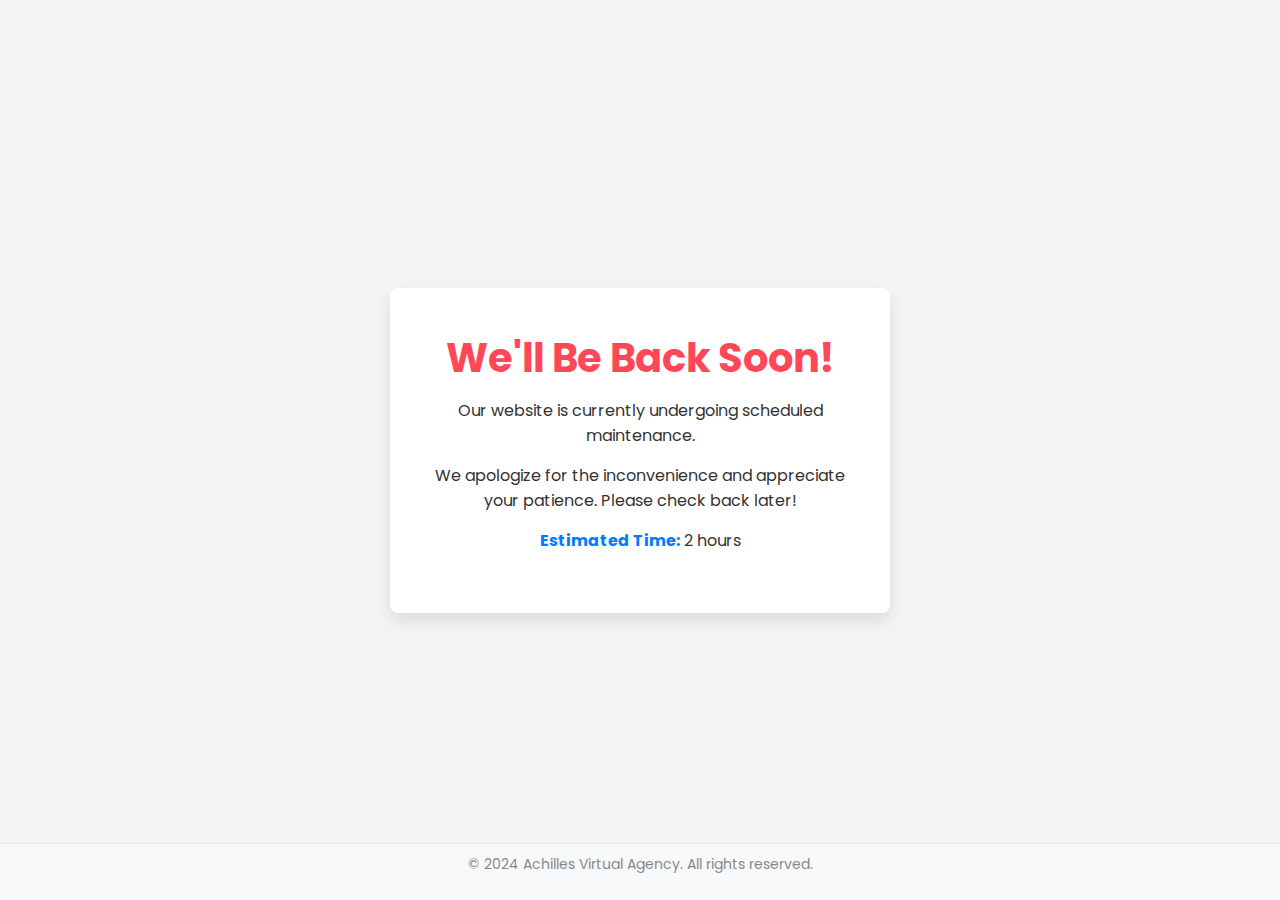
==== commit df356770: "Update index.html" ====
--- a/index.html
+++ b/index.html
@@ -3,379 +3,25 @@
 <head>
     <meta charset="UTF-8">
     <meta name="viewport" content="width=device-width, initial-scale=1.0">
-    <title>Achelles Virtual Agency</title>
-    <link rel="stylesheet" href="style.css">
-    <link href="https://fonts.googleapis.com/css2?family=Poppins:wght@400;500;600&display=swap" rel="stylesheet">
-    <link rel="stylesheet" href="https://cdnjs.cloudflare.com/ajax/libs/font-awesome/6.0.0-beta3/css/all.min.css">
-    <link rel="preconnect" href="https://fonts.googleapis.com">
-    <link rel="preconnect" href="https://fonts.gstatic.com" crossorigin>
-    <link href="https://fonts.googleapis.com/css2?family=Archivo+Black&display=swap" rel="stylesheet">
-    <link href="https://fonts.googleapis.com/css2?family=Bowlby+One+SC&family=Bungee+Tint&family=Concert+One&family=Gravitas+One&family=Luckiest+Guy&family=Monoton&display=swap" rel="stylesheet">
-    <link href="https://fonts.googleapis.com/css2?family=Archivo+Black&display=swap" rel="stylesheet">
-    <link href="https://fonts.googleapis.com/css2?family=Protest+Strike&display=swap" rel="stylesheet">
-    <link rel="icon" href="achilles-removebg-preview.jpg" type="image/x-icon">
-
-
-    
+    <title>Maintenance Notice</title>
+    <link href="https://fonts.googleapis.com/css2?family=Poppins:wght@400;600&display=swap" rel="stylesheet">
+    <link rel="stylesheet" href="maintenance.css">
 </head>
-<body oncontextmenu="return false;" >
-    <!----->
-
-    <div class="contact-info">
-        <p>Phone: +1781-244-0009 | Email: achillesvirtualagency@gmail.com</p>
-    </div>
-    
-    
-    <nav class="navbar">
-        <div class="logo"> 
-            <img src="achilles-removebg-preview.png" alt="Logo">
-            <h1>ACHILLES VIRTUAL AGENCY</h1>
-        </div>
-        <ul class="nav-links">
-            <label for="checkbox_toggle" class="hamburger">&#9776;</label>
-            <div class="menu">
-                <li><a href="kjinvest.html">Invest in Your future</a></li>
-                <li><a href="aboutus.html">About Us</a></li>
-                <a href="https://form.jotform.com/232814970546159" id="services-link">Want to hire VA?</a>
-                <a href="#what-we-offer">What We Offer</a>
-                <li><a href="https://forms.gle/6TPB5G3waVeGyHrz7">Register Now</a></li>
-                
-               
-            </div>
-        </ul>
-        <div class="hamburger">
-            &#9776; <!-- Unicode for the hamburger icon -->
-        </div>
-    </nav>
-</div>
-</div>
-<script>
-    const hamburger = document.querySelector('.hamburger');
-    const navLinks = document.querySelector('.nav-links');
-
-    hamburger.addEventListener('click', () => {
-        // Toggle the active class on click
-        navLinks.classList.toggle('active');
-    });
-</script>
-
-
-    <section class="content-section">
-        <img src="achilles-removebg-preview.png" alt="Achilles Logo" class="overlay-logo"> <!-- Logo for overlay -->
-    </div>
-        <p>
-            <br>
-            <br>
-            <br>
-            <br>
-            
-           
-            <span class="content1">
-                <br>
-                Premium virtual assistants perform a wider <Br>range of business-critical support services
-            </span> 
-          
-            <!-- Buttons -->
-            <a href="https://mail.google.com/mail/?view=cm&fs=1&to=achillesvirtualagency@gmail.com"" class="contact-button">Contact Us</a>
-            &nbsp;&nbsp;
-            <a href="https://mail.google.com/mail/?view=cm&fs=1&to=achillesvirtualagency@gmail.com" target="_blank" class="contact-button">Message Us</a>
-
-        </p>
-           
-        <img src="model-removebg-preview.png" alt="Icon" class="button-icon">
-    </section>
-
-    <div class="image-overlay"> <!-- New image background -->
-        <img src="bck4.jpg" alt="New Background Image" class="background-image">
-    </div>
-    <div class="video-overlay">
-        <video autoplay muted loop class="background-video">
-            <source src="Gold Particles Light Balls Bokeh - Free Background Effect.mp4" type="video/mp4">
-            Your browser does not support the video tag.
-        </video>
-    </div>
-
-    
- <!----about-->
-<div class="title1" id="about-us">
-   
-<h1>ABOUT ACHILLES</h1>
-
-<h1>The Achilles Virtual Agency Team<br>
-    </h1>
-</div><section class="about-us-section">
-    <div class="container">
-        <div class="about-content">
-            <div class="text-content">
-                <h2>The Achilles Virtual Agency</h2>
-                <p>
-                   Premium virtual assistants  <strong>perform a wider range of business-critical support services. </strong>
-With a team of versatile and expert virtual assistants, web research gurus, technical
-and customer support professionals, administrative assistants, and researchers to let
-you focus on the biggest problems you are most likely to face during your workday!
-We can help with day-to-day admin tasks, online research, presentations, documentation,
-customer support, email marketing, and tasks that help you stay on top of your to-do list.
-We give you more time to focus on the big picture by handling the details.
-As an Achilles Virtual Agency client, you get your very own Virtual Assistant (VA) — a smart, highly trained individual.
-                </p>
-                <p>
-                    With a focus on efficiency, professionalism, and reliability, we partner with businesses to help them scale and optimize their operations, allowing them to focus on growth and innovation.
-                </p>
-                <a href="contact.html" class="learn-more-btn">Learn More</a>
-            </div>
-            <div class="image-content">
-                <img src="bck2.jpg" alt="Achilles Virtual Agency Team">
+<body>
+    <div class="maintenance-container">
+        <div class="maintenance-message">
+            <h1>We'll Be Back Soon!</h1>
+            <p>Our website is currently undergoing scheduled maintenance.</p>
+            <p>We apologize for the inconvenience and appreciate your patience. Please check back later!</p>
+            <p><strong>Estimated Time:</strong> 2 hours</p>
+            <div class="icon">
+                <i class="fas fa-tools"></i>
             </div>
         </div>
     </div>
-</section>
 
-        <script>
-            window.onbeforeunload = function () {
-    window.scrollTo(0, 0);
-};
-
-            document.addEventListener('DOMContentLoaded', function() {
-                const prevButton = document.querySelector('.carousel-control.prev');
-                const nextButton = document.querySelector('.carousel-control.next');
-                const carouselWrapper = document.querySelector('.carousel-wrapper');
-                const carouselItems = document.querySelectorAll('.carousel-item');
-                let currentIndex = 0;
-            
-                function updateCarousel() {
-                    const offset = -currentIndex * 100;
-                    carouselWrapper.style.transform = `translateX(${offset}%)`;
-                }
-            
-                prevButton.addEventListener('click', function() {
-                    currentIndex = (currentIndex > 0) ? currentIndex - 1 : carouselItems.length - 1;
-                    updateCarousel();
-                });
-            
-                nextButton.addEventListener('click', function() {
-                    currentIndex = (currentIndex < carouselItems.length - 1) ? currentIndex + 1 : 0;
-                    updateCarousel();
-                });
-            
-                // Optional: Auto-slide functionality
-                setInterval(function() {
-                    nextButton.click();
-                }, 5000); // Change image every 5 seconds
-            });
-            </script>
-            
-    </div>
-</div>
-</div>
-<script>
-    document.addEventListener('DOMContentLoaded', function() {
-        const fadeInElements = document.querySelectorAll('.fade-in');
-    
-        function checkVisibility() {
-            fadeInElements.forEach(element => {
-                const rect = element.getBoundingClientRect();
-                if (rect.top < window.innerHeight && rect.bottom >= 0) {
-                    element.classList.add('show');
-                }
-            });
-        }
-    
-        // Initial check
-        checkVisibility();
-    
-        // Check on scroll
-        window.addEventListener('scroll', checkVisibility);
-    });
-    </script>
-    
-        <br>
-   <!-- Testimonial Section -->
-   <div class="testimonial-section">
-    <h2>What Our Clients Say</h2>
-    <div class="testimonial-container">
-        <div class="testimonial">
-            <img src="integ-removebg-preview.png" alt="Jane Doe" class="testimonial-profile">
-            <p>"I have awesome VAs, they are phenomenal and fantastic."
-
-               </p>
-            <p class="client-name">-Lydia Kirunda
-                Nursing Director
-                Integrity Homecare and Nursing Service Agency</p>
-        </div>
-        <div class="testimonial">
-            <img src="heavenly.jpeg" alt="John Smith" class="testimonial-profile">
-            <p>"Achilles Virtual Agency is doing great so far and we are in good understanding with my VA"</p>
-            <p class="client-name"> -Sumaia Nabirumbi, RN, CDP</p>
-        </div>
-        <div class="testimonial">
-            <img src="inv.jpeg" alt="Emily Johnson" class="testimonial-profile">
-            <p>"You're doing well so far and everything is fine with me and my VA"</p>
-            <p class="client-name">-Kenny Kirunda
-                CEO</p>
-        </div>
-    </div>
-</div>
-
-<!-----our team section-->
-<div class="container1">
-    <h3>MEET THE PERSON BEHIND</h3>
-    <!-- First section: Image on the left, description on the right -->
-    <div class="section">
-        <img src="bryan.jpeg" alt="Image 1">
-        <div class="description">
-           
-            <h2>John Bryan B. Torre</h2>
-<h2>Chief Operations Officer</h2>
-<p>"As the Chief Operations Officer, my focus is on ensuring that our operations run like a well-oiled machine. It's about creating efficiency, streamlining processes, and making sure that every part of the organization aligns with our strategic goals. Together, we drive productivity and excellence, ensuring that we scale successfully while maintaining the highest standards of performance."</p>
-
-        </div>
-    </div>
-
-    <!-- Second section: Image on the right, description on the left -->
-    <div class="section reverse">
-        <img src="boss.jpeg" alt="Image 2">
-        <div class="description">
-          
-            <h2>Kenny Kirunda</h2>
-            <h2>Chief Executive Officer</h2>
-            <p>"As CEO, my mission is to lead our company into a future of innovation and growth. I believe in creating a vision that challenges us to aim higher and pushes boundaries. Together with a dedicated team, we are committed to achieving excellence in everything we do, staying ahead of the competition, and building a company that thrives on collaboration, integrity, and success."</p>
-            
-            
-        </div>
-    </div>
-</div>
-    <!-----end of out section---->
-    <div class="ourteam-section" id="why-us">
-        <div class="container">
-            <h2>Why Choose Achilles Virtual Agency for Your Virtual Assistant Career?</h2>
-            <div class="team-content">
-                <div class="testimonial-card">
-                    <i class="fas fa-tasks" style="color:red"></i> <!-- Icon for Diverse Work -->
-                    <p><strong>1. Diverse and Engaging Work</strong><br>
-                        At Achilles Virtual Agency, you’ll have the opportunity to work on a wide range of tasks and projects. From administrative support and customer service to online research and data entry, our VAs handle diverse responsibilities that keep the job interesting and engaging.
-                    </p>
-                </div>
-                <div class="testimonial-card">
-                    <i class="fas fa-chart-line" style="color:blue;"></i> <!-- Icon for Professional Growth -->
-                    <p><strong>2. Professional Growth and Development</strong><br>
-                        We believe in investing in our team. As a Virtual Assistant with us, you’ll have access to ongoing training and development opportunities. This ensures you can continuously improve your skills and advance your career.
-                    </p>
-                </div>
-                <div class="testimonial-card">
-                    <i class="fas fa-home" style="color: skyblue;"></i> <!-- Icon for Flexible Work -->
-                    <p><strong>3. Flexible Work Environment</strong><br>
-                        One of the biggest perks of working with Achilles Virtual Agency is the flexibility. You can work remotely from anywhere, allowing you to balance your professional and personal life effectively. This flexibility is perfect for those who value work-life balance.
-                    </p>
-                </div>
-                <div class="testimonial-card">
-                    <i class="fas fa-users" style="color: blueviolet;"></i> <!-- Icon for Team Culture -->
-                    <p><strong>4. Supportive Team Culture</strong><br>
-                        We foster a supportive and collaborative team environment. You’ll be part of a community of like-minded professionals who are always ready to help and share their knowledge. This sense of camaraderie makes working with us a rewarding experience.
-                    </p>
-                </div>
-                <div class="testimonial-card">
-                    <i class="fas fa-dollar-sign" style="color: green;"></i> <!-- Icon for Compensation -->
-                    <p><strong>5. Competitive Compensation</strong><br>
-                        We offer competitive pay rates that reflect your skills and experience.
-                    </p>
-                </div>
-                <div class="testimonial-card">
-                    <i class="fas fa-briefcase" style="color: orange;"></i> <!-- Icon for Stability -->
-                    <p><strong>6. Proven Success and Stability</strong><br>
-                        With a solid track record of success and a growing client base, Achilles Virtual Agency offers a stable and reliable work environment. You can be confident in the longevity and security of your position with us.
-                    </p>
-                </div>
-            </div>
-        </div>
-    </div>
-    <!-- What We Offer Section -->
-<div id="what-we-offer" class="offer-section">
-    <h2>What We Offer</h2>
-    <p class="offer-description">Explore the wide range of services we provide to help you succeed.</p>
-    <div class="offer-container"> 
-        <div class="offer-item">
-            <i class="fas fa-envelope" style="color:green"></i> <!-- Email Icon -->
-            <h3>Email management</h3>
-            <p>We offer comprehensive email management solutions to streamline communication and boost productivity.</p>
-        </div>
-        <div class="offer-item">
-            <i class="fas fas fa-phone" style="color:blue"></i> <!-- Icon -->
-            <h3>Handle Phone Calls</h3>
-            <p>Enhance your client interactions with efficient phone call handling solutions.</p>
-        </div>
-        <div class="offer-item">
-            <i class="fas fas fa-camera" style="color: red;"></i> <!-- Travel Icon -->
-            <h3>Social Media Marketing</h3>
-            <p>Effortlessly book travel and accommodations for a seamless experience.</p>
-
-        </div>
-        <div class="offer-item">
-            <i class="fas fa-file-alt" style="color:blueviolet"></i> <!-- File Icon -->
-            <h3>Research and Data Entry</h3>
-            <p>Our virtual assistants provide accurate research and data entry services to keep your records organized and up-to-date.</p>            
-        <!-- Add more offer items as needed -->
-    </div>
-    <div class="offer-item">
-        <i class="fas fa-search" style="color: #ffb300;"></i> <!-- Search Icon -->
-        <h3>Market Research</h3>
-        
-        <p>Our virtual assistants provide accurate research and data entry services to keep your records organized and up-to-date.</p>            
-    <!-- Add more offer items as needed -->
-     
-</div>
-<div class="offer-item">
-    <i class="fas fa-check-circle" style="color: #8aff4b;"></i> <!-- Check Circle Icon -->
-    <h3>Administrative Tasks</h3>
-<p>Our virtual assistants provide accurate research and data entry services to streamline your administrative processes and keep your records organized and up-to-date.</p>
-           
-<!-- Add more offer items as needed -->
-</div>
-<div class="offer-item">
-    <i class="fas fa-paint-brush" style="color: #FFF100;"></i> <!-- Paint Brush Icon -->
-    <h3>Graphic Artist</h3>
-    <p>Our graphic artists create visually stunning designs and graphics to enhance your brand's presence and communicate your message effectively.</p>
-               
-<!-- Add more offer items as needed -->
-</div>
-<div class="offer-item">
-    <i class="fas fa-share-alt" style="color: #28a745;"></i> <!-- Share Icon -->
-    <h3>Social Media Management</h3>
-    <p>Our virtual assistants expertly manage your social media presence, creating engaging content and strategies to boost your brand's visibility and engagement.</p>
-               
-<!-- Add more offer items as needed -->
-</div>
-
-
-</div>
-</div>
-    <!-- Footer Section -->
-    <div class="card-footer">
-        <!-- Social Media Icons -->
-        <div class="footer-left">
-            <h1>Find us!</h1>
-            <a href="https://facebook.com" target="_blank"><i class="fab fa-facebook-f"></i></a>
-            <a href="https://twitter.com" target="_blank"><i class="fab fa-twitter"></i></a>
-            <a href="https://linkedin.com" target="_blank"><i class="fab fa-linkedin-in"></i></a>
-            
-        </div>
-    
-        <!-- Logo and Text in the Center -->
-        <div class="footer-center">
-            <a href="kjinvest.html"> <!-- Replace with your target page URL -->
-                <img src="invest-removebg-preview.png" alt="Company Logo" class="footer-logo">
-            </a>
-            <p class="footer-text">© 2024 ACHILLES VIRTUAL ASSISTANT. All rights reserved.</p>
-        </div>
-        
-    
-        <!-- Message Us Button on the Right -->
-        <div class="footer-right">
-            <a href="https://mail.google.com/mail/?view=cm&fs=1&to=achillesvirtualagency@gmail.com" class="message-us-btn">
-                <i class="fas fa-envelope"></i> Message Us
-            </a>
-        </div>
-    </div>
-    
-    
+    <footer>
+        <p>&copy; 2024 Achilles Virtual Agency. All rights reserved.</p>
+    </footer>
 </body>
 </html>
--- a/maintenance.css
+++ b/maintenance.css
@@ -0,0 +1,65 @@
+/* Maintenance Page Styles */
+* {
+    margin: 0;
+    padding: 0;
+    box-sizing: border-box;
+}
+
+body {
+    font-family: 'Poppins', sans-serif;
+    background-color: #f4f4f4;
+    display: flex;
+    justify-content: center;
+    align-items: center;
+    height: 100vh;
+}
+
+.maintenance-container {
+    text-align: center;
+    padding: 40px;
+    background-color: #fff;
+    border-radius: 8px;
+    box-shadow: 0 8px 16px rgba(0, 0, 0, 0.1);
+    width: 90%;
+    max-width: 500px;
+}
+
+h1 {
+    font-size: 2.5rem;
+    color: #ff4757;
+    margin-bottom: 10px;
+}
+
+p {
+    font-size: 1rem;
+    color: #333;
+    margin-bottom: 15px;
+}
+
+strong {
+    color: #007bff;
+}
+
+.icon {
+    margin-top: 20px;
+}
+
+.icon i {
+    font-size: 4rem;
+    color: #007bff;
+}
+
+footer {
+    position: fixed;
+    bottom: 0;
+    width: 100%;
+    text-align: center;
+    padding: 10px 0;
+    background-color: #f8f9fa;
+    border-top: 1px solid #eaeaea;
+}
+
+footer p {
+    font-size: 0.875rem;
+    color: #888;
+}
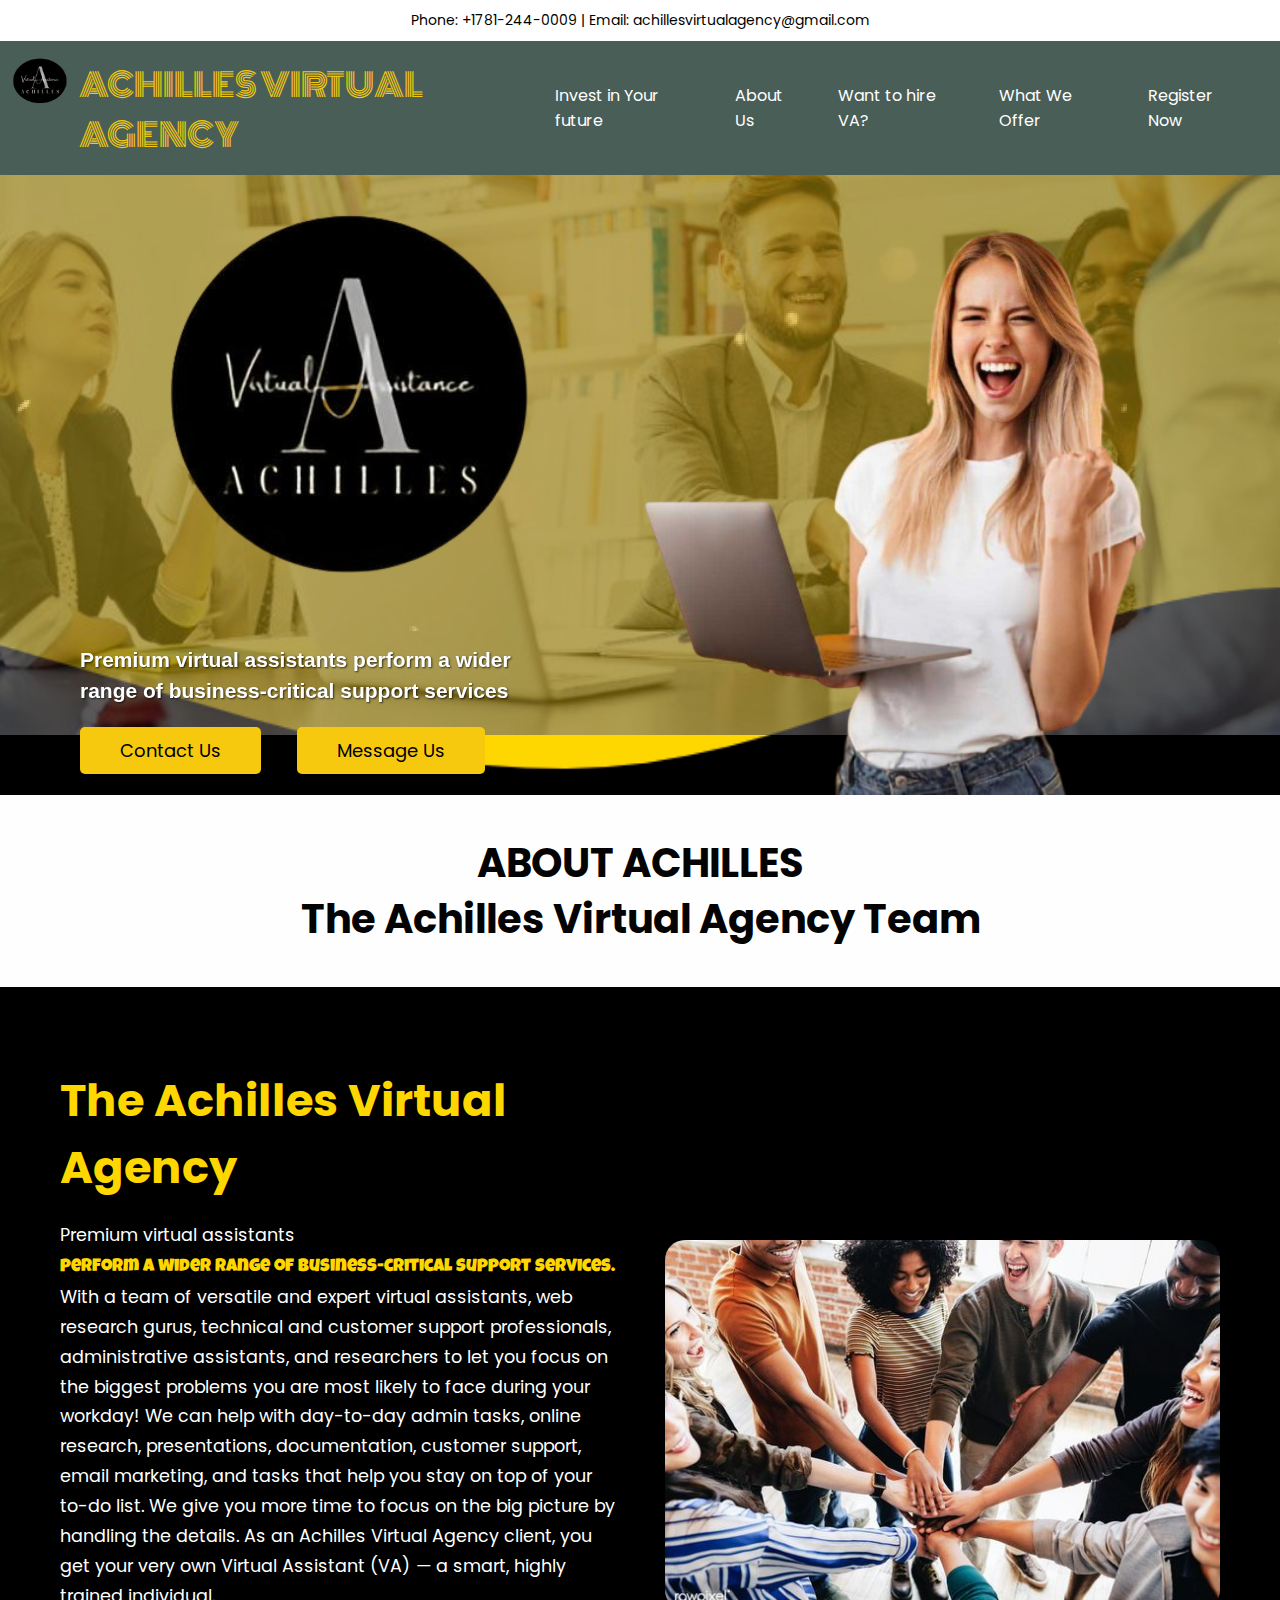
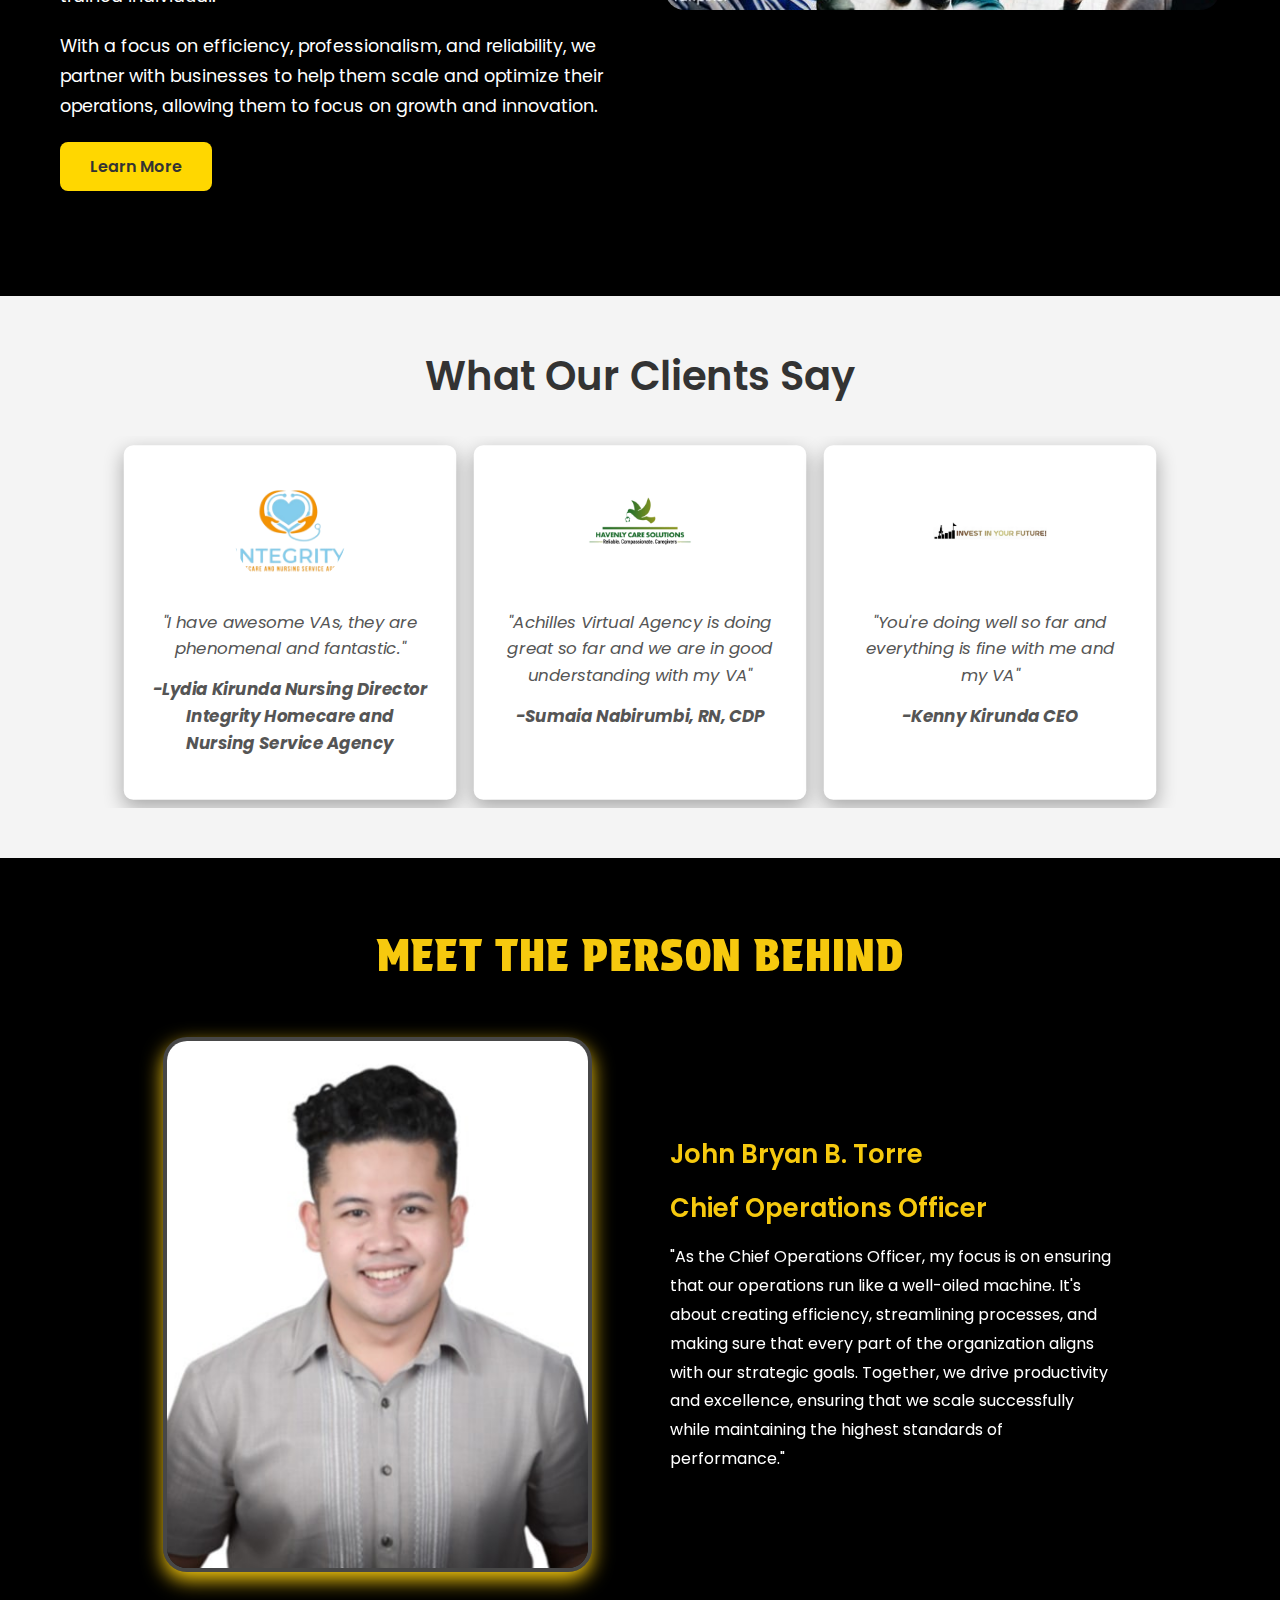
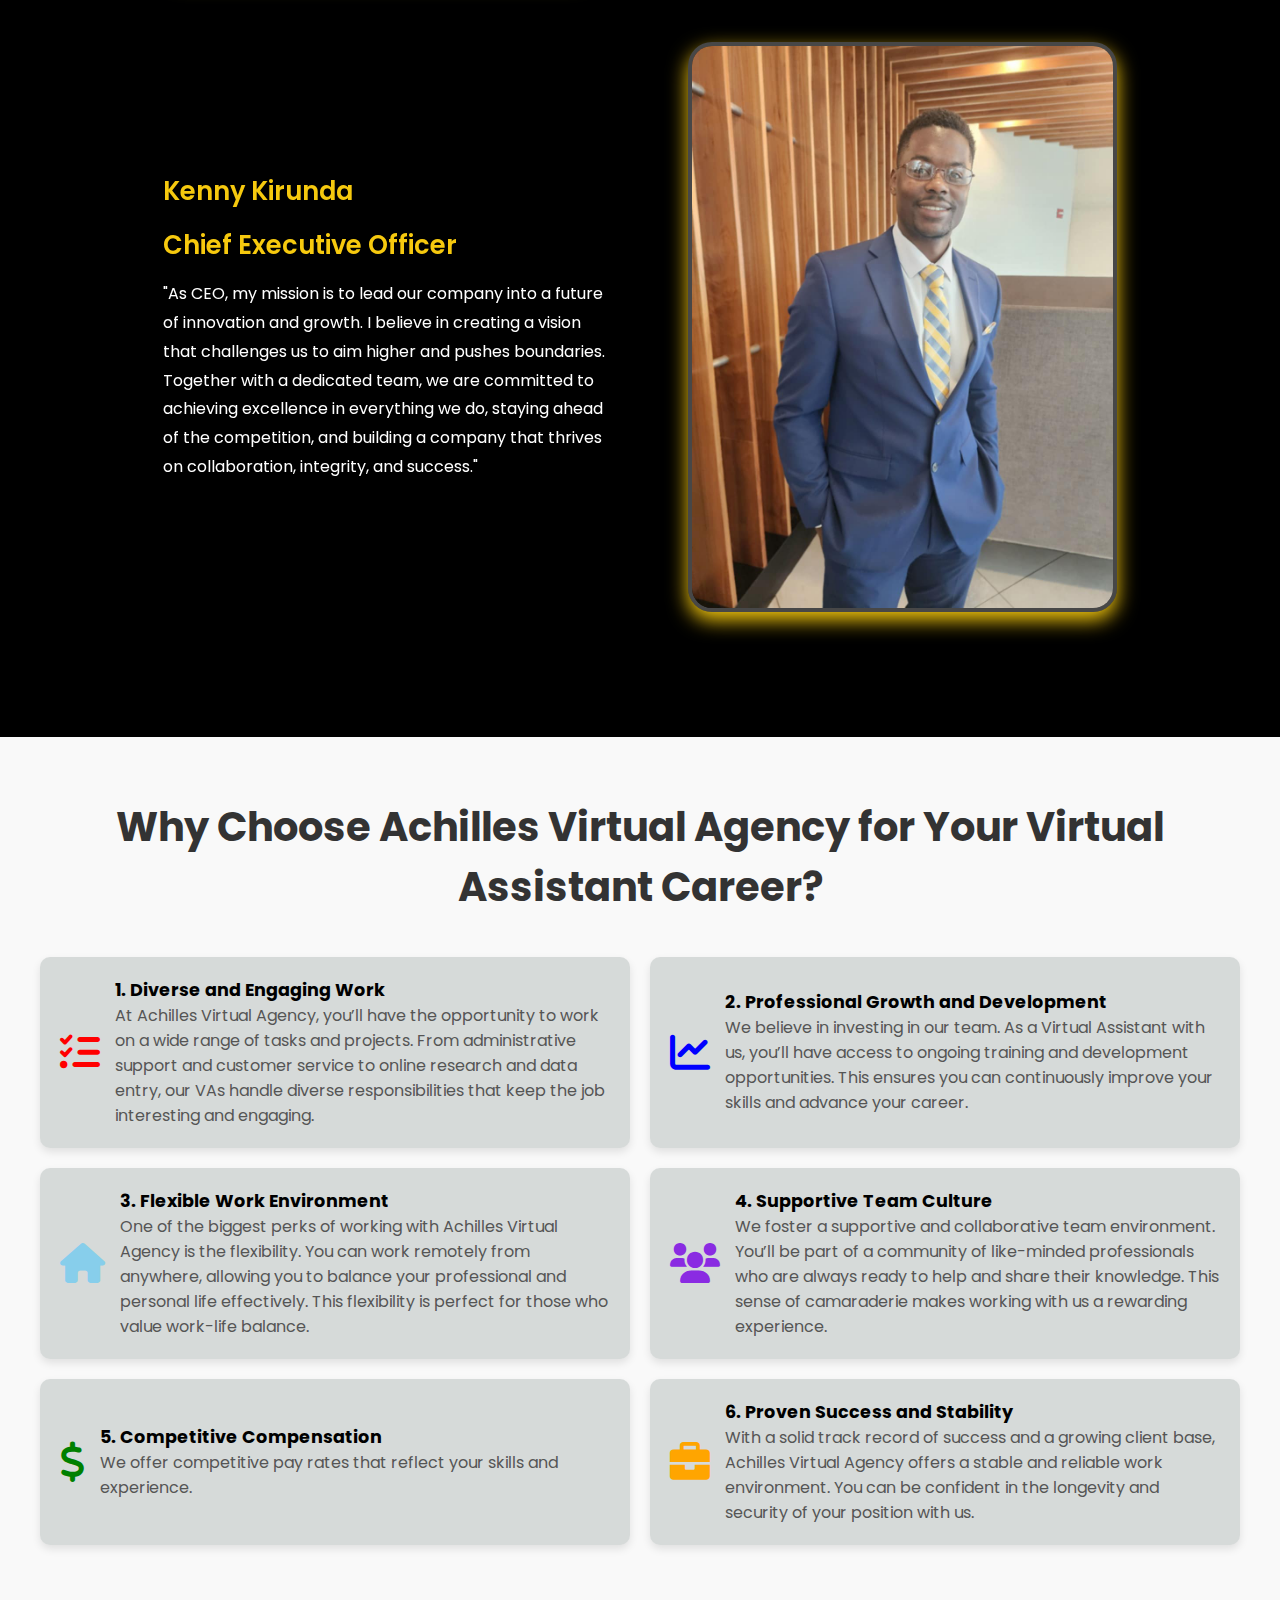
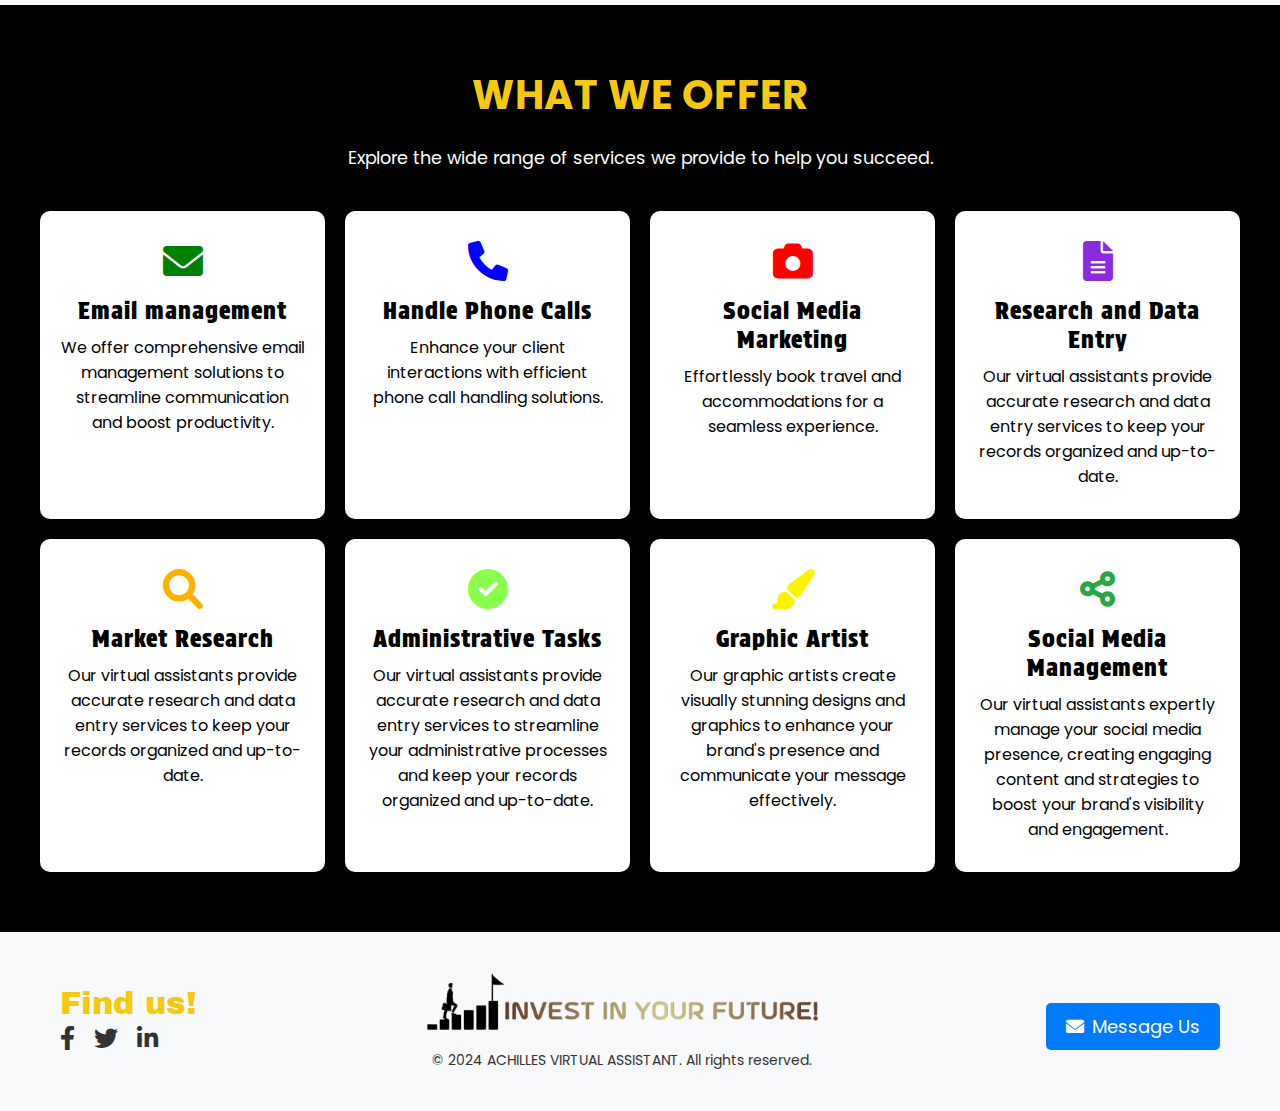
==== commit b184b92a: "Update index.html" ====
--- a/index.html
+++ b/index.html
@@ -3,25 +3,379 @@
 <head>
     <meta charset="UTF-8">
     <meta name="viewport" content="width=device-width, initial-scale=1.0">
-    <title>Maintenance Notice</title>
-    <link href="https://fonts.googleapis.com/css2?family=Poppins:wght@400;600&display=swap" rel="stylesheet">
-    <link rel="stylesheet" href="maintenance.css">
+    <title>Achelles Virtual Agency</title>
+    <link rel="stylesheet" href="style.css">
+    <link href="https://fonts.googleapis.com/css2?family=Poppins:wght@400;500;600&display=swap" rel="stylesheet">
+    <link rel="stylesheet" href="https://cdnjs.cloudflare.com/ajax/libs/font-awesome/6.0.0-beta3/css/all.min.css">
+    <link rel="preconnect" href="https://fonts.googleapis.com">
+    <link rel="preconnect" href="https://fonts.gstatic.com" crossorigin>
+    <link href="https://fonts.googleapis.com/css2?family=Archivo+Black&display=swap" rel="stylesheet">
+    <link href="https://fonts.googleapis.com/css2?family=Bowlby+One+SC&family=Bungee+Tint&family=Concert+One&family=Gravitas+One&family=Luckiest+Guy&family=Monoton&display=swap" rel="stylesheet">
+    <link href="https://fonts.googleapis.com/css2?family=Archivo+Black&display=swap" rel="stylesheet">
+    <link href="https://fonts.googleapis.com/css2?family=Protest+Strike&display=swap" rel="stylesheet">
+    <link rel="icon" href="achilles-removebg-preview.jpg" type="image/x-icon">
+
+
+    
 </head>
-<body>
-    <div class="maintenance-container">
-        <div class="maintenance-message">
-            <h1>We'll Be Back Soon!</h1>
-            <p>Our website is currently undergoing scheduled maintenance.</p>
-            <p>We apologize for the inconvenience and appreciate your patience. Please check back later!</p>
-            <p><strong>Estimated Time:</strong> 2 hours</p>
-            <div class="icon">
-                <i class="fas fa-tools"></i>
+<body oncontextmenu="return false;" >
+    <!----->
+
+    <div class="contact-info">
+        <p>Phone: +1781-244-0009 | Email: achillesvirtualagency@gmail.com</p>
+    </div>
+    
+    
+    <nav class="navbar">
+        <div class="logo"> 
+            <img src="achilles-removebg-preview.png" alt="Logo">
+            <h1>ACHILLES VIRTUAL AGENCY</h1>
+        </div>
+        <ul class="nav-links">
+            <label for="checkbox_toggle" class="hamburger">&#9776;</label>
+            <div class="menu">
+                <li><a href="kjinvest.html">Invest in Your future</a></li>
+                <li><a href="aboutus.html">About Us</a></li>
+                <a href="https://form.jotform.com/232814970546159" id="services-link">Want to hire VA?</a>
+                <a href="#what-we-offer">What We Offer</a>
+                <li><a href="https://forms.gle/6TPB5G3waVeGyHrz7">Register Now</a></li>
+                
+               
             </div>
-        </div>
-    </div>
-
-    <footer>
-        <p>&copy; 2024 Achilles Virtual Agency. All rights reserved.</p>
-    </footer>
+        </ul>
+        <div class="hamburger">
+            &#9776; <!-- Unicode for the hamburger icon -->
+        </div>
+    </nav>
+</div>
+</div>
+<script>
+    const hamburger = document.querySelector('.hamburger');
+    const navLinks = document.querySelector('.nav-links');
+
+    hamburger.addEventListener('click', () => {
+        // Toggle the active class on click
+        navLinks.classList.toggle('active');
+    });
+</script>
+
+
+    <section class="content-section">
+        <img src="achilles-removebg-preview.png" alt="Achilles Logo" class="overlay-logo"> <!-- Logo for overlay -->
+    </div>
+        <p>
+            <br>
+            <br>
+            <br>
+            <br>
+            
+           
+            <span class="content1">
+                <br>
+                Premium virtual assistants perform a wider <Br>range of business-critical support services
+            </span> 
+          
+            <!-- Buttons -->
+            <a href="https://mail.google.com/mail/?view=cm&fs=1&to=achillesvirtualagency@gmail.com"" class="contact-button">Contact Us</a>
+            &nbsp;&nbsp;
+            <a href="https://mail.google.com/mail/?view=cm&fs=1&to=achillesvirtualagency@gmail.com" target="_blank" class="contact-button">Message Us</a>
+
+        </p>
+           
+        <img src="model-removebg-preview.png" alt="Icon" class="button-icon">
+    </section>
+
+    <div class="image-overlay"> <!-- New image background -->
+        <img src="bck4.jpg" alt="New Background Image" class="background-image">
+    </div>
+    <div class="video-overlay">
+        <video autoplay muted loop class="background-video">
+            <source src="Gold Particles Light Balls Bokeh - Free Background Effect.mp4" type="video/mp4">
+            Your browser does not support the video tag.
+        </video>
+    </div>
+
+    
+ <!----about-->
+<div class="title1" id="about-us">
+   
+<h1>ABOUT ACHILLES</h1>
+
+<h1>The Achilles Virtual Agency Team<br>
+    </h1>
+</div><section class="about-us-section">
+    <div class="container">
+        <div class="about-content">
+            <div class="text-content">
+                <h2>The Achilles Virtual Agency</h2>
+                <p>
+                   Premium virtual assistants  <strong>perform a wider range of business-critical support services. </strong>
+With a team of versatile and expert virtual assistants, web research gurus, technical
+and customer support professionals, administrative assistants, and researchers to let
+you focus on the biggest problems you are most likely to face during your workday!
+We can help with day-to-day admin tasks, online research, presentations, documentation,
+customer support, email marketing, and tasks that help you stay on top of your to-do list.
+We give you more time to focus on the big picture by handling the details.
+As an Achilles Virtual Agency client, you get your very own Virtual Assistant (VA) — a smart, highly trained individual.
+                </p>
+                <p>
+                    With a focus on efficiency, professionalism, and reliability, we partner with businesses to help them scale and optimize their operations, allowing them to focus on growth and innovation.
+                </p>
+                <a href="contact.html" class="learn-more-btn">Learn More</a>
+            </div>
+            <div class="image-content">
+                <img src="bck2.jpg" alt="Achilles Virtual Agency Team">
+            </div>
+        </div>
+    </div>
+</section>
+
+        <script>
+            window.onbeforeunload = function () {
+    window.scrollTo(0, 0);
+};
+
+            document.addEventListener('DOMContentLoaded', function() {
+                const prevButton = document.querySelector('.carousel-control.prev');
+                const nextButton = document.querySelector('.carousel-control.next');
+                const carouselWrapper = document.querySelector('.carousel-wrapper');
+                const carouselItems = document.querySelectorAll('.carousel-item');
+                let currentIndex = 0;
+            
+                function updateCarousel() {
+                    const offset = -currentIndex * 100;
+                    carouselWrapper.style.transform = `translateX(${offset}%)`;
+                }
+            
+                prevButton.addEventListener('click', function() {
+                    currentIndex = (currentIndex > 0) ? currentIndex - 1 : carouselItems.length - 1;
+                    updateCarousel();
+                });
+            
+                nextButton.addEventListener('click', function() {
+                    currentIndex = (currentIndex < carouselItems.length - 1) ? currentIndex + 1 : 0;
+                    updateCarousel();
+                });
+            
+                // Optional: Auto-slide functionality
+                setInterval(function() {
+                    nextButton.click();
+                }, 5000); // Change image every 5 seconds
+            });
+            </script>
+            
+    </div>
+</div>
+</div>
+<script>
+    document.addEventListener('DOMContentLoaded', function() {
+        const fadeInElements = document.querySelectorAll('.fade-in');
+    
+        function checkVisibility() {
+            fadeInElements.forEach(element => {
+                const rect = element.getBoundingClientRect();
+                if (rect.top < window.innerHeight && rect.bottom >= 0) {
+                    element.classList.add('show');
+                }
+            });
+        }
+    
+        // Initial check
+        checkVisibility();
+    
+        // Check on scroll
+        window.addEventListener('scroll', checkVisibility);
+    });
+    </script>
+    
+        <br>
+   <!-- Testimonial Section -->
+   <div class="testimonial-section">
+    <h2>What Our Clients Say</h2>
+    <div class="testimonial-container">
+        <div class="testimonial">
+            <img src="integ-removebg-preview.png" alt="Jane Doe" class="testimonial-profile">
+            <p>"I have awesome VAs, they are phenomenal and fantastic."
+
+               </p>
+            <p class="client-name">-Lydia Kirunda
+                Nursing Director
+                Integrity Homecare and Nursing Service Agency</p>
+        </div>
+        <div class="testimonial">
+            <img src="heavenly.jpeg" alt="John Smith" class="testimonial-profile">
+            <p>"Achilles Virtual Agency is doing great so far and we are in good understanding with my VA"</p>
+            <p class="client-name"> -Sumaia Nabirumbi, RN, CDP</p>
+        </div>
+        <div class="testimonial">
+            <img src="inv.jpeg" alt="Emily Johnson" class="testimonial-profile">
+            <p>"You're doing well so far and everything is fine with me and my VA"</p>
+            <p class="client-name">-Kenny Kirunda
+                CEO</p>
+        </div>
+    </div>
+</div>
+
+<!-----our team section-->
+<div class="container1">
+    <h3>MEET THE PERSON BEHIND</h3>
+    <!-- First section: Image on the left, description on the right -->
+    <div class="section">
+        <img src="bryan.jpeg" alt="Image 1">
+        <div class="description">
+           
+            <h2>John Bryan B. Torre</h2>
+<h2>Chief Operations Officer</h2>
+<p>"As the Chief Operations Officer, my focus is on ensuring that our operations run like a well-oiled machine. It's about creating efficiency, streamlining processes, and making sure that every part of the organization aligns with our strategic goals. Together, we drive productivity and excellence, ensuring that we scale successfully while maintaining the highest standards of performance."</p>
+
+        </div>
+    </div>
+
+    <!-- Second section: Image on the right, description on the left -->
+    <div class="section reverse">
+        <img src="boss.jpeg" alt="Image 2">
+        <div class="description">
+          
+            <h2>Kenny Kirunda</h2>
+            <h2>Chief Executive Officer</h2>
+            <p>"As CEO, my mission is to lead our company into a future of innovation and growth. I believe in creating a vision that challenges us to aim higher and pushes boundaries. Together with a dedicated team, we are committed to achieving excellence in everything we do, staying ahead of the competition, and building a company that thrives on collaboration, integrity, and success."</p>
+            
+            
+        </div>
+    </div>
+</div>
+    <!-----end of out section---->
+    <div class="ourteam-section" id="why-us">
+        <div class="container">
+            <h2>Why Choose Achilles Virtual Agency for Your Virtual Assistant Career?</h2>
+            <div class="team-content">
+                <div class="testimonial-card">
+                    <i class="fas fa-tasks" style="color:red"></i> <!-- Icon for Diverse Work -->
+                    <p><strong>1. Diverse and Engaging Work</strong><br>
+                        At Achilles Virtual Agency, you’ll have the opportunity to work on a wide range of tasks and projects. From administrative support and customer service to online research and data entry, our VAs handle diverse responsibilities that keep the job interesting and engaging.
+                    </p>
+                </div>
+                <div class="testimonial-card">
+                    <i class="fas fa-chart-line" style="color:blue;"></i> <!-- Icon for Professional Growth -->
+                    <p><strong>2. Professional Growth and Development</strong><br>
+                        We believe in investing in our team. As a Virtual Assistant with us, you’ll have access to ongoing training and development opportunities. This ensures you can continuously improve your skills and advance your career.
+                    </p>
+                </div>
+                <div class="testimonial-card">
+                    <i class="fas fa-home" style="color: skyblue;"></i> <!-- Icon for Flexible Work -->
+                    <p><strong>3. Flexible Work Environment</strong><br>
+                        One of the biggest perks of working with Achilles Virtual Agency is the flexibility. You can work remotely from anywhere, allowing you to balance your professional and personal life effectively. This flexibility is perfect for those who value work-life balance.
+                    </p>
+                </div>
+                <div class="testimonial-card">
+                    <i class="fas fa-users" style="color: blueviolet;"></i> <!-- Icon for Team Culture -->
+                    <p><strong>4. Supportive Team Culture</strong><br>
+                        We foster a supportive and collaborative team environment. You’ll be part of a community of like-minded professionals who are always ready to help and share their knowledge. This sense of camaraderie makes working with us a rewarding experience.
+                    </p>
+                </div>
+                <div class="testimonial-card">
+                    <i class="fas fa-dollar-sign" style="color: green;"></i> <!-- Icon for Compensation -->
+                    <p><strong>5. Competitive Compensation</strong><br>
+                        We offer competitive pay rates that reflect your skills and experience.
+                    </p>
+                </div>
+                <div class="testimonial-card">
+                    <i class="fas fa-briefcase" style="color: orange;"></i> <!-- Icon for Stability -->
+                    <p><strong>6. Proven Success and Stability</strong><br>
+                        With a solid track record of success and a growing client base, Achilles Virtual Agency offers a stable and reliable work environment. You can be confident in the longevity and security of your position with us.
+                    </p>
+                </div>
+            </div>
+        </div>
+    </div>
+    <!-- What We Offer Section -->
+<div id="what-we-offer" class="offer-section">
+    <h2>What We Offer</h2>
+    <p class="offer-description">Explore the wide range of services we provide to help you succeed.</p>
+    <div class="offer-container"> 
+        <div class="offer-item">
+            <i class="fas fa-envelope" style="color:green"></i> <!-- Email Icon -->
+            <h3>Email management</h3>
+            <p>We offer comprehensive email management solutions to streamline communication and boost productivity.</p>
+        </div>
+        <div class="offer-item">
+            <i class="fas fas fa-phone" style="color:blue"></i> <!-- Icon -->
+            <h3>Handle Phone Calls</h3>
+            <p>Enhance your client interactions with efficient phone call handling solutions.</p>
+        </div>
+        <div class="offer-item">
+            <i class="fas fas fa-camera" style="color: red;"></i> <!-- Travel Icon -->
+            <h3>Social Media Marketing</h3>
+            <p>Effortlessly book travel and accommodations for a seamless experience.</p>
+
+        </div>
+        <div class="offer-item">
+            <i class="fas fa-file-alt" style="color:blueviolet"></i> <!-- File Icon -->
+            <h3>Research and Data Entry</h3>
+            <p>Our virtual assistants provide accurate research and data entry services to keep your records organized and up-to-date.</p>            
+        <!-- Add more offer items as needed -->
+    </div>
+    <div class="offer-item">
+        <i class="fas fa-search" style="color: #ffb300;"></i> <!-- Search Icon -->
+        <h3>Market Research</h3>
+        
+        <p>Our virtual assistants provide accurate research and data entry services to keep your records organized and up-to-date.</p>            
+    <!-- Add more offer items as needed -->
+     
+</div>
+<div class="offer-item">
+    <i class="fas fa-check-circle" style="color: #8aff4b;"></i> <!-- Check Circle Icon -->
+    <h3>Administrative Tasks</h3>
+<p>Our virtual assistants provide accurate research and data entry services to streamline your administrative processes and keep your records organized and up-to-date.</p>
+           
+<!-- Add more offer items as needed -->
+</div>
+<div class="offer-item">
+    <i class="fas fa-paint-brush" style="color: #FFF100;"></i> <!-- Paint Brush Icon -->
+    <h3>Graphic Artist</h3>
+    <p>Our graphic artists create visually stunning designs and graphics to enhance your brand's presence and communicate your message effectively.</p>
+               
+<!-- Add more offer items as needed -->
+</div>
+<div class="offer-item">
+    <i class="fas fa-share-alt" style="color: #28a745;"></i> <!-- Share Icon -->
+    <h3>Social Media Management</h3>
+    <p>Our virtual assistants expertly manage your social media presence, creating engaging content and strategies to boost your brand's visibility and engagement.</p>
+               
+<!-- Add more offer items as needed -->
+</div>
+
+
+</div>
+</div>
+    <!-- Footer Section -->
+    <div class="card-footer">
+        <!-- Social Media Icons -->
+        <div class="footer-left">
+            <h1>Find us!</h1>
+            <a href="https://facebook.com" target="_blank"><i class="fab fa-facebook-f"></i></a>
+            <a href="https://twitter.com" target="_blank"><i class="fab fa-twitter"></i></a>
+            <a href="https://linkedin.com" target="_blank"><i class="fab fa-linkedin-in"></i></a>
+            
+        </div>
+    
+        <!-- Logo and Text in the Center -->
+        <div class="footer-center">
+            <a href="kjinvest.html"> <!-- Replace with your target page URL -->
+                <img src="invest-removebg-preview.png" alt="Company Logo" class="footer-logo">
+            </a>
+            <p class="footer-text">© 2024 ACHILLES VIRTUAL ASSISTANT. All rights reserved.</p>
+        </div>
+        
+    
+        <!-- Message Us Button on the Right -->
+        <div class="footer-right">
+            <a href="https://mail.google.com/mail/?view=cm&fs=1&to=achillesvirtualagency@gmail.com" class="message-us-btn">
+                <i class="fas fa-envelope"></i> Message Us
+            </a>
+        </div>
+    </div>
+    
+    
 </body>
 </html>
--- a/style.css
+++ b/style.css
@@ -0,0 +1,1305 @@
+@import url('https://fonts.googleapis.com/css2?family=Poppins:wght@400;600&display=swap');
+
+
+* {
+    margin: 0;
+    padding: 0;
+    box-sizing: border-box;
+}
+
+
+/* Background image for the body */
+body {
+    background-image: url('wave (2).png');
+    background-repeat: no-repeat;
+    background-size: cover;
+    background-color: black; /* Set background color to black */
+    color: white;
+    height: 99.75vh; /* Adjusted to cover the entire viewport height */
+    font-family: 'Poppins', sans-serif; /* Apply font to the entire page */
+    position: relative; /* Ensure relative positioning for overlay handling */
+}
+
+
+/* Media Queries for Better Responsiveness */
+@media screen and (max-width: 1024px) {
+    body {
+        background-size: contain; /* Ensure image fits within smaller screens */
+        background-position: center top; /* Adjust position for better fit */
+    }
+}
+
+@media screen and (max-width: 768px) {
+    body {
+        background-size: contain; /* Adjust size for tablet screens */
+        background-position: center top; /* Keep the image at the top for better alignment */
+    }
+}
+
+@media screen and (max-width: 480px) {
+    body {
+        background-size: cover; /* For mobile screens, maintain cover */
+        background-position: center; /* Keep the image centered */
+    }
+}
+
+/* Navbar styles */
+.navbar {
+    display: flex;
+    justify-content: space-between; /* Adjusted for better alignment */
+    align-items: center;
+    padding: 15px 30px;
+    background-color: #495E57;
+    color: rgb(15, 15, 15);
+    font-family: 'Poppins', sans-serif;
+    position: relative;
+    z-index: 2;
+}
+
+.logo img {
+    height: 50px;
+    width: 60px;
+    margin-left:-20px ;
+}
+
+.hamburger {
+    display: none; /* Hidden on large screens */
+    font-size: 24px;
+    cursor: pointer;
+    color: white;
+}
+
+.nav-links {
+    list-style: none;
+    display: flex;
+    justify-content: center;
+    flex-grow: 1;
+    gap: 20px; /* Add spacing between links */
+}
+
+.menu li {
+    position: relative;
+}
+
+.menu a {
+    text-decoration: none;
+    color: rgb(255, 255, 255);
+    padding: 10px;
+    display: block;
+    font-family: 'Poppins', sans-serif;
+}
+
+/* Fixed navbar */
+nav {
+    position: fixed;
+    top: 0;
+    left: 0;
+    width: 100%;
+    background-color: #333;
+    z-index: 1000;
+    padding: 10px 0;
+}
+
+.nav-links .menu {
+    display: flex;
+    gap: 20px;
+}
+
+.nav-links a {
+    text-decoration: none;
+    position: relative;
+    display: inline-block;
+    transition: all 0.3s ease;
+}
+
+.nav-links a::before {
+    content: "";
+    position: absolute;
+    width: 0;
+    height: 2px;
+    bottom: 0;
+    left: 0;
+    background-color: #000; /* Underline color */
+    visibility: hidden;
+    transition: all 0.3s ease-in-out;
+}
+
+.nav-links a:hover {
+    transform: scale(1.05); /* Slightly grows the link */
+    color: #F6C90E; /* Change link color on hover */
+}
+
+.nav-links a:hover::before {
+    visibility: visible;
+    width: 100%; /* Underline expands fully */
+}
+
+.navbar h1 {
+    margin-top: -53px;
+    margin-left: 49px;
+    font-family: "Monoton", sans-serif;
+    font-weight: 400;
+    font-style: normal;
+    transition: color 1s;
+    color: #F6C90E;
+}
+
+.navbar h1:hover {
+    color: #ffffff;
+}
+
+/* Media Queries for Responsive Design */
+/* Navbar styles remain the same */
+
+/* Media Queries for Responsive Design */
+@media screen and (max-width: 768px) {
+    .nav-links {
+        display: none; /* Initially hidden */
+        flex-direction: column;
+        position: absolute;
+        top: 100%;
+        left: 0;
+        width: 100%;
+        background-color: #495E57;
+        padding: 10px 0;
+    }
+
+    .nav-links.active {
+        display: flex; /* Shown when the 'active' class is added */
+    }
+
+    .hamburger {
+        display: block; /* Show hamburger icon on mobile/tablets */
+    }
+
+    .navbar {
+        justify-content: space-between;
+    }
+}
+
+
+@media screen and (max-width: 480px) {
+    .navbar h1 {
+        font-size: 20px; /* Adjust font size for smaller screens */
+        margin-left: 10px;
+    }
+
+    .logo img {
+        height: 30px; /* Reduce logo size on phones */
+    }
+}
+
+/* Hamburger Menu Styles */
+.hamburger {
+    display: none;
+}
+
+@media screen and (max-width: 768px) {
+    .hamburger {
+        display: block; /* Show on mobile/tablet screens */
+    }
+}
+
+/*END OF NAVBAR*/
+
+/* Contact Info Styles */
+.contact-info {
+    background-color: #ffffff;
+    color: rgb(0, 0, 0);
+    padding: 10px 0;
+    font-family: 'Poppins', sans-serif;
+    text-align: center;
+    z-index: 2;
+    position: relative;
+}
+
+.contact-info p {
+    margin: 0;
+    font-size: 14px;
+}
+
+/******* Section Styles*******/
+.content-section {
+    display: flex; 
+    align-items: center; 
+    justify-content: space-between; 
+    padding: 20px; 
+    max-width: 1200px; 
+    margin: 0 auto; 
+    position: relative; 
+    z-index: 2;
+}
+.overlay-logo {
+    position: absolute; /* Position the logo absolutely */
+    top: 20px; /* Adjust vertical position */
+    left: 110px; /* Adjust horizontal position */
+    height: 400px; /* Set a height for the logo */
+    width: auto; /* Maintain aspect ratio */
+    z-index: 2; /* Ensure it overlays on top */
+    opacity: 1.0; 
+}
+
+
+/* Content text styling */
+.content1 {
+    display: block; /* Makes the span act like a block element */
+    margin-top:320px; /* Add spacing above */
+    margin-bottom: 10px; /* Add spacing below */
+    color: #ffffff; /* Ensure the text color contrasts with the background */
+    font-weight: bold;
+    font-size: 21px;
+    font-family:Verdana, Geneva, Tahoma, sans-serif ;
+    text-shadow: 1px 1px 2px rgba(0, 0, 0, 0.7); /* Add text shadow for visibility */
+    margin-left: 20px;
+    
+}
+
+.content-section p {
+    display: block; /* Ensures the paragraph behaves as a block */
+    font-size: 16px;
+    margin: 0;
+    font-family: 'Poppins', sans-serif;
+    line-height: 1.5; /* Ensure good spacing between lines */
+    position: relative; /* Position relative to allow absolute positioning of child elements */
+}
+
+/* Button styling */
+.contact-button {
+    display: inline-block;
+    background-color: #F6C90E;
+    color: rgb(0, 0, 0);
+    padding: 10px 40px;
+    border-radius: 5px;
+    font-size: 18px;
+    margin-top: 10px;
+    text-decoration: none;
+    transition: background-color 0.3s ease;
+    z-index: 2;
+    position: relative;
+    margin-left: 20px;
+}
+
+/* Only apply margin to the second button */
+.contact-button:nth-child(2) {
+    margin-left: 0px; /* Add left margin only to the second button */
+}
+
+
+.contact-button:hover {
+    background-color: #000000;
+    color: #ffffff;
+}
+/* Image styling */
+.button-icon {
+    margin-bottom: -20px;
+    height: 600px;
+    width: auto;
+    margin-left: 20px;
+    border-radius: 10px;
+    z-index: 2;
+    position: relative;
+}
+
+/* Video Overlay */
+.video-overlay {
+    position: absolute;
+    top: 0;
+    left: 0;
+    width: 100%;
+    height: 100%;
+    z-index: 1;
+}
+
+.background-video {
+    width: 100%;
+    height:735px;
+    object-fit: cover;
+    opacity: 0.3;
+}
+
+.image-overlay {
+    position: absolute;
+    top: 0;
+    left: 0;
+    width: 100%;
+    height: 735px;
+    z-index: 1; /* Ensure it's behind content but above the video */
+    overflow: hidden;
+}
+
+.background-image {
+    width: 100%;
+    height: 100%;
+    object-fit: cover;
+    opacity: 0.5; /* Adjust opacity for visibility */
+}
+/* Logo styling */
+
+
+
+/* Responsive styling */
+@media (max-width: 768px) {
+    .content-section {
+        margin: 10px;
+        padding: 15px;
+        flex-direction: column;
+        text-align: center;
+    }
+
+    .button-icon {
+        height: 300px;
+    }
+
+    .social-icons {
+        justify-content: center;
+    }
+}
+/* Styling for the Find Us text */
+
+
+/* about us!!!!!!!!!!!!!!!!!! */
+.title1 {
+    position: relative;
+    text-align: center;
+    padding: 40px 20px; /* Adjust padding as needed */
+    background-color: #fffefe; /* Background for contrast */
+    color: #030303; /* Text color */
+    font-family: "poppins";
+  font-weight: 400;
+  font-style: normal;
+    box-shadow: 0 4px 8px rgba(0, 0, 0, 0.1); /* Soft shadow */
+}
+
+.title1 h1 {
+    font-size: 2.5rem;
+    font-weight: 700;
+    line-height: 1.4;
+    margin: 0;
+}
+
+@media (max-width: 768px) {
+    .title1 {
+        padding: 20px 10px;
+    }
+
+    .title1 h1 {
+        font-size: 1.8rem;
+    }
+}
+.about-us-section {
+    padding: 80px 20px;
+    background-color: #000000;
+    font-family: 'Poppins', sans-serif;
+}
+
+.about-us-section .container {
+    max-width: 1200px;
+    margin: 0 auto;
+    padding: 0 20px;
+}
+
+.about-content {
+    display: flex;
+    flex-wrap: wrap;
+    justify-content: space-between;
+    align-items: center;
+    gap: 50px;
+}
+
+.text-content {
+    flex: 1;
+    text-align: left;
+}
+
+.text-content h2 {
+    font-size: 2.8rem;
+    color: #FFD700;
+    margin-bottom: 20px;
+    font-weight: 700;
+}
+
+.text-content p {
+    font-size: 1.1rem;
+    color: #ffffff;
+    line-height: 1.7;
+    margin-bottom: 20px;
+}
+
+.text-content strong {
+    color: #FFD700;
+    font-family: "Luckiest Guy", cursive;
+    font-weight: 400;
+    font-style: normal;
+    display: inline-block;
+    animation: wave 2s infinite;
+}
+
+@keyframes wave {
+    0% {
+        transform: translateY(0);
+    }
+    25% {
+        transform: translateY(-5px);
+    }
+    50% {
+        transform: translateY(0);
+    }
+    75% {
+        transform: translateY(5px);
+    }
+    100% {
+        transform: translateY(0);
+    }
+}
+
+
+.learn-more-btn {
+    display: inline-block;
+    background-color: #FFD700;
+    color: #333;
+    padding: 12px 30px;
+    text-decoration: none;
+    border-radius: 8px;
+    font-weight: 600;
+    transition: background-color 0.3s ease;
+}
+
+.learn-more-btn:hover {
+    background-color: #ffffff;
+    color: #050505;
+}
+
+.image-content {
+    flex: 1;
+    text-align: center;
+}
+
+.image-content img {
+    max-width: 100%;
+    height: auto;
+    border-radius: 20px;
+    box-shadow: 0 4px 20px rgba(0, 0, 0, 0.1);
+}
+
+/* Responsive Styles */
+@media (max-width: 768px) {
+    .about-content {
+        flex-direction: column;
+        text-align: center;
+    }
+
+    .text-content {
+        text-align: center;
+    }
+
+    .image-content {
+        margin-top: 30px;
+    }
+}
+
+.carousel {
+    position: relative;
+    overflow: hidden;
+    width: 100%;
+    max-width: 700px;
+    margin: auto;
+    height: 630px;
+    border-radius: 20px;
+}
+
+.carousel-wrapper {
+    display: flex;
+    transition: transform 0.5s ease-in-out;
+}
+
+.carousel-item {
+    min-width: 100%;
+    height: 100%;
+    display: flex;
+    align-items: center;
+    justify-content: center;
+}
+
+.carousel img {
+    width: 100%;
+    height: 100%;
+    object-fit: cover;
+    border-radius: 10px;
+}
+
+.carousel-control {
+    position: absolute;
+    top: 35%;
+    background-color: rgba(0, 0, 0, 0.5);
+    color: #fff;
+    border: none;
+    font-size: 2rem;
+    cursor: pointer;
+    padding: 0.5rem;
+    z-index: 1;
+}
+
+.carousel-control.prev {
+    left: 10px;
+}
+
+.carousel-control.next {
+    right: 10px;
+}
+
+.carousel-control:hover {
+    background-color: rgba(0, 0, 0, 0.8);
+}
+
+@media (max-width: 768px) {
+    .carousel {
+        height: 400px; /* Smaller height for mobile */
+    }
+}
+
+
+/*key players*/ 
+.container1 {
+    width: 80%;
+    max-width: 1200px;
+    margin: 50px auto;
+    padding: 20px;
+    border-radius: 10px;
+    backdrop-filter: blur(10px); /* frosted glass effect */
+    -webkit-backdrop-filter: blur(10px); /* for Safari support */
+    box-shadow: 0 8px 32px rgba(0, 0, 0, 0.2); /* soft shadow for depth */
+  
+}
+
+
+        h3 {
+            text-align: center;
+            font-size: 2.8rem;
+            color: #F6C90E;
+            margin-bottom: 40px;
+            letter-spacing: 1px;
+            font-family: "Protest Strike", sans-serif;
+            font-weight: 400;
+            font-style: normal;
+        }
+
+        .section {
+            display: flex;
+            justify-content: space-between;
+            align-items: center;
+            margin-bottom: 40px;
+            padding: 15px;
+        
+            border-radius: 12px;
+        }
+
+        .section img {
+            width: 45%;
+            height: auto;
+            border-radius: 24px; /* More rounded corners */
+            box-shadow: 0 8px 20px  #F6C90E; /* Softer and larger shadow for elegance */
+            transition: transform 0.3s ease, box-shadow 0.3s ease;
+            border: 4px solid rgba(255, 255, 255, 0.2); /* Semi-transparent border for glass effect */
+            backdrop-filter: blur(10px); /* Frosted-glass effect on the border */
+            background: rgba(255, 255, 255, 0.1); /* Transparent background for the glass effect */
+            position: relative; /* To position the pseudo-element */
+        }
+        
+        .section img::before {
+            content: "";
+            position: absolute;
+            top: -10px;
+            left: -10px;
+            right: -10px;
+            bottom: -10px;
+            border-radius: 32px; /* More curved border */
+            border: 2px solid rgba(255, 255, 255, 0.3); /* Elegant double border */
+            background: linear-gradient(135deg, rgba(255, 255, 255, 0.1), rgba(255, 255, 255, 0.05));
+            z-index: -1; /* Place behind the image */
+        }
+        
+        .section img:hover {
+            transform: scale(1.05); /* Slight hover effect */
+            box-shadow: 0 10px 25px rgba(146, 8, 226, 0.966); /* Classy elevated shadow on hover */
+        }
+        
+
+        .description {
+            width: 50%;
+            padding-left: 30px;
+        }
+
+        .description h2 {
+            font-size: 1.6rem;
+            color: #F6C90E;
+            margin-bottom: 15px;
+            font-weight: 600;
+        }
+
+        .description p {
+            font-size: 1rem;
+            line-height: 1.8;
+            color: #ffffff;
+        }
+
+        /* Alternate layout for the second section */
+        .section.reverse {
+            flex-direction: row-reverse;
+        }
+
+        .section.reverse .description {
+            padding-left: 0;
+            padding-right: 30px;
+        }
+
+        @media (max-width: 768px) {
+            .section {
+                flex-direction: column;
+            }
+            
+            .section.reverse {
+                flex-direction: column;
+            }
+
+            .section img {
+                width: 100%;
+                margin-bottom: 20px;
+            }
+
+            .description {
+                padding-left: 0;
+                width: 100%;
+            }
+        }
+/*key players*/
+
+/* Testimonial Section Styling */
+.testimonial-section {
+    position: relative;
+    padding: 50px;
+    background-color: #f4f4f4;
+    text-align: center;
+    font-family: 'Poppins', sans-serif;
+    overflow: hidden;
+}
+
+.testimonial-section h2 {
+    font-size: 2.5rem;
+    margin-bottom: 30px;
+    font-weight: 600;
+    color: #333;
+    animation: fadeIn 1s ease-in-out; /* Title fades in */
+}
+
+@keyframes fadeIn {
+    from {
+        opacity: 0;
+        transform: translateY(-20px);
+    }
+    to {
+        opacity: 1;
+        transform: translateY(0);
+    }
+}
+
+/* Testimonial Container */
+.testimonial-container {
+    display: flex;
+    overflow: hidden; /* Ensures only one testimonial is visible */
+    justify-content: center;
+    position: relative;
+    transition: all 0.5s ease-in-out; /* Smooth sliding for transitions */
+}
+
+/* Individual Testimonial Box */
+.testimonial {
+    background-color: #ffffff;
+    color: #333;
+    border-radius: 10px;
+    box-shadow: 0 8px 20px rgba(0, 0, 0, 0.3); /* Stronger shadow */
+    padding: 30px;
+    width: 350px;
+    max-width: 100%;
+    text-align: center;
+    transform: scale(0.95); /* Slightly shrinks */
+    transition: transform 0.5s ease; /* Smooth transition */
+    flex-shrink: 0;
+}
+
+/* Active Testimonial */
+.testimonial.active {
+    transform: scale(1); /* Grows on active */
+}
+
+/* Profile Picture */
+.testimonial-profile {
+    width: 120px;
+    height: 120px;
+    border-radius: 50%;
+    object-fit: cover;
+    margin-bottom: 15px;
+    animation: bounceIn 1.5s ease-in-out;
+}
+
+@keyframes bounceIn {
+    0%, 20%, 40%, 60%, 80%, 100% {
+        transform: translateY(0);
+    }
+    40% {
+        transform: translateY(-15px);
+    }
+    60% {
+        transform: translateY(-10px);
+    }
+}
+
+/* Testimonial Text */
+.testimonial p {
+    font-size: 1.1rem;
+    margin-bottom: 15px;
+    line-height: 1.6;
+    font-style: italic;
+    color: #555;
+}
+
+.client-name {
+    font-weight: bold;
+    color: #FFD700;
+    animation: fadeInName 1s ease-in;
+}
+
+@keyframes fadeInName {
+    from {
+        opacity: 0;
+    }
+    to {
+        opacity: 1;
+    }
+}
+
+/* Hover Effect for Testimonial */
+.testimonial:hover {
+    transform: scale(1.05) translateY(-10px); /* Pops up slightly on hover */
+    box-shadow: 0 10px 25px rgba(0, 0, 0, 0.4); /* Deeper shadow */
+}
+
+/* Testimonial Controls (Navigation Arrows) */
+.testimonial-controls {
+    display: flex;
+    justify-content: space-between;
+    width: 120px;
+    margin: 30px auto 0;
+    cursor: pointer;
+}
+
+.testimonial-controls span {
+    font-size: 30px;
+    color: #FFD700;
+    user-select: none;
+    transition: color 0.3s ease;
+}
+
+.testimonial-controls span:hover {
+    color: #333; /* Changes color when hovered */
+}
+
+/* Rotating Background for Testimonial Section */
+.testimonial-section::before {
+    content: '';
+    position: absolute;
+    top: -50%;
+    left: -50%;
+    width: 200%;
+    height: 200%;
+    background: radial-gradient(circle at center, #FFD700, transparent 70%);
+    animation: rotateBg 20s infinite linear;
+    z-index: -1; /* Behind everything */
+}
+
+@keyframes rotateBg {
+    0% {
+        transform: rotate(0);
+    }
+    100% {
+        transform: rotate(360deg);
+    }
+}
+
+/* Responsive for mobile */
+@media (max-width: 768px) {
+    .testimonial-container {
+        flex-direction: column;
+        align-items: center;
+    }
+
+    .testimonial {
+        width: 100%;
+        margin-bottom: 20px;
+    }
+}
+.grid-section {
+    padding: 50px;
+    text-align: center;
+    font-family: 'Poppins', sans-serif;
+    position: relative; /* Ensure relative positioning for overlay handling */
+    margin-top: -24px;
+    z-index: 2;
+    color: white; /* Text color */
+}
+
+.grid-section::before {
+    content: "";
+    background-image: url('bck2.jpg');
+    background-repeat: no-repeat;
+    background-size: cover;
+    background-color: black;
+    position: absolute;
+    top: 0;
+    left: 0;
+    right: 0;
+    bottom: 0;
+    opacity: 0.3; /* Adjust opacity as needed */
+    z-index: -1; /* Position the background behind the content */
+}
+
+.grid-container {
+    position: relative; /* To ensure the content is positioned above the background */
+    z-index: 1; /* Ensure content is above the background */
+}
+
+
+.grid-section h2 {
+    font-size: 2rem;
+    margin-bottom: 30px;
+    font-weight: 600;
+    color: #ffffff;
+}
+
+.grid-container {
+    display: grid;
+    grid-template-columns: repeat(3, 1fr); /* 3 columns */
+    gap: 20px; /* Space between grid items */
+    max-width: 1200px; /* Max width for the grid */
+    margin: 0 auto; /* Center the grid */
+}
+
+.grid-item {
+    background-color: #ffdd00f2;
+    border-radius: 10px;
+    box-shadow: 0 4px 8px rgba(0, 0, 0, 0.1);
+    padding: 20px;
+    text-align: center;
+    transition: transform 0.3s ease; /* Smooth transition for hover effect */
+}
+
+.grid-item img {
+    width: 100%;
+    height: auto;
+    border-radius: 10px;
+    margin-bottom: 15px;
+    object-fit: contain;
+}
+
+.grid-item p {
+    margin: 0;
+}
+
+.name {
+    font-weight: bold;
+    color: #333;
+}
+
+.role {
+    color: #777;
+}
+
+/* Hover effect */
+.grid-item:hover {
+    transform: translateY(-10px); /* Adjust this value to control the amount of upward movement */
+}
+
+/* Responsive for mobile */
+@media (max-width: 768px) {
+    .grid-container {
+        grid-template-columns: repeat(2, 1fr); /* 2 columns on smaller screens */
+    }
+}
+
+@media (max-width: 480px) {
+    .grid-container {
+        grid-template-columns: 1fr; /* 1 column on very small screens */
+    }
+}
+
+/*our  team section*/
+.ourteam-section {
+    padding: 60px 20px;
+    background-color: #f9f9f9;
+}
+
+.ourteam-section h2 {
+    text-align: center;
+    font-size: 2.5rem;
+    color: #333;
+    margin-bottom: 40px;
+    font-family: 'Poppins', sans-serif;
+}
+
+.team-content {
+    display: grid;
+    grid-template-columns: 1fr 1fr;
+    gap: 20px;
+    max-width: 1200px;
+    margin: 0 auto;
+}
+
+.testimonial-card {
+    background-color: #495e5732;
+    padding: 20px;
+    border-radius: 10px;
+    box-shadow: 0 4px 8px rgba(0, 0, 0, 0.1);
+    transition: transform 0.3s ease-in-out;
+    font-family: 'Poppins', sans-serif;
+    display: flex;
+    align-items: center; /* Align icon and text */
+    gap: 15px; /* Space between icon and text */
+}
+
+.testimonial-card i {
+    font-size: 40px;
+    color: #000000;
+}
+
+.testimonial-card p {
+    font-size: 1rem;
+    color: #555;
+    flex: 1; /* Ensure text takes up remaining space */
+}
+
+.testimonial-card strong {
+    color: #000;
+    font-size: 1.1rem;
+}
+
+.testimonial-card:hover {
+    transform: translateY(-10px);
+}
+
+@media (max-width: 768px) {
+    .team-content {
+        grid-template-columns: 1fr; /* Single column on smaller screens */
+    }
+
+    .testimonial-card {
+        flex-direction: column; /* Stack icon and text vertically */
+        align-items: flex-start;
+    }
+
+    .testimonial-card i {
+        font-size: 30px;
+        margin-bottom: 10px;
+    }
+}
+
+/* Responsive Design for Tablets and Smaller Screens */
+@media (max-width: 768px) {
+    .team-content {
+        grid-template-columns: 1fr; /* Change to one column layout for smaller screens */
+    }
+
+    .ourteam-section h2 {
+        font-size: 2rem; /* Slightly reduce the font size of the heading */
+    }
+
+    .testimonial-card p {
+        font-size: 0.9rem; /* Reduce font size for smaller screens */
+    }
+
+    .testimonial-card {
+        padding: 15px; /* Adjust padding for better fit on smaller screens */
+    }
+}
+
+/* Responsive Design for Mobile Screens */
+@media (max-width: 480px) {
+    .ourteam-section h2 {
+        font-size: 1.8rem; /* Reduce heading size for mobile */
+    }
+
+    .testimonial-card p {
+        font-size: 0.8rem; /* Further reduce font size for smaller mobile screens */
+    }
+
+    .testimonial-card {
+        padding: 10px; /* Adjust padding for a compact design */
+    }
+
+    .testimonial-card strong {
+        font-size: 1rem; /* Adjust bold text size */
+    }
+}
+
+
+html {
+    scroll-behavior: none;
+}
+
+
+
+/*end of our team*/
+/*what we offer*/
+.offer-section {
+    padding: 60px 20px;
+    background-color: #000000;
+    text-align: center;
+    font-family: 'Poppins', sans-serif;
+}
+
+.offer-section h2 {
+    font-size: 2.5rem;
+    margin-bottom: 20px;
+    font-weight: 700;
+    color: #F6C90E;
+    text-transform: uppercase;
+    letter-spacing: 1px;
+}
+
+.offer-description {
+    font-size: 1.1rem;
+    color: #ffffff;
+    margin-bottom: 40px;
+}
+
+.offer-container {
+    display: grid;
+    grid-template-columns: repeat(4, 1fr); /* 4 columns */
+    gap: 20px;
+    max-width: 1200px;
+    margin: 0 auto;
+}
+
+.offer-item {
+    background-color: #ffffff;
+    border-radius: 10px;
+    box-shadow: 0 4px 10px rgba(0, 0, 0, 0.1);
+    padding: 30px 20px;
+    transition: transform 0.3s ease, box-shadow 0.3s ease;
+}
+
+.offer-item i {
+    font-size: 40px;
+    color: #495E57;
+    margin-bottom: 15px;
+}
+
+.offer-item h3 {
+    font-size: 1.5rem;
+    margin-bottom: 10px;
+    color: #000000;
+}
+
+.offer-item p {
+    font-size: 1rem;
+    color: #000000;
+    margin: 0;
+}
+
+.offer-item:hover {
+    transform: translateY(-10px);
+    box-shadow: 0 8px 20px rgba(0, 0, 0, 0.2);
+    background-color: #495E57;
+}
+
+.offer-item:hover h3 {
+    font-size: 1.5rem;
+    margin-bottom: 10px;
+    color: #ffffff;
+}
+
+.offer-item:hover p {
+    font-size: 1rem;
+    color: #ffffff;
+    margin: 0;
+}
+
+
+@media (max-width: 992px) {
+    .offer-container {
+        grid-template-columns: repeat(2, 1fr); /* 2 columns on medium screens */
+    }
+}
+
+@media (max-width: 768px) {
+    .offer-container {
+        grid-template-columns: 1fr; /* 1 column on small screens */
+    }
+}
+
+
+/*end*/
+
+/* Ensure the footer is styled well */
+/* Card Footer */
+.card-footer {
+    background-color: #f8f9fa;
+    width: 100%;
+    position: relative;
+    bottom: 0;
+    display: flex;
+    justify-content: space-between;
+    align-items: center;
+    padding: 20px 40px; /* Adjust padding */
+    flex-wrap: wrap; /* Allows wrapping on smaller screens */
+}
+
+/* Social Media Icons (left) */
+.footer-left a {
+    color: #333;
+    font-size: 20px;
+    margin-right: 15px;
+    text-decoration: none;
+}
+
+.footer-left a:hover {
+    color: #007bff;
+}
+
+/* Center Content (Logo and Text) */
+.footer-center {
+    text-align: center;
+    margin: 10px 0; /* Margin to add spacing for responsiveness */
+}
+
+.footer-logo {
+    max-width: 250px; /* Adjusted for responsiveness */
+    height: auto;
+    margin-bottom: 10px;
+    transition: transform 0.3s ease, opacity 0.3s ease;
+}
+
+.footer-text {
+    margin: 0;
+    font-size: 14px;
+    color: #333;
+}
+
+.card-footer h1 {
+    color: #F6C90E;
+    font-family: "Archivo Black", sans-serif;
+    font-weight: 400;
+    font-style: normal;
+}
+
+/* Message Us Button (Right) */
+.footer-right .message-us-btn {
+    background-color: #007bff;
+    color: #fff;
+    padding: 10px 20px;
+    text-decoration: none;
+    border-radius: 5px;
+    display: flex;
+    align-items: center;
+    font-size: 16px;
+    margin-top: 10px;
+}
+
+.footer-right .message-us-btn i {
+    margin-right: 8px;
+}
+
+.footer-right .message-us-btn:hover {
+    background-color: #0056b3;
+}
+
+.footer-logo:hover {
+    transform: scale(1.05);
+    opacity: 0.8;
+}
+
+/* Media Queries for Responsiveness */
+
+/* For large screens (desktops) */
+@media (min-width: 1200px) {
+    .card-footer {
+        padding: 30px 60px; /* Increase padding for large screens */
+    }
+
+    .footer-logo {
+        max-width: 400px; /* Larger logo for big screens */
+    }
+
+    .footer-left a {
+        font-size: 24px; /* Increase icon size for large screens */
+    }
+
+    .footer-right .message-us-btn {
+        font-size: 18px;
+    }
+}
+
+/* For medium screens (tablets, small laptops) */
+@media (max-width: 991px) {
+    .card-footer {
+        padding: 20px;
+        flex-direction: column; /* Stack elements vertically */
+        align-items: center;
+    }
+
+    .footer-center {
+        margin-bottom: 15px;
+    }
+
+    .footer-right {
+        margin-top: 15px; /* Adjust margin for spacing */
+    }
+
+    .footer-logo {
+        max-width: 300px;
+    }
+
+    .footer-left a {
+        font-size: 18px;
+    }
+
+    .footer-right .message-us-btn {
+        font-size: 16px;
+    }
+}
+
+/* For small screens (mobile phones) */
+@media (max-width: 767px) {
+    .card-footer {
+        padding: 15px 10px;
+        flex-direction: column;
+        text-align: center;
+    }
+
+    .footer-left,
+    .footer-right {
+        width: 100%; /* Full width for social icons and button */
+        justify-content: center;
+        margin-bottom: 15px;
+    }
+
+    .footer-center {
+        margin-bottom: 20px;
+    }
+
+    .footer-logo {
+        max-width: 200px;
+    }
+
+    .footer-text {
+        font-size: 12px;
+    }
+
+    .footer-left a {
+        font-size: 16px;
+        margin-right: 10px;
+    }
+
+    .footer-right .message-us-btn {
+        font-size: 14px;
+        padding: 8px 15px;
+    }
+}
